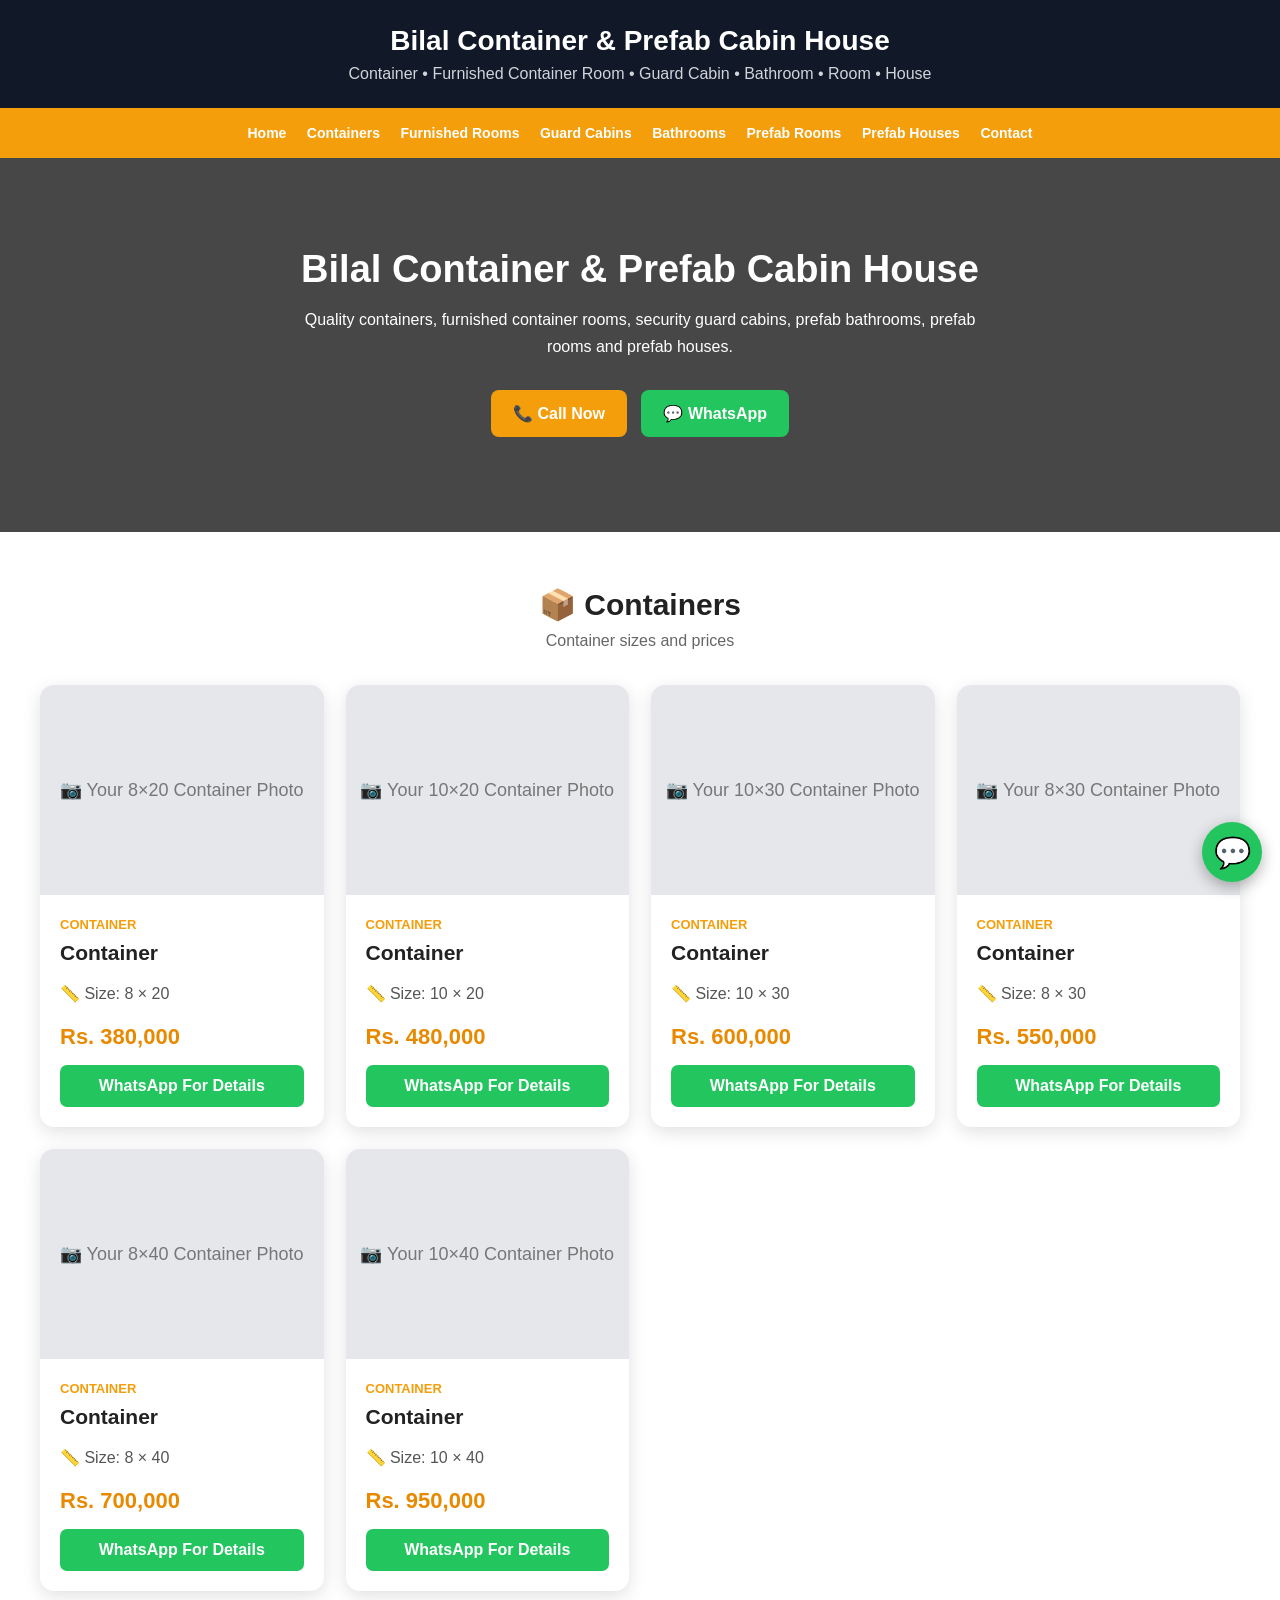
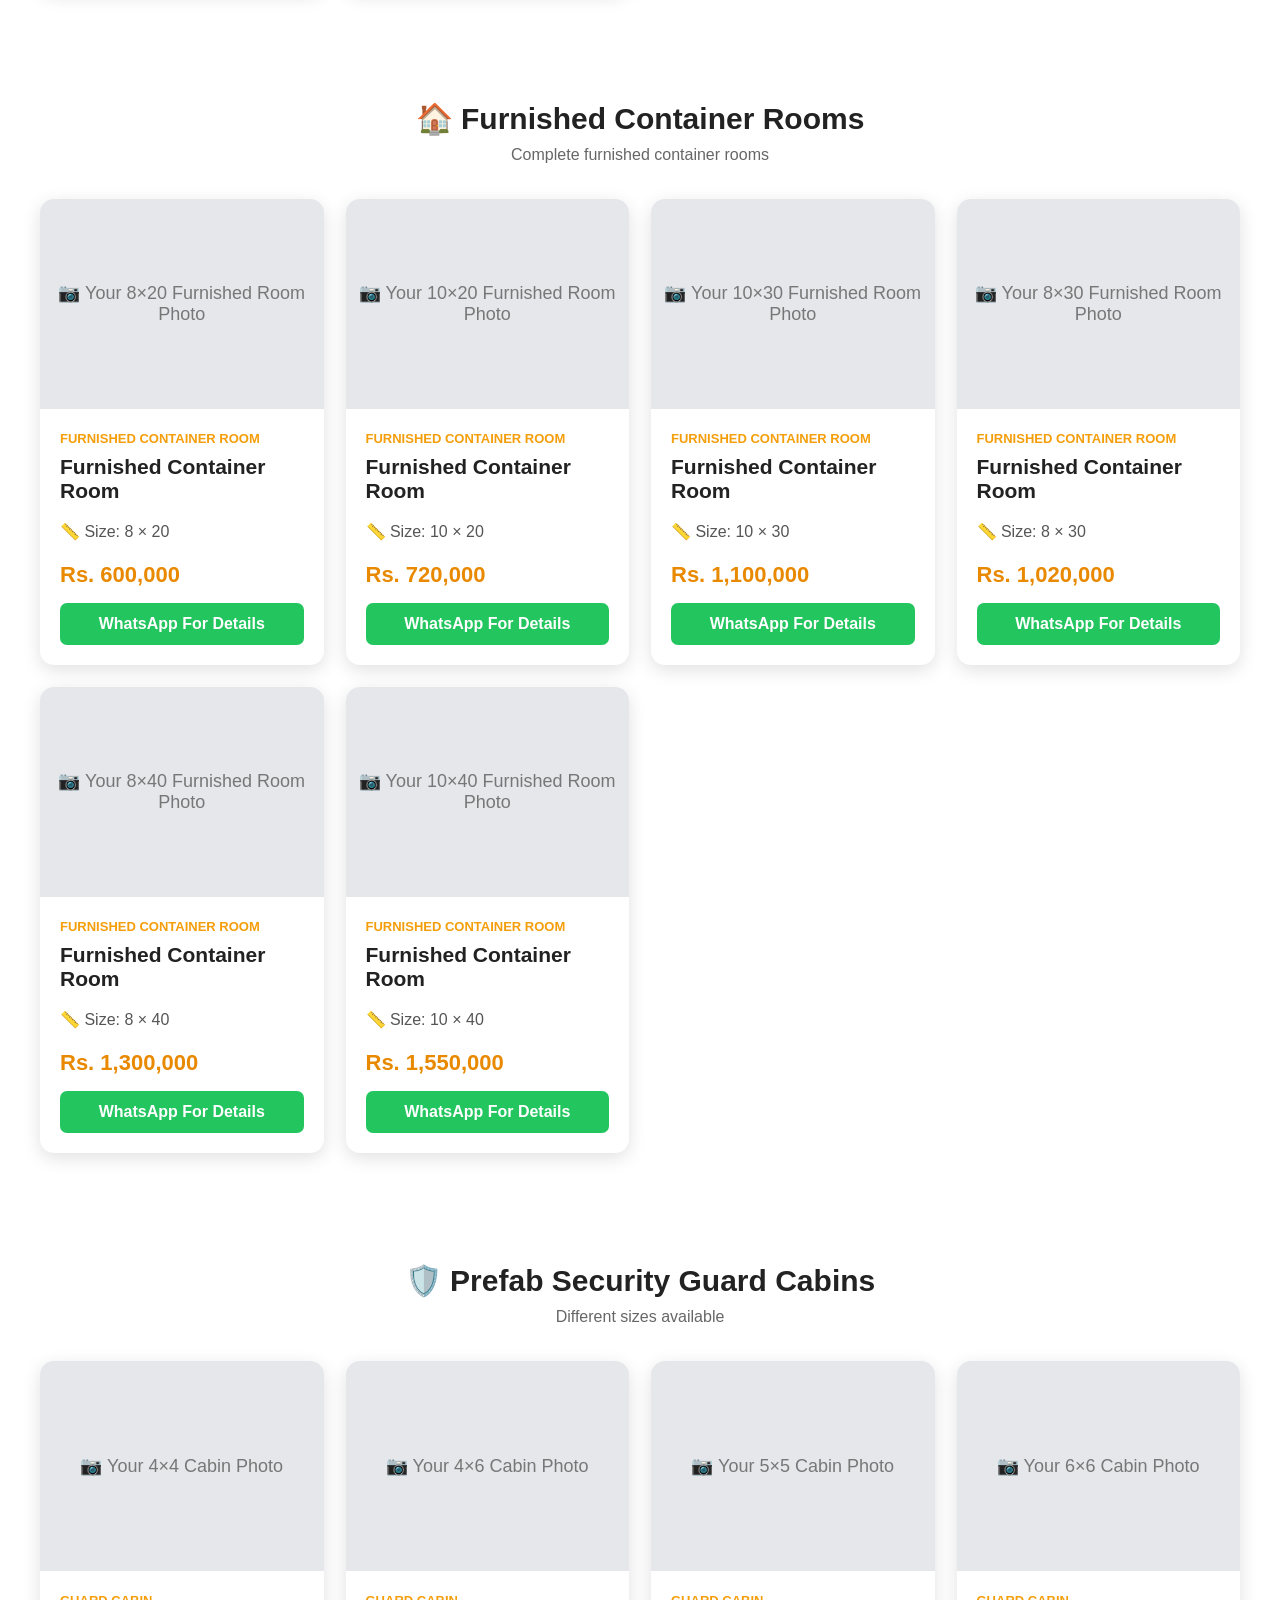
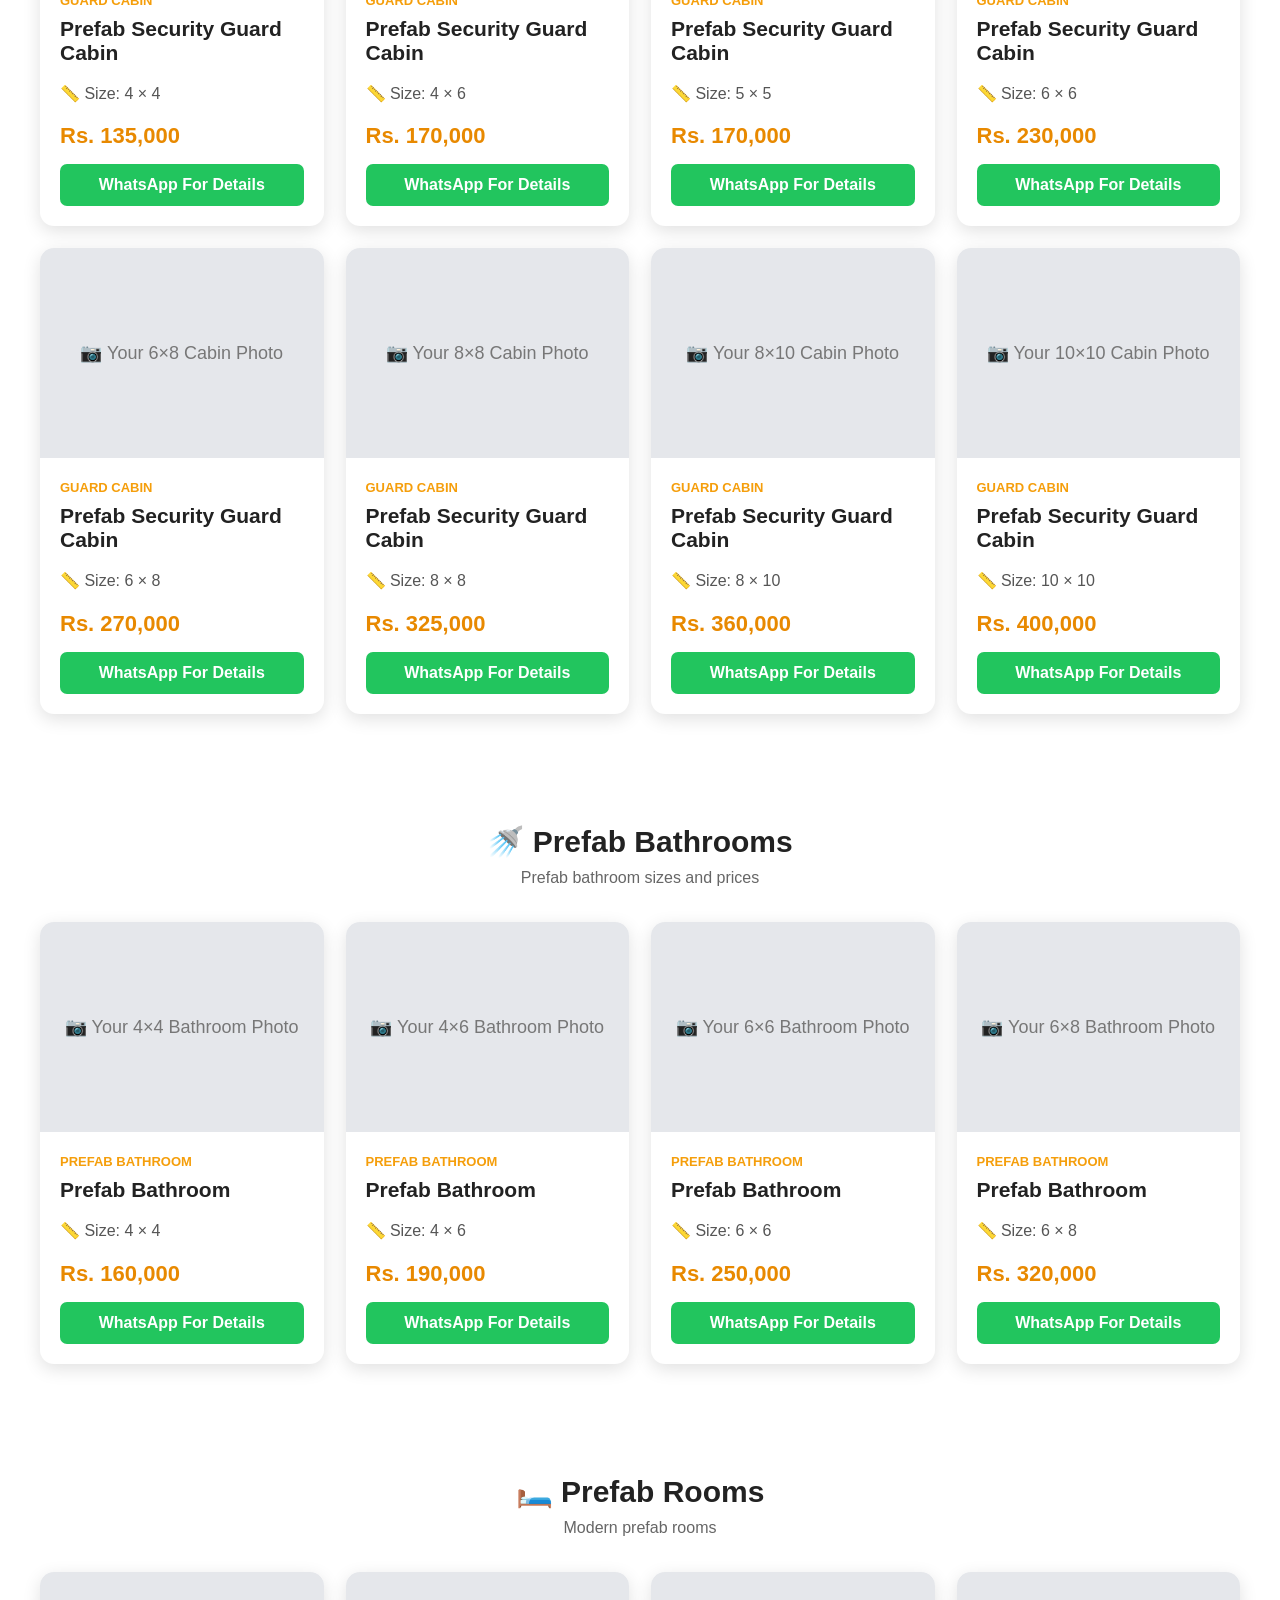
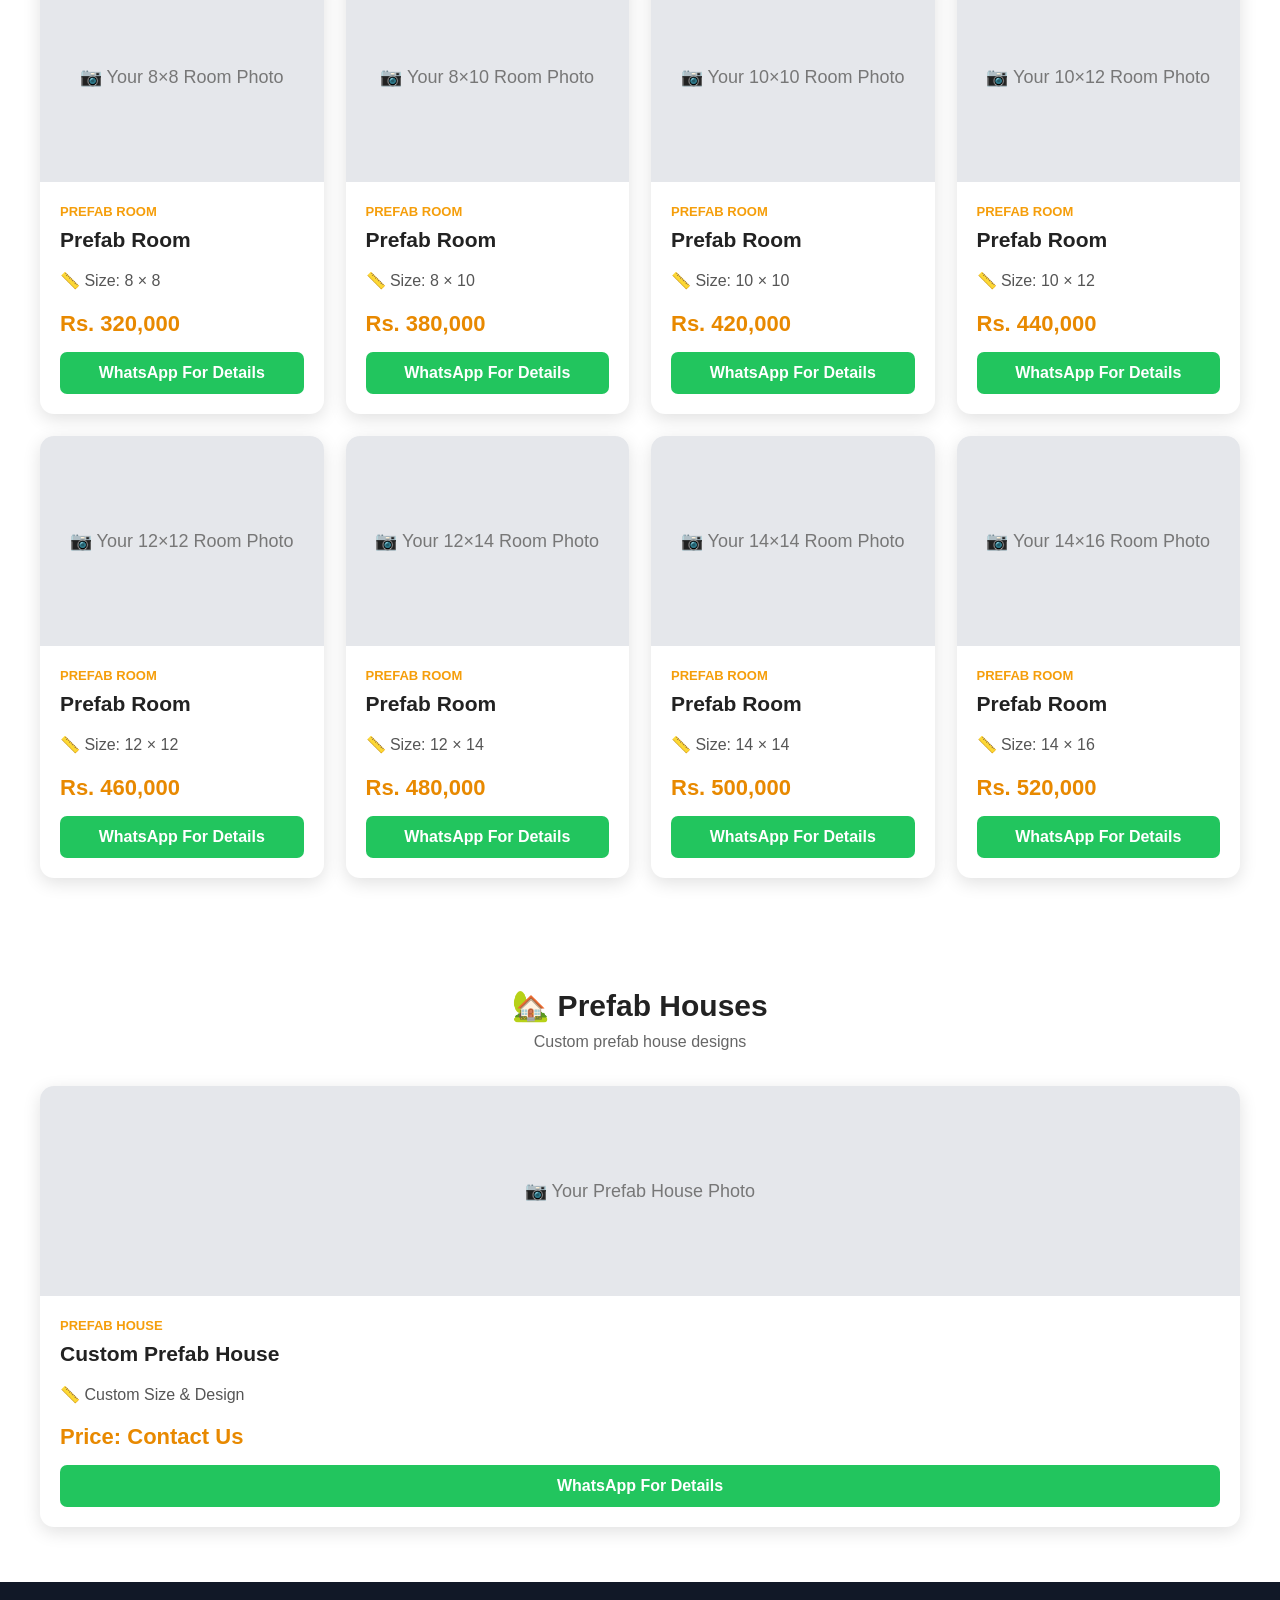
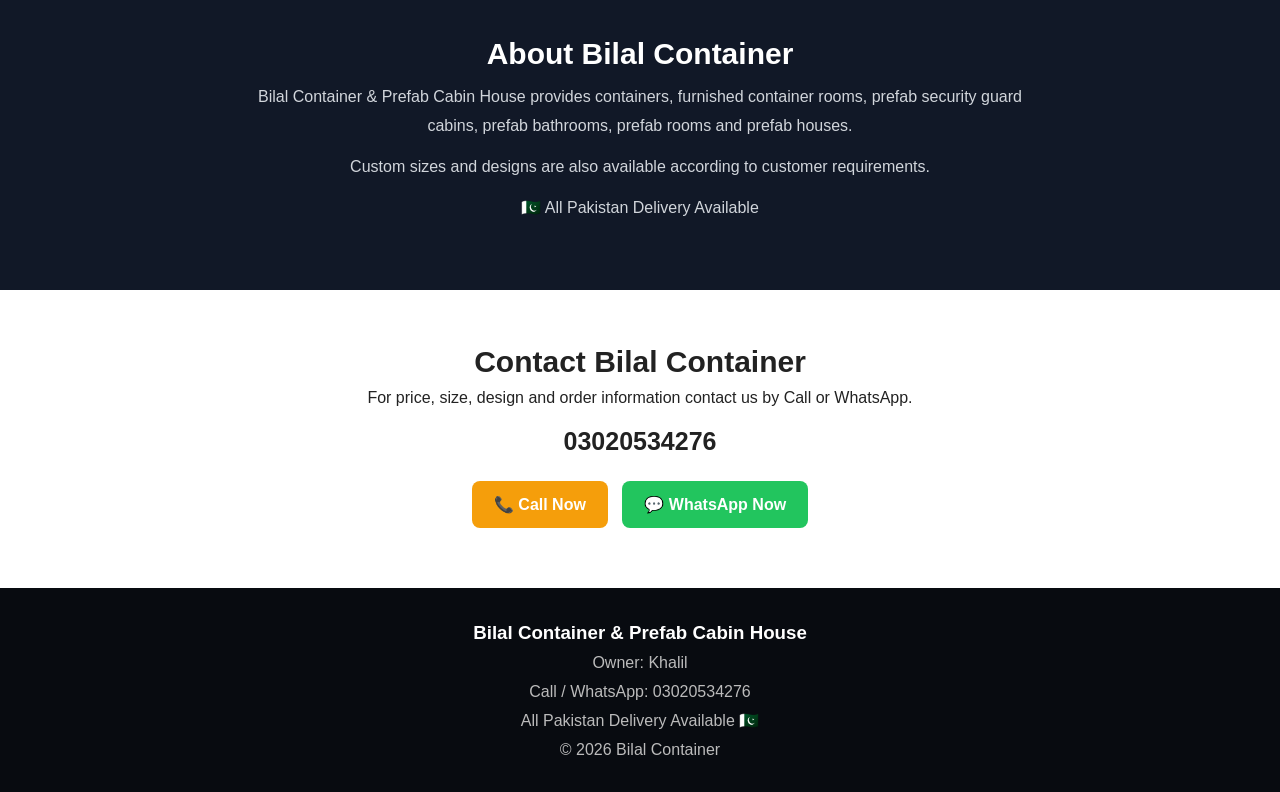
==== index.html @ c1cf69a3 "Add files via upload" ====
<!DOCTYPE html>
<html lang="en">
<head>
<meta charset="UTF-8">
<meta name="viewport" content="width=device-width, initial-scale=1.0">

<title>Bilal Container & Prefab Cabin House</title>

<style>
*{
    margin:0;
    padding:0;
    box-sizing:border-box;
}

html{
    scroll-behavior:smooth;
}

body{
    font-family:Arial,sans-serif;
    background:url("background.jpg");
    color:#222;
}

/* HEADER */
header{
    background:#111827;
    color:white;
    text-align:center;
    padding:25px 15px;
}

header h1{
    font-size:28px;
    margin-bottom:8px;
}

header p{
    color:#d1d5db;
}

/* NAVIGATION */
nav{
    position:sticky;
    top:0;
    z-index:1000;
    background:#f59e0b;
    padding:12px 5px;
    text-align:center;
}

nav a{
    color:white;
    text-decoration:none;
    font-weight:bold;
    margin:5px 8px;
    display:inline-block;
    font-size:14px;
}

/* HERO */
.hero{
    background:
    linear-gradient(rgba(0,0,0,.72),rgba(0,0,0,.72)),
    url("https://images.unsplash.com/photo-1503387762-592deb58ef4e?auto=format&fit=crop&w=1400&q=80");

    background-size:cover;
    background-position:center;

    color:white;
    text-align:center;
    padding:90px 20px;
}

.hero h2{
    font-size:38px;
    margin-bottom:15px;
}

.hero p{
    max-width:700px;
    margin:auto;
    line-height:1.7;
}

.hero-buttons{
    margin-top:25px;
}

.button{
    display:inline-block;
    padding:14px 22px;
    margin:5px;
    border-radius:8px;
    text-decoration:none;
    font-weight:bold;
}

.call{
    background:#f59e0b;
    color:white;
}

.whatsapp{
    background:#22c55e;
    color:white;
}

/* SECTION */
.section{
    padding:55px 15px;
}

.section-title{
    text-align:center;
    font-size:30px;
    margin-bottom:10px;
}

.section-subtitle{
    text-align:center;
    color:#666;
    margin-bottom:35px;
}

/* PRODUCTS */
.products{
    max-width:1200px;
    margin:auto;

    display:grid;
    grid-template-columns:
    repeat(auto-fit,minmax(270px,1fr));

    gap:22px;
}

/* PRODUCT */
.product{
    background:white;
    border-radius:14px;
    overflow:hidden;
    box-shadow:0 5px 18px rgba(0,0,0,.12);
    transition:.2s;
}

.product:hover{
    transform:translateY(-4px);
}

/* PHOTO */
.product-photo{
    height:210px;
    background:#e5e7eb;

    display:flex;
    align-items:center;
    justify-content:center;

    color:#777;
    font-size:18px;
    text-align:center;
}

.product-photo img{
    width:100%;
    height:100%;
    object-fit:cover;
}

/* INFO */
.product-info{
    padding:20px;
}

.product-category{
    color:#f59e0b;
    font-size:13px;
    font-weight:bold;
    text-transform:uppercase;
}

.product-info h3{
    font-size:21px;
    margin:8px 0 15px;
}

.details{
    line-height:1.8;
    color:#555;
}

.price{
    color:#e88900;
    font-size:22px;
    font-weight:bold;
    margin:15px 0;
}

.order-button{
    display:block;
    background:#22c55e;
    color:white;
    text-align:center;
    padding:12px;
    border-radius:7px;
    text-decoration:none;
    font-weight:bold;
}

/* ABOUT */
.about{
    background:#111827;
    color:white;
    text-align:center;
}

.about p{
    max-width:800px;
    margin:12px auto;
    line-height:1.8;
    color:#d1d5db;
}

/* CONTACT */
.contact{
    background:white;
    text-align:center;
}

.contact-number{
    font-size:25px;
    font-weight:bold;
    margin:20px 0;
}

/* FOOTER */
footer{
    background:#080b10;
    color:white;
    text-align:center;
    padding:28px 15px;
    line-height:1.8;
}

footer p{
    color:#bbb;
}

/* FLOATING WHATSAPP */
.whatsapp-float{
    position:fixed;
    right:18px;
    bottom:18px;

    width:60px;
    height:60px;

    background:#22c55e;
    color:white;

    border-radius:50%;

    display:flex;
    align-items:center;
    justify-content:center;

    text-decoration:none;

    font-size:30px;

    box-shadow:0 5px 15px rgba(0,0,0,.3);

    z-index:9999;
}

/* MOBILE */
@media(max-width:600px){

    header h1{
        font-size:21px;
    }

    .hero{
        padding:70px 15px;
    }

    .hero h2{
        font-size:27px;
    }

    .section-title{
        font-size:26px;
    }

}
</style>
</head>

<body>

<!-- HEADER -->

<header>

<h1>Bilal Container & Prefab Cabin House</h1>

<p>
Container • Furnished Container Room • Guard Cabin • Bathroom • Room • House
</p>

</header>


<!-- NAVIGATION -->

<nav>

<a href="#home">Home</a>
<a href="#containers">Containers</a>
<a href="#furnished">Furnished Rooms</a>
<a href="#guard">Guard Cabins</a>
<a href="#bathrooms">Bathrooms</a>
<a href="#rooms">Prefab Rooms</a>
<a href="#houses">Prefab Houses</a>
<a href="#contact">Contact</a>

</nav>


<!-- HOME -->

<section class="hero" id="home">

<h2>Bilal Container & Prefab Cabin House</h2>

<p>
Quality containers, furnished container rooms,
security guard cabins, prefab bathrooms,
prefab rooms and prefab houses.
</p>

<div class="hero-buttons">

<a class="button call"
href="tel:03020534276">
📞 Call Now
</a>

<a class="button whatsapp"
href="https://wa.me/923020534276"
target="_blank">
💬 WhatsApp
</a>

</div>

</section>


<!-- ================================================= -->
<!-- CONTAINERS -->
<!-- ================================================= -->

<section class="section" id="containers">

<h2 class="section-title">
📦 Containers
</h2>

<p class="section-subtitle">
Container sizes and prices
</p>

<div class="products">


<div class="product">

<div class="product-photo">
📷 Your 8×20 Container Photo
</div>

<div class="product-info">

<span class="product-category">
Container
</span>

<h3>Container</h3>

<div class="details">
📏 Size: 8 × 20
</div>

<div class="price">
Rs. 380,000
</div>

<a class="order-button"
href="https://wa.me/923020534276?text=8x20%20Container"
target="_blank">
WhatsApp For Details
</a>

</div>
</div>


<div class="product">

<div class="product-photo">
📷 Your 10×20 Container Photo
</div>

<div class="product-info">

<span class="product-category">
Container
</span>

<h3>Container</h3>

<div class="details">
📏 Size: 10 × 20
</div>

<div class="price">
Rs. 480,000
</div>

<a class="order-button"
href="https://wa.me/923020534276?text=10x20%20Container"
target="_blank">
WhatsApp For Details
</a>

</div>
</div>


<div class="product">

<div class="product-photo">
📷 Your 10×30 Container Photo
</div>

<div class="product-info">

<span class="product-category">
Container
</span>

<h3>Container</h3>

<div class="details">
📏 Size: 10 × 30
</div>

<div class="price">
Rs. 600,000
</div>

<a class="order-button"
href="https://wa.me/923020534276?text=10x30%20Container"
target="_blank">
WhatsApp For Details
</a>

</div>
</div>


<div class="product">

<div class="product-photo">
📷 Your 8×30 Container Photo
</div>

<div class="product-info">

<span class="product-category">
Container
</span>

<h3>Container</h3>

<div class="details">
📏 Size: 8 × 30
</div>

<div class="price">
Rs. 550,000
</div>

<a class="order-button"
href="https://wa.me/923020534276?text=8x30%20Container"
target="_blank">
WhatsApp For Details
</a>

</div>
</div>


<div class="product">

<div class="product-photo">
📷 Your 8×40 Container Photo
</div>

<div class="product-info">

<span class="product-category">
Container
</span>

<h3>Container</h3>

<div class="details">
📏 Size: 8 × 40
</div>

<div class="price">
Rs. 700,000
</div>

<a class="order-button"
href="https://wa.me/923020534276?text=8x40%20Container"
target="_blank">
WhatsApp For Details
</a>

</div>
</div>


<div class="product">

<div class="product-photo">
📷 Your 10×40 Container Photo
</div>

<div class="product-info">

<span class="product-category">
Container
</span>

<h3>Container</h3>

<div class="details">
📏 Size: 10 × 40
</div>

<div class="price">
Rs. 950,000
</div>

<a class="order-button"
href="https://wa.me/923020534276?text=10x40%20Container"
target="_blank">
WhatsApp For Details
</a>

</div>
</div>


</div>
</section>


<!-- ================================================= -->
<!-- FURNISHED CONTAINER ROOMS -->
<!-- ================================================= -->

<section class="section" id="furnished">

<h2 class="section-title">
🏠 Furnished Container Rooms
</h2>

<p class="section-subtitle">
Complete furnished container rooms
</p>

<div class="products">


<div class="product">

<div class="product-photo">
📷 Your 8×20 Furnished Room Photo
</div>

<div class="product-info">

<span class="product-category">
Furnished Container Room
</span>

<h3>Furnished Container Room</h3>

<div class="details">
📏 Size: 8 × 20
</div>

<div class="price">
Rs. 600,000
</div>

<a class="order-button"
href="https://wa.me/923020534276?text=8x20%20Furnished%20Container%20Room"
target="_blank">
WhatsApp For Details
</a>

</div>
</div>


<div class="product">

<div class="product-photo">
📷 Your 10×20 Furnished Room Photo
</div>

<div class="product-info">

<span class="product-category">
Furnished Container Room
</span>

<h3>Furnished Container Room</h3>

<div class="details">
📏 Size: 10 × 20
</div>

<div class="price">
Rs. 720,000
</div>

<a class="order-button"
href="https://wa.me/923020534276?text=10x20%20Furnished%20Container%20Room"
target="_blank">
WhatsApp For Details
</a>

</div>
</div>


<div class="product">

<div class="product-photo">
📷 Your 10×30 Furnished Room Photo
</div>

<div class="product-info">

<span class="product-category">
Furnished Container Room
</span>

<h3>Furnished Container Room</h3>

<div class="details">
📏 Size: 10 × 30
</div>

<div class="price">
Rs. 1,100,000
</div>

<a class="order-button"
href="https://wa.me/923020534276?text=10x30%20Furnished%20Container%20Room"
target="_blank">
WhatsApp For Details
</a>

</div>
</div>


<div class="product">

<div class="product-photo">
📷 Your 8×30 Furnished Room Photo
</div>

<div class="product-info">

<span class="product-category">
Furnished Container Room
</span>

<h3>Furnished Container Room</h3>

<div class="details">
📏 Size: 8 × 30
</div>

<div class="price">
Rs. 1,020,000
</div>

<a class="order-button"
href="https://wa.me/923020534276?text=8x30%20Furnished%20Container%20Room"
target="_blank">
WhatsApp For Details
</a>

</div>
</div>


<div class="product">

<div class="product-photo">
📷 Your 8×40 Furnished Room Photo
</div>

<div class="product-info">

<span class="product-category">
Furnished Container Room
</span>

<h3>Furnished Container Room</h3>

<div class="details">
📏 Size: 8 × 40
</div>

<div class="price">
Rs. 1,300,000
</div>

<a class="order-button"
href="https://wa.me/923020534276?text=8x40%20Furnished%20Container%20Room"
target="_blank">
WhatsApp For Details
</a>

</div>
</div>


<div class="product">

<div class="product-photo">
📷 Your 10×40 Furnished Room Photo
</div>

<div class="product-info">

<span class="product-category">
Furnished Container Room
</span>

<h3>Furnished Container Room</h3>

<div class="details">
📏 Size: 10 × 40
</div>

<div class="price">
Rs. 1,550,000
</div>

<a class="order-button"
href="https://wa.me/923020534276?text=10x40%20Furnished%20Container%20Room"
target="_blank">
WhatsApp For Details
</a>

</div>
</div>


</div>
</section>


<!-- ================================================= -->
<!-- SECURITY GUARD CABINS -->
<!-- ================================================= -->

<section class="section" id="guard">

<h2 class="section-title">
🛡️ Prefab Security Guard Cabins
</h2>

<p class="section-subtitle">
Different sizes available
</p>

<div class="products">


<div class="product">
<div class="product-photo">📷 Your 4×4 Cabin Photo</div>
<div class="product-info">
<span class="product-category">Guard Cabin</span>
<h3>Prefab Security Guard Cabin</h3>
<div class="details">📏 Size: 4 × 4</div>
<div class="price">Rs. 135,000</div>
<a class="order-button" href="https://wa.me/923020534276?text=4x4%20Guard%20Cabin" target="_blank">WhatsApp For Details</a>
</div>
</div>


<div class="product">
<div class="product-photo">📷 Your 4×6 Cabin Photo</div>
<div class="product-info">
<span class="product-category">Guard Cabin</span>
<h3>Prefab Security Guard Cabin</h3>
<div class="details">📏 Size: 4 × 6</div>
<div class="price">Rs. 170,000</div>
<a class="order-button" href="https://wa.me/923020534276?text=4x6%20Guard%20Cabin" target="_blank">WhatsApp For Details</a>
</div>
</div>


<div class="product">
<div class="product-photo">📷 Your 5×5 Cabin Photo</div>
<div class="product-info">
<span class="product-category">Guard Cabin</span>
<h3>Prefab Security Guard Cabin</h3>
<div class="details">📏 Size: 5 × 5</div>
<div class="price">Rs. 170,000</div>
<a class="order-button" href="https://wa.me/923020534276?text=5x5%20Guard%20Cabin" target="_blank">WhatsApp For Details</a>
</div>
</div>


<div class="product">
<div class="product-photo">📷 Your 6×6 Cabin Photo</div>
<div class="product-info">
<span class="product-category">Guard Cabin</span>
<h3>Prefab Security Guard Cabin</h3>
<div class="details">📏 Size: 6 × 6</div>
<div class="price">Rs. 230,000</div>
<a class="order-button" href="https://wa.me/923020534276?text=6x6%20Guard%20Cabin" target="_blank">WhatsApp For Details</a>
</div>
</div>


<div class="product">
<div class="product-photo">📷 Your 6×8 Cabin Photo</div>
<div class="product-info">
<span class="product-category">Guard Cabin</span>
<h3>Prefab Security Guard Cabin</h3>
<div class="details">📏 Size: 6 × 8</div>
<div class="price">Rs. 270,000</div>
<a class="order-button" href="https://wa.me/923020534276?text=6x8%20Guard%20Cabin" target="_blank">WhatsApp For Details</a>
</div>
</div>


<div class="product">
<div class="product-photo">📷 Your 8×8 Cabin Photo</div>
<div class="product-info">
<span class="product-category">Guard Cabin</span>
<h3>Prefab Security Guard Cabin</h3>
<div class="details">📏 Size: 8 × 8</div>
<div class="price">Rs. 325,000</div>
<a class="order-button" href="https://wa.me/923020534276?text=8x8%20Guard%20Cabin" target="_blank">WhatsApp For Details</a>
</div>
</div>


<div class="product">
<div class="product-photo">📷 Your 8×10 Cabin Photo</div>
<div class="product-info">
<span class="product-category">Guard Cabin</span>
<h3>Prefab Security Guard Cabin</h3>
<div class="details">📏 Size: 8 × 10</div>
<div class="price">Rs. 360,000</div>
<a class="order-button" href="https://wa.me/923020534276?text=8x10%20Guard%20Cabin" target="_blank">WhatsApp For Details</a>
</div>
</div>


<div class="product">
<div class="product-photo">📷 Your 10×10 Cabin Photo</div>
<div class="product-info">
<span class="product-category">Guard Cabin</span>
<h3>Prefab Security Guard Cabin</h3>
<div class="details">📏 Size: 10 × 10</div>
<div class="price">Rs. 400,000</div>
<a class="order-button" href="https://wa.me/923020534276?text=10x10%20Guard%20Cabin" target="_blank">WhatsApp For Details</a>
</div>
</div>


</div>
</section>


<!-- ================================================= -->
<!-- PREFAB BATHROOMS -->
<!-- ================================================= -->

<section class="section" id="bathrooms">

<h2 class="section-title">
🚿 Prefab Bathrooms
</h2>

<p class="section-subtitle">
Prefab bathroom sizes and prices
</p>

<div class="products">


<div class="product">
<div class="product-photo">📷 Your 4×4 Bathroom Photo</div>
<div class="product-info">
<span class="product-category">Prefab Bathroom</span>
<h3>Prefab Bathroom</h3>
<div class="details">📏 Size: 4 × 4</div>
<div class="price">Rs. 160,000</div>
<a class="order-button" href="https://wa.me/923020534276?text=4x4%20Prefab%20Bathroom" target="_blank">WhatsApp For Details</a>
</div>
</div>


<div class="product">
<div class="product-photo">📷 Your 4×6 Bathroom Photo</div>
<div class="product-info">
<span class="product-category">Prefab Bathroom</span>
<h3>Prefab Bathroom</h3>
<div class="details">📏 Size: 4 × 6</div>
<div class="price">Rs. 190,000</div>
<a class="order-button" href="https://wa.me/923020534276?text=4x6%20Prefab%20Bathroom" target="_blank">WhatsApp For Details</a>
</div>
</div>


<div class="product">
<div class="product-photo">📷 Your 6×6 Bathroom Photo</div>
<div class="product-info">
<span class="product-category">Prefab Bathroom</span>
<h3>Prefab Bathroom</h3>
<div class="details">📏 Size: 6 × 6</div>
<div class="price">Rs. 250,000</div>
<a class="order-button" href="https://wa.me/923020534276?text=6x6%20Prefab%20Bathroom" target="_blank">WhatsApp For Details</a>
</div>
</div>


<div class="product">
<div class="product-photo">📷 Your 6×8 Bathroom Photo</div>
<div class="product-info">
<span class="product-category">Prefab Bathroom</span>
<h3>Prefab Bathroom</h3>
<div class="details">📏 Size: 6 × 8</div>
<div class="price">Rs. 320,000</div>
<a class="order-button" href="https://wa.me/923020534276?text=6x8%20Prefab%20Bathroom" target="_blank">WhatsApp For Details</a>
</div>
</div>


</div>
</section>


<!-- ================================================= -->
<!-- PREFAB ROOMS -->
<!-- ================================================= -->

<section class="section" id="rooms">

<h2 class="section-title">
🛏️ Prefab Rooms
</h2>

<p class="section-subtitle">
Modern prefab rooms
</p>

<div class="products">


<div class="product">
<div class="product-photo">📷 Your 8×8 Room Photo</div>
<div class="product-info">
<span class="product-category">Prefab Room</span>
<h3>Prefab Room</h3>
<div class="details">📏 Size: 8 × 8</div>
<div class="price">Rs. 320,000</div>
<a class="order-button" href="https://wa.me/923020534276?text=8x8%20Prefab%20Room" target="_blank">WhatsApp For Details</a>
</div>
</div>


<div class="product">
<div class="product-photo">📷 Your 8×10 Room Photo</div>
<div class="product-info">
<span class="product-category">Prefab Room</span>
<h3>Prefab Room</h3>
<div class="details">📏 Size: 8 × 10</div>
<div class="price">Rs. 380,000</div>
<a class="order-button" href="https://wa.me/923020534276?text=8x10%20Prefab%20Room" target="_blank">WhatsApp For Details</a>
</div>
</div>


<div class="product">
<div class="product-photo">📷 Your 10×10 Room Photo</div>
<div class="product-info">
<span class="product-category">Prefab Room</span>
<h3>Prefab Room</h3>
<div class="details">📏 Size: 10 × 10</div>
<div class="price">Rs. 420,000</div>
<a class="order-button" href="https://wa.me/923020534276?text=10x10%20Prefab%20Room" target="_blank">WhatsApp For Details</a>
</div>
</div>


<div class="product">
<div class="product-photo">📷 Your 10×12 Room Photo</div>
<div class="product-info">
<span class="product-category">Prefab Room</span>
<h3>Prefab Room</h3>
<div class="details">📏 Size: 10 × 12</div>
<div class="price">Rs. 440,000</div>
<a class="order-button" href="https://wa.me/923020534276?text=10x12%20Prefab%20Room" target="_blank">WhatsApp For Details</a>
</div>
</div>


<div class="product">
<div class="product-photo">📷 Your 12×12 Room Photo</div>
<div class="product-info">
<span class="product-category">Prefab Room</span>
<h3>Prefab Room</h3>
<div class="details">📏 Size: 12 × 12</div>
<div class="price">Rs. 460,000</div>
<a class="order-button" href="https://wa.me/923020534276?text=12x12%20Prefab%20Room" target="_blank">WhatsApp For Details</a>
</div>
</div>


<div class="product">
<div class="product-photo">📷 Your 12×14 Room Photo</div>
<div class="product-info">
<span class="product-category">Prefab Room</span>
<h3>Prefab Room</h3>
<div class="details">📏 Size: 12 × 14</div>
<div class="price">Rs. 480,000</div>
<a class="order-button" href="https://wa.me/923020534276?text=12x14%20Prefab%20Room" target="_blank">WhatsApp For Details</a>
</div>
</div>


<div class="product">
<div class="product-photo">📷 Your 14×14 Room Photo</div>
<div class="product-info">
<span class="product-category">Prefab Room</span>
<h3>Prefab Room</h3>
<div class="details">📏 Size: 14 × 14</div>
<div class="price">Rs. 500,000</div>
<a class="order-button" href="https://wa.me/923020534276?text=14x14%20Prefab%20Room" target="_blank">WhatsApp For Details</a>
</div>
</div>


<div class="product">
<div class="product-photo">📷 Your 14×16 Room Photo</div>
<div class="product-info">
<span class="product-category">Prefab Room</span>
<h3>Prefab Room</h3>
<div class="details">📏 Size: 14 × 16</div>
<div class="price">Rs. 520,000</div>
<a class="order-button" href="https://wa.me/923020534276?text=14x16%20Prefab%20Room" target="_blank">WhatsApp For Details</a>
</div>
</div>


</div>
</section>


<!-- ================================================= -->
<!-- PREFAB HOUSES -->
<!-- ================================================= -->

<section class="section" id="houses">

<h2 class="section-title">
🏡 Prefab Houses
</h2>

<p class="section-subtitle">
Custom prefab house designs
</p>

<div class="products">

<div class="product">

<div class="product-photo">
📷 Your Prefab House Photo
</div>

<div class="product-info">

<span class="product-category">
Prefab House
</span>

<h3>
Custom Prefab House
</h3>

<div class="details">
📏 Custom Size & Design
</div>

<div class="price">
Price: Contact Us
</div>

<a class="order-button"
href="https://wa.me/923020534276?text=I%20want%20Prefab%20House%20information"
target="_blank">
WhatsApp For Details
</a>

</div>
</div>

</div>
</section>


<!-- ABOUT -->

<section class="section about">

<h2 class="section-title">
About Bilal Container
</h2>

<p>
Bilal Container & Prefab Cabin House provides
containers, furnished container rooms,
prefab security guard cabins, prefab bathrooms,
prefab rooms and prefab houses.
</p>

<p>
Custom sizes and designs are also available
according to customer requirements.
</p>

<p>
🇵🇰 All Pakistan Delivery Available
</p>

</section>


<!-- CONTACT -->

<section class="section contact" id="contact">

<h2 class="section-title">
Contact Bilal Container
</h2>

<p>
For price, size, design and order information
contact us by Call or WhatsApp.
</p>

<div class="contact-number">
03020534276
</div>

<a class="button call"
href="tel:03020534276">
📞 Call Now
</a>

<a class="button whatsapp"
href="https://wa.me/923020534276"
target="_blank">
💬 WhatsApp Now
</a>

</section>


<!-- FOOTER -->

<footer>

<h3>
Bilal Container & Prefab Cabin House
</h3>

<p>
Owner: Khalil
</p>

<p>
Call / WhatsApp: 03020534276
</p>

<p>
All Pakistan Delivery Available 🇵🇰
</p>

<p>
© 2026 Bilal Container
</p>

</footer>


<!-- FLOATING WHATSAPP -->

<a class="whatsapp-float"
href="https://wa.me/923020534276"
target="_blank">

💬

</a>


</body>
</html>
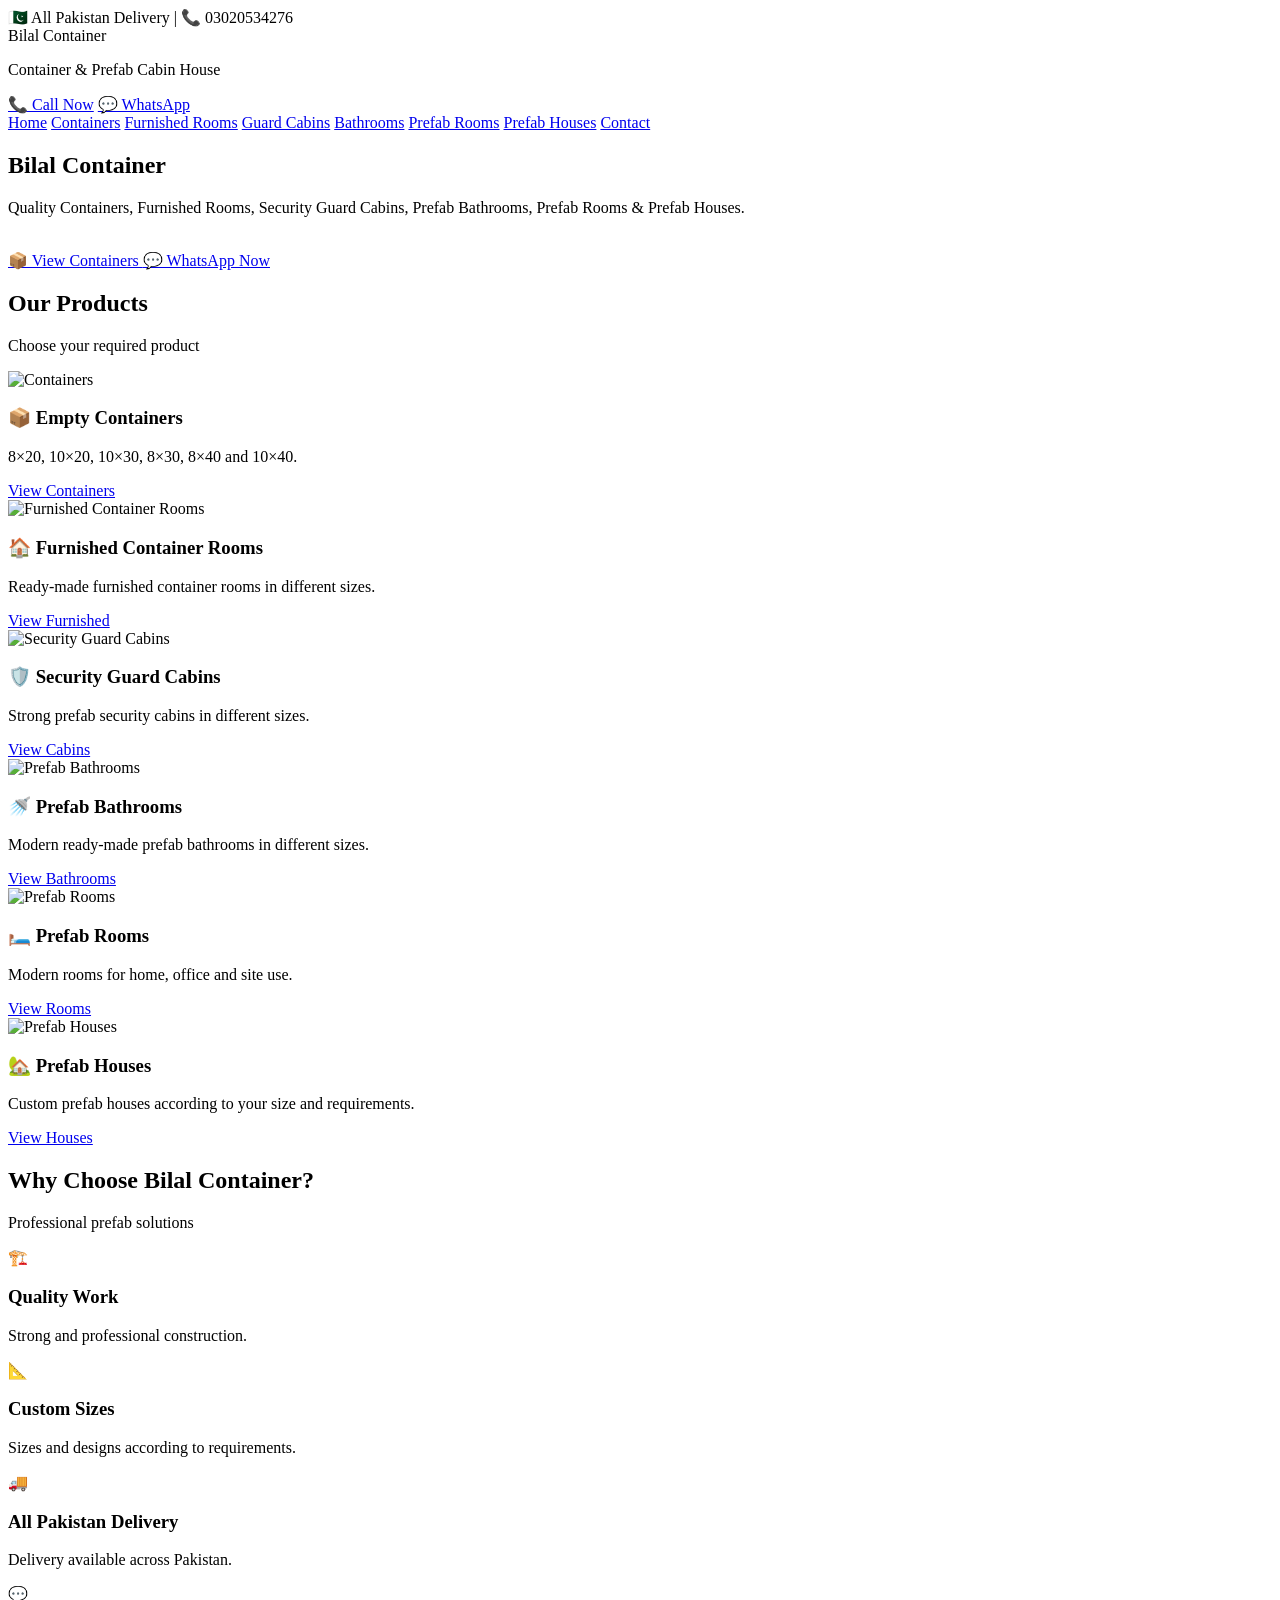
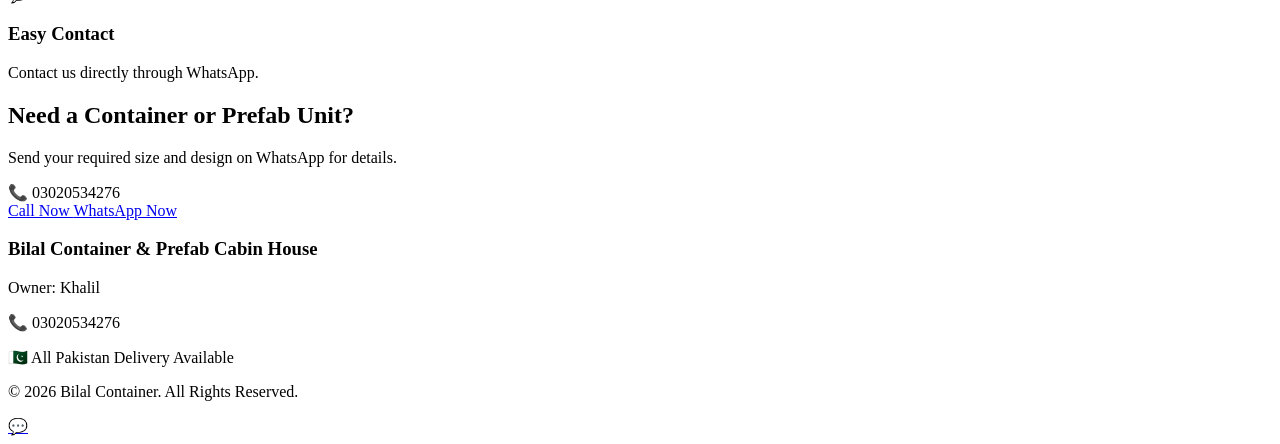
==== commit 9b7d1c52: "Add files via upload" ====
--- a/index.html
+++ b/index.html
@@ -1,1241 +1,338 @@
 <!DOCTYPE html>
 <html lang="en">
 <head>
+  <meta name="google-site-verification" content="mZL0BKDx_j44jRtgHN3fbo0H54jsElmaPX9iBmKv8KY" />
 <meta charset="UTF-8">
 <meta name="viewport" content="width=device-width, initial-scale=1.0">
 
 <title>Bilal Container & Prefab Cabin House</title>
 
-<style>
-*{
-    margin:0;
-    padding:0;
-    box-sizing:border-box;
-}
-
-html{
-    scroll-behavior:smooth;
-}
-
-body{
-    font-family:Arial,sans-serif;
-    background:url("background.jpg");
-    color:#222;
-}
-
-/* HEADER */
-header{
-    background:#111827;
-    color:white;
-    text-align:center;
-    padding:25px 15px;
-}
-
-header h1{
-    font-size:28px;
-    margin-bottom:8px;
-}
-
-header p{
-    color:#d1d5db;
-}
-
-/* NAVIGATION */
-nav{
-    position:sticky;
-    top:0;
-    z-index:1000;
-    background:#f59e0b;
-    padding:12px 5px;
-    text-align:center;
-}
-
-nav a{
-    color:white;
-    text-decoration:none;
-    font-weight:bold;
-    margin:5px 8px;
-    display:inline-block;
-    font-size:14px;
-}
-
-/* HERO */
-.hero{
-    background:
-    linear-gradient(rgba(0,0,0,.72),rgba(0,0,0,.72)),
-    url("https://images.unsplash.com/photo-1503387762-592deb58ef4e?auto=format&fit=crop&w=1400&q=80");
-
-    background-size:cover;
-    background-position:center;
-
-    color:white;
-    text-align:center;
-    padding:90px 20px;
-}
-
-.hero h2{
-    font-size:38px;
-    margin-bottom:15px;
-}
-
-.hero p{
-    max-width:700px;
-    margin:auto;
-    line-height:1.7;
-}
-
-.hero-buttons{
-    margin-top:25px;
-}
-
-.button{
-    display:inline-block;
-    padding:14px 22px;
-    margin:5px;
-    border-radius:8px;
-    text-decoration:none;
-    font-weight:bold;
-}
-
-.call{
-    background:#f59e0b;
-    color:white;
-}
-
-.whatsapp{
-    background:#22c55e;
-    color:white;
-}
-
-/* SECTION */
-.section{
-    padding:55px 15px;
-}
-
-.section-title{
-    text-align:center;
-    font-size:30px;
-    margin-bottom:10px;
-}
-
-.section-subtitle{
-    text-align:center;
-    color:#666;
-    margin-bottom:35px;
-}
-
-/* PRODUCTS */
-.products{
-    max-width:1200px;
-    margin:auto;
-
-    display:grid;
-    grid-template-columns:
-    repeat(auto-fit,minmax(270px,1fr));
-
-    gap:22px;
-}
-
-/* PRODUCT */
-.product{
-    background:white;
-    border-radius:14px;
-    overflow:hidden;
-    box-shadow:0 5px 18px rgba(0,0,0,.12);
-    transition:.2s;
-}
-
-.product:hover{
-    transform:translateY(-4px);
-}
-
-/* PHOTO */
-.product-photo{
-    height:210px;
-    background:#e5e7eb;
-
-    display:flex;
-    align-items:center;
-    justify-content:center;
-
-    color:#777;
-    font-size:18px;
-    text-align:center;
-}
-
-.product-photo img{
-    width:100%;
-    height:100%;
-    object-fit:cover;
-}
-
-/* INFO */
-.product-info{
-    padding:20px;
-}
-
-.product-category{
-    color:#f59e0b;
-    font-size:13px;
-    font-weight:bold;
-    text-transform:uppercase;
-}
-
-.product-info h3{
-    font-size:21px;
-    margin:8px 0 15px;
-}
-
-.details{
-    line-height:1.8;
-    color:#555;
-}
-
-.price{
-    color:#e88900;
-    font-size:22px;
-    font-weight:bold;
-    margin:15px 0;
-}
-
-.order-button{
-    display:block;
-    background:#22c55e;
-    color:white;
-    text-align:center;
-    padding:12px;
-    border-radius:7px;
-    text-decoration:none;
-    font-weight:bold;
-}
-
-/* ABOUT */
-.about{
-    background:#111827;
-    color:white;
-    text-align:center;
-}
-
-.about p{
-    max-width:800px;
-    margin:12px auto;
-    line-height:1.8;
-    color:#d1d5db;
-}
-
-/* CONTACT */
-.contact{
-    background:white;
-    text-align:center;
-}
-
-.contact-number{
-    font-size:25px;
-    font-weight:bold;
-    margin:20px 0;
-}
-
-/* FOOTER */
-footer{
-    background:#080b10;
-    color:white;
-    text-align:center;
-    padding:28px 15px;
-    line-height:1.8;
-}
-
-footer p{
-    color:#bbb;
-}
-
-/* FLOATING WHATSAPP */
-.whatsapp-float{
-    position:fixed;
-    right:18px;
-    bottom:18px;
-
-    width:60px;
-    height:60px;
-
-    background:#22c55e;
-    color:white;
-
-    border-radius:50%;
-
-    display:flex;
-    align-items:center;
-    justify-content:center;
-
-    text-decoration:none;
-
-    font-size:30px;
-
-    box-shadow:0 5px 15px rgba(0,0,0,.3);
-
-    z-index:9999;
-}
-
-/* MOBILE */
-@media(max-width:600px){
-
-    header h1{
-        font-size:21px;
-    }
-
-    .hero{
-        padding:70px 15px;
-    }
-
-    .hero h2{
-        font-size:27px;
-    }
-
-    .section-title{
-        font-size:26px;
-    }
-
-}
-</style>
+<link rel="stylesheet" href="style.css">
 </head>
 
 <body>
 
-<!-- HEADER -->
+<div class="top">
+🇵🇰 All Pakistan Delivery | 📞 03020534276
+</div>
 
 <header>
-
-<h1>Bilal Container & Prefab Cabin House</h1>
-
-<p>
-Container • Furnished Container Room • Guard Cabin • Bathroom • Room • House
-</p>
-
+    <div class="logo">
+        Bilal <span>Container</span>
+    </div>
+    <p>Container & Prefab Cabin House</p>
+
+    <a href="tel:03020534276" class="btn call">📞 Call Now</a>
+    <a href="https://wa.me/923020534276" class="btn whatsapp">
+        💬 WhatsApp
+    </a>
 </header>
 
-
-<!-- NAVIGATION -->
-
 <nav>
-
-<a href="#home">Home</a>
-<a href="#containers">Containers</a>
-<a href="#furnished">Furnished Rooms</a>
-<a href="#guard">Guard Cabins</a>
-<a href="#bathrooms">Bathrooms</a>
-<a href="#rooms">Prefab Rooms</a>
-<a href="#houses">Prefab Houses</a>
-<a href="#contact">Contact</a>
-
+    <a href="index.html">Home</a>
+    <a href="containers.html">Containers</a>
+    <a href="furnished.html">Furnished Rooms</a>
+    <a href="cabins.html">Guard Cabins</a>
+    <a href="bathrooms.html">Bathrooms</a>
+    <a href="rooms.html">Prefab Rooms</a>
+    <a href="houses.html">Prefab Houses</a>
+    <a href="contact.html">Contact</a>
 </nav>
 
 
-<!-- HOME -->
-
-<section class="hero" id="home">
-
-<h2>Bilal Container & Prefab Cabin House</h2>
-
-<p>
-Quality containers, furnished container rooms,
-security guard cabins, prefab bathrooms,
-prefab rooms and prefab houses.
-</p>
-
-<div class="hero-buttons">
-
-<a class="button call"
-href="tel:03020534276">
-📞 Call Now
+<section class="hero">
+
+    <div>
+
+        <h1>
+            Bilal <span>Container</span>
+        </h1>
+
+        <p>
+            Quality Containers, Furnished Rooms,
+            Security Guard Cabins, Prefab Bathrooms,
+            Prefab Rooms & Prefab Houses.
+        </p>
+
+        <br>
+
+        <a href="containers.html" class="btn call">
+            📦 View Containers
+        </a>
+
+        <a href="https://wa.me/923020534276" class="btn whatsapp">
+            💬 WhatsApp Now
+        </a>
+
+    </div>
+
+</section>
+
+
+<section class="section">
+
+    <div class="title">
+        <h2>Our Products</h2>
+        <p>Choose your required product</p>
+    </div>
+
+
+    <div class="grid">
+
+
+        <div class="card">
+
+            <div class="card-img">
+                <img src="images/container-cover.jpg"
+                alt="Containers">
+            </div>
+
+            <div class="card-body">
+
+                <h3>📦 Empty Containers</h3>
+
+                <p>
+                    8×20, 10×20, 10×30,
+                    8×30, 8×40 and 10×40.
+                </p>
+
+                <a href="containers.html"
+                class="btn call">
+                    View Containers
+                </a>
+
+            </div>
+
+        </div>
+
+
+        <div class="card">
+
+            <div class="card-img">
+                <img src="images/furnished-cover.jpg"
+                alt="Furnished Container Rooms">
+            </div>
+
+            <div class="card-body">
+
+                <h3>🏠 Furnished Container Rooms</h3>
+
+                <p>
+                    Ready-made furnished container
+                    rooms in different sizes.
+                </p>
+
+                <a href="furnished.html"
+                class="btn call">
+                    View Furnished
+                </a>
+
+            </div>
+
+        </div>
+
+
+        <div class="card">
+
+            <div class="card-img">
+                <img src="images/cabin-cover.jpg"
+                alt="Security Guard Cabins">
+            </div>
+
+            <div class="card-body">
+
+                <h3>🛡️ Security Guard Cabins</h3>
+
+                <p>
+                    Strong prefab security cabins
+                    in different sizes.
+                </p>
+
+                <a href="cabins.html"
+                class="btn call">
+                    View Cabins
+                </a>
+
+            </div>
+
+        </div>
+
+
+        <div class="card">
+
+            <div class="card-img">
+                <img src="images/bathroom-cover.jpg"
+                alt="Prefab Bathrooms">
+            </div>
+
+            <div class="card-body">
+
+                <h3>🚿 Prefab Bathrooms</h3>
+
+                <p>
+                    Modern ready-made prefab
+                    bathrooms in different sizes.
+                </p>
+
+                <a href="bathrooms.html"
+                class="btn call">
+                    View Bathrooms
+                </a>
+
+            </div>
+
+        </div>
+
+
+        <div class="card">
+
+            <div class="card-img">
+                <img src="images/room-cover.jpg"
+                alt="Prefab Rooms">
+            </div>
+
+            <div class="card-body">
+
+                <h3>🛏️ Prefab Rooms</h3>
+
+                <p>
+                    Modern rooms for home,
+                    office and site use.
+                </p>
+
+                <a href="rooms.html"
+                class="btn call">
+                    View Rooms
+                </a>
+
+            </div>
+
+        </div>
+
+
+        <div class="card">
+
+            <div class="card-img">
+                <img src="images/house-cover.jpg"
+                alt="Prefab Houses">
+            </div>
+
+            <div class="card-body">
+
+                <h3>🏡 Prefab Houses</h3>
+
+                <p>
+                    Custom prefab houses according
+                    to your size and requirements.
+                </p>
+
+                <a href="houses.html"
+                class="btn call">
+                    View Houses
+                </a>
+
+            </div>
+
+        </div>
+
+
+    </div>
+
+</section>
+
+
+<section class="features">
+
+    <div class="section">
+
+        <div class="title">
+            <h2>Why Choose Bilal Container?</h2>
+            <p>Professional prefab solutions</p>
+        </div>
+
+
+        <div class="grid">
+
+            <div class="feature">
+                <div class="icon">🏗️</div>
+                <h3>Quality Work</h3>
+                <p>Strong and professional construction.</p>
+            </div>
+
+            <div class="feature">
+                <div class="icon">📐</div>
+                <h3>Custom Sizes</h3>
+                <p>Sizes and designs according to requirements.</p>
+            </div>
+
+            <div class="feature">
+                <div class="icon">🚚</div>
+                <h3>All Pakistan Delivery</h3>
+                <p>Delivery available across Pakistan.</p>
+            </div>
+
+            <div class="feature">
+                <div class="icon">💬</div>
+                <h3>Easy Contact</h3>
+                <p>Contact us directly through WhatsApp.</p>
+            </div>
+
+        </div>
+
+    </div>
+
+</section>
+
+
+<section class="section">
+
+    <div class="contact">
+
+        <h2>Need a Container or Prefab Unit?</h2>
+
+        <p>
+            Send your required size and design
+            on WhatsApp for details.
+        </p>
+
+        <div class="phone">
+            📞 03020534276
+        </div>
+
+        <a href="tel:03020534276"
+        class="btn call">
+            Call Now
+        </a>
+
+        <a href="https://wa.me/923020534276"
+        class="btn whatsapp">
+            WhatsApp Now
+        </a>
+
+    </div>
+
+</section>
+
+
+<footer>
+
+    <h3>Bilal Container & Prefab Cabin House</h3>
+
+    <p>Owner: Khalil</p>
+
+    <p>📞 03020534276</p>
+
+    <p>🇵🇰 All Pakistan Delivery Available</p>
+
+    <p>© 2026 Bilal Container. All Rights Reserved.</p>
+
+</footer>
+
+
+<a href="https://wa.me/923020534276"
+class="float">
+💬
 </a>
-
-<a class="button whatsapp"
-href="https://wa.me/923020534276"
-target="_blank">
-💬 WhatsApp
-</a>
-
-</div>
-
-</section>
-
-
-<!-- ================================================= -->
-<!-- CONTAINERS -->
-<!-- ================================================= -->
-
-<section class="section" id="containers">
-
-<h2 class="section-title">
-📦 Containers
-</h2>
-
-<p class="section-subtitle">
-Container sizes and prices
-</p>
-
-<div class="products">
-
-
-<div class="product">
-
-<div class="product-photo">
-📷 Your 8×20 Container Photo
-</div>
-
-<div class="product-info">
-
-<span class="product-category">
-Container
-</span>
-
-<h3>Container</h3>
-
-<div class="details">
-📏 Size: 8 × 20
-</div>
-
-<div class="price">
-Rs. 380,000
-</div>
-
-<a class="order-button"
-href="https://wa.me/923020534276?text=8x20%20Container"
-target="_blank">
-WhatsApp For Details
-</a>
-
-</div>
-</div>
-
-
-<div class="product">
-
-<div class="product-photo">
-📷 Your 10×20 Container Photo
-</div>
-
-<div class="product-info">
-
-<span class="product-category">
-Container
-</span>
-
-<h3>Container</h3>
-
-<div class="details">
-📏 Size: 10 × 20
-</div>
-
-<div class="price">
-Rs. 480,000
-</div>
-
-<a class="order-button"
-href="https://wa.me/923020534276?text=10x20%20Container"
-target="_blank">
-WhatsApp For Details
-</a>
-
-</div>
-</div>
-
-
-<div class="product">
-
-<div class="product-photo">
-📷 Your 10×30 Container Photo
-</div>
-
-<div class="product-info">
-
-<span class="product-category">
-Container
-</span>
-
-<h3>Container</h3>
-
-<div class="details">
-📏 Size: 10 × 30
-</div>
-
-<div class="price">
-Rs. 600,000
-</div>
-
-<a class="order-button"
-href="https://wa.me/923020534276?text=10x30%20Container"
-target="_blank">
-WhatsApp For Details
-</a>
-
-</div>
-</div>
-
-
-<div class="product">
-
-<div class="product-photo">
-📷 Your 8×30 Container Photo
-</div>
-
-<div class="product-info">
-
-<span class="product-category">
-Container
-</span>
-
-<h3>Container</h3>
-
-<div class="details">
-📏 Size: 8 × 30
-</div>
-
-<div class="price">
-Rs. 550,000
-</div>
-
-<a class="order-button"
-href="https://wa.me/923020534276?text=8x30%20Container"
-target="_blank">
-WhatsApp For Details
-</a>
-
-</div>
-</div>
-
-
-<div class="product">
-
-<div class="product-photo">
-📷 Your 8×40 Container Photo
-</div>
-
-<div class="product-info">
-
-<span class="product-category">
-Container
-</span>
-
-<h3>Container</h3>
-
-<div class="details">
-📏 Size: 8 × 40
-</div>
-
-<div class="price">
-Rs. 700,000
-</div>
-
-<a class="order-button"
-href="https://wa.me/923020534276?text=8x40%20Container"
-target="_blank">
-WhatsApp For Details
-</a>
-
-</div>
-</div>
-
-
-<div class="product">
-
-<div class="product-photo">
-📷 Your 10×40 Container Photo
-</div>
-
-<div class="product-info">
-
-<span class="product-category">
-Container
-</span>
-
-<h3>Container</h3>
-
-<div class="details">
-📏 Size: 10 × 40
-</div>
-
-<div class="price">
-Rs. 950,000
-</div>
-
-<a class="order-button"
-href="https://wa.me/923020534276?text=10x40%20Container"
-target="_blank">
-WhatsApp For Details
-</a>
-
-</div>
-</div>
-
-
-</div>
-</section>
-
-
-<!-- ================================================= -->
-<!-- FURNISHED CONTAINER ROOMS -->
-<!-- ================================================= -->
-
-<section class="section" id="furnished">
-
-<h2 class="section-title">
-🏠 Furnished Container Rooms
-</h2>
-
-<p class="section-subtitle">
-Complete furnished container rooms
-</p>
-
-<div class="products">
-
-
-<div class="product">
-
-<div class="product-photo">
-📷 Your 8×20 Furnished Room Photo
-</div>
-
-<div class="product-info">
-
-<span class="product-category">
-Furnished Container Room
-</span>
-
-<h3>Furnished Container Room</h3>
-
-<div class="details">
-📏 Size: 8 × 20
-</div>
-
-<div class="price">
-Rs. 600,000
-</div>
-
-<a class="order-button"
-href="https://wa.me/923020534276?text=8x20%20Furnished%20Container%20Room"
-target="_blank">
-WhatsApp For Details
-</a>
-
-</div>
-</div>
-
-
-<div class="product">
-
-<div class="product-photo">
-📷 Your 10×20 Furnished Room Photo
-</div>
-
-<div class="product-info">
-
-<span class="product-category">
-Furnished Container Room
-</span>
-
-<h3>Furnished Container Room</h3>
-
-<div class="details">
-📏 Size: 10 × 20
-</div>
-
-<div class="price">
-Rs. 720,000
-</div>
-
-<a class="order-button"
-href="https://wa.me/923020534276?text=10x20%20Furnished%20Container%20Room"
-target="_blank">
-WhatsApp For Details
-</a>
-
-</div>
-</div>
-
-
-<div class="product">
-
-<div class="product-photo">
-📷 Your 10×30 Furnished Room Photo
-</div>
-
-<div class="product-info">
-
-<span class="product-category">
-Furnished Container Room
-</span>
-
-<h3>Furnished Container Room</h3>
-
-<div class="details">
-📏 Size: 10 × 30
-</div>
-
-<div class="price">
-Rs. 1,100,000
-</div>
-
-<a class="order-button"
-href="https://wa.me/923020534276?text=10x30%20Furnished%20Container%20Room"
-target="_blank">
-WhatsApp For Details
-</a>
-
-</div>
-</div>
-
-
-<div class="product">
-
-<div class="product-photo">
-📷 Your 8×30 Furnished Room Photo
-</div>
-
-<div class="product-info">
-
-<span class="product-category">
-Furnished Container Room
-</span>
-
-<h3>Furnished Container Room</h3>
-
-<div class="details">
-📏 Size: 8 × 30
-</div>
-
-<div class="price">
-Rs. 1,020,000
-</div>
-
-<a class="order-button"
-href="https://wa.me/923020534276?text=8x30%20Furnished%20Container%20Room"
-target="_blank">
-WhatsApp For Details
-</a>
-
-</div>
-</div>
-
-
-<div class="product">
-
-<div class="product-photo">
-📷 Your 8×40 Furnished Room Photo
-</div>
-
-<div class="product-info">
-
-<span class="product-category">
-Furnished Container Room
-</span>
-
-<h3>Furnished Container Room</h3>
-
-<div class="details">
-📏 Size: 8 × 40
-</div>
-
-<div class="price">
-Rs. 1,300,000
-</div>
-
-<a class="order-button"
-href="https://wa.me/923020534276?text=8x40%20Furnished%20Container%20Room"
-target="_blank">
-WhatsApp For Details
-</a>
-
-</div>
-</div>
-
-
-<div class="product">
-
-<div class="product-photo">
-📷 Your 10×40 Furnished Room Photo
-</div>
-
-<div class="product-info">
-
-<span class="product-category">
-Furnished Container Room
-</span>
-
-<h3>Furnished Container Room</h3>
-
-<div class="details">
-📏 Size: 10 × 40
-</div>
-
-<div class="price">
-Rs. 1,550,000
-</div>
-
-<a class="order-button"
-href="https://wa.me/923020534276?text=10x40%20Furnished%20Container%20Room"
-target="_blank">
-WhatsApp For Details
-</a>
-
-</div>
-</div>
-
-
-</div>
-</section>
-
-
-<!-- ================================================= -->
-<!-- SECURITY GUARD CABINS -->
-<!-- ================================================= -->
-
-<section class="section" id="guard">
-
-<h2 class="section-title">
-🛡️ Prefab Security Guard Cabins
-</h2>
-
-<p class="section-subtitle">
-Different sizes available
-</p>
-
-<div class="products">
-
-
-<div class="product">
-<div class="product-photo">📷 Your 4×4 Cabin Photo</div>
-<div class="product-info">
-<span class="product-category">Guard Cabin</span>
-<h3>Prefab Security Guard Cabin</h3>
-<div class="details">📏 Size: 4 × 4</div>
-<div class="price">Rs. 135,000</div>
-<a class="order-button" href="https://wa.me/923020534276?text=4x4%20Guard%20Cabin" target="_blank">WhatsApp For Details</a>
-</div>
-</div>
-
-
-<div class="product">
-<div class="product-photo">📷 Your 4×6 Cabin Photo</div>
-<div class="product-info">
-<span class="product-category">Guard Cabin</span>
-<h3>Prefab Security Guard Cabin</h3>
-<div class="details">📏 Size: 4 × 6</div>
-<div class="price">Rs. 170,000</div>
-<a class="order-button" href="https://wa.me/923020534276?text=4x6%20Guard%20Cabin" target="_blank">WhatsApp For Details</a>
-</div>
-</div>
-
-
-<div class="product">
-<div class="product-photo">📷 Your 5×5 Cabin Photo</div>
-<div class="product-info">
-<span class="product-category">Guard Cabin</span>
-<h3>Prefab Security Guard Cabin</h3>
-<div class="details">📏 Size: 5 × 5</div>
-<div class="price">Rs. 170,000</div>
-<a class="order-button" href="https://wa.me/923020534276?text=5x5%20Guard%20Cabin" target="_blank">WhatsApp For Details</a>
-</div>
-</div>
-
-
-<div class="product">
-<div class="product-photo">📷 Your 6×6 Cabin Photo</div>
-<div class="product-info">
-<span class="product-category">Guard Cabin</span>
-<h3>Prefab Security Guard Cabin</h3>
-<div class="details">📏 Size: 6 × 6</div>
-<div class="price">Rs. 230,000</div>
-<a class="order-button" href="https://wa.me/923020534276?text=6x6%20Guard%20Cabin" target="_blank">WhatsApp For Details</a>
-</div>
-</div>
-
-
-<div class="product">
-<div class="product-photo">📷 Your 6×8 Cabin Photo</div>
-<div class="product-info">
-<span class="product-category">Guard Cabin</span>
-<h3>Prefab Security Guard Cabin</h3>
-<div class="details">📏 Size: 6 × 8</div>
-<div class="price">Rs. 270,000</div>
-<a class="order-button" href="https://wa.me/923020534276?text=6x8%20Guard%20Cabin" target="_blank">WhatsApp For Details</a>
-</div>
-</div>
-
-
-<div class="product">
-<div class="product-photo">📷 Your 8×8 Cabin Photo</div>
-<div class="product-info">
-<span class="product-category">Guard Cabin</span>
-<h3>Prefab Security Guard Cabin</h3>
-<div class="details">📏 Size: 8 × 8</div>
-<div class="price">Rs. 325,000</div>
-<a class="order-button" href="https://wa.me/923020534276?text=8x8%20Guard%20Cabin" target="_blank">WhatsApp For Details</a>
-</div>
-</div>
-
-
-<div class="product">
-<div class="product-photo">📷 Your 8×10 Cabin Photo</div>
-<div class="product-info">
-<span class="product-category">Guard Cabin</span>
-<h3>Prefab Security Guard Cabin</h3>
-<div class="details">📏 Size: 8 × 10</div>
-<div class="price">Rs. 360,000</div>
-<a class="order-button" href="https://wa.me/923020534276?text=8x10%20Guard%20Cabin" target="_blank">WhatsApp For Details</a>
-</div>
-</div>
-
-
-<div class="product">
-<div class="product-photo">📷 Your 10×10 Cabin Photo</div>
-<div class="product-info">
-<span class="product-category">Guard Cabin</span>
-<h3>Prefab Security Guard Cabin</h3>
-<div class="details">📏 Size: 10 × 10</div>
-<div class="price">Rs. 400,000</div>
-<a class="order-button" href="https://wa.me/923020534276?text=10x10%20Guard%20Cabin" target="_blank">WhatsApp For Details</a>
-</div>
-</div>
-
-
-</div>
-</section>
-
-
-<!-- ================================================= -->
-<!-- PREFAB BATHROOMS -->
-<!-- ================================================= -->
-
-<section class="section" id="bathrooms">
-
-<h2 class="section-title">
-🚿 Prefab Bathrooms
-</h2>
-
-<p class="section-subtitle">
-Prefab bathroom sizes and prices
-</p>
-
-<div class="products">
-
-
-<div class="product">
-<div class="product-photo">📷 Your 4×4 Bathroom Photo</div>
-<div class="product-info">
-<span class="product-category">Prefab Bathroom</span>
-<h3>Prefab Bathroom</h3>
-<div class="details">📏 Size: 4 × 4</div>
-<div class="price">Rs. 160,000</div>
-<a class="order-button" href="https://wa.me/923020534276?text=4x4%20Prefab%20Bathroom" target="_blank">WhatsApp For Details</a>
-</div>
-</div>
-
-
-<div class="product">
-<div class="product-photo">📷 Your 4×6 Bathroom Photo</div>
-<div class="product-info">
-<span class="product-category">Prefab Bathroom</span>
-<h3>Prefab Bathroom</h3>
-<div class="details">📏 Size: 4 × 6</div>
-<div class="price">Rs. 190,000</div>
-<a class="order-button" href="https://wa.me/923020534276?text=4x6%20Prefab%20Bathroom" target="_blank">WhatsApp For Details</a>
-</div>
-</div>
-
-
-<div class="product">
-<div class="product-photo">📷 Your 6×6 Bathroom Photo</div>
-<div class="product-info">
-<span class="product-category">Prefab Bathroom</span>
-<h3>Prefab Bathroom</h3>
-<div class="details">📏 Size: 6 × 6</div>
-<div class="price">Rs. 250,000</div>
-<a class="order-button" href="https://wa.me/923020534276?text=6x6%20Prefab%20Bathroom" target="_blank">WhatsApp For Details</a>
-</div>
-</div>
-
-
-<div class="product">
-<div class="product-photo">📷 Your 6×8 Bathroom Photo</div>
-<div class="product-info">
-<span class="product-category">Prefab Bathroom</span>
-<h3>Prefab Bathroom</h3>
-<div class="details">📏 Size: 6 × 8</div>
-<div class="price">Rs. 320,000</div>
-<a class="order-button" href="https://wa.me/923020534276?text=6x8%20Prefab%20Bathroom" target="_blank">WhatsApp For Details</a>
-</div>
-</div>
-
-
-</div>
-</section>
-
-
-<!-- ================================================= -->
-<!-- PREFAB ROOMS -->
-<!-- ================================================= -->
-
-<section class="section" id="rooms">
-
-<h2 class="section-title">
-🛏️ Prefab Rooms
-</h2>
-
-<p class="section-subtitle">
-Modern prefab rooms
-</p>
-
-<div class="products">
-
-
-<div class="product">
-<div class="product-photo">📷 Your 8×8 Room Photo</div>
-<div class="product-info">
-<span class="product-category">Prefab Room</span>
-<h3>Prefab Room</h3>
-<div class="details">📏 Size: 8 × 8</div>
-<div class="price">Rs. 320,000</div>
-<a class="order-button" href="https://wa.me/923020534276?text=8x8%20Prefab%20Room" target="_blank">WhatsApp For Details</a>
-</div>
-</div>
-
-
-<div class="product">
-<div class="product-photo">📷 Your 8×10 Room Photo</div>
-<div class="product-info">
-<span class="product-category">Prefab Room</span>
-<h3>Prefab Room</h3>
-<div class="details">📏 Size: 8 × 10</div>
-<div class="price">Rs. 380,000</div>
-<a class="order-button" href="https://wa.me/923020534276?text=8x10%20Prefab%20Room" target="_blank">WhatsApp For Details</a>
-</div>
-</div>
-
-
-<div class="product">
-<div class="product-photo">📷 Your 10×10 Room Photo</div>
-<div class="product-info">
-<span class="product-category">Prefab Room</span>
-<h3>Prefab Room</h3>
-<div class="details">📏 Size: 10 × 10</div>
-<div class="price">Rs. 420,000</div>
-<a class="order-button" href="https://wa.me/923020534276?text=10x10%20Prefab%20Room" target="_blank">WhatsApp For Details</a>
-</div>
-</div>
-
-
-<div class="product">
-<div class="product-photo">📷 Your 10×12 Room Photo</div>
-<div class="product-info">
-<span class="product-category">Prefab Room</span>
-<h3>Prefab Room</h3>
-<div class="details">📏 Size: 10 × 12</div>
-<div class="price">Rs. 440,000</div>
-<a class="order-button" href="https://wa.me/923020534276?text=10x12%20Prefab%20Room" target="_blank">WhatsApp For Details</a>
-</div>
-</div>
-
-
-<div class="product">
-<div class="product-photo">📷 Your 12×12 Room Photo</div>
-<div class="product-info">
-<span class="product-category">Prefab Room</span>
-<h3>Prefab Room</h3>
-<div class="details">📏 Size: 12 × 12</div>
-<div class="price">Rs. 460,000</div>
-<a class="order-button" href="https://wa.me/923020534276?text=12x12%20Prefab%20Room" target="_blank">WhatsApp For Details</a>
-</div>
-</div>
-
-
-<div class="product">
-<div class="product-photo">📷 Your 12×14 Room Photo</div>
-<div class="product-info">
-<span class="product-category">Prefab Room</span>
-<h3>Prefab Room</h3>
-<div class="details">📏 Size: 12 × 14</div>
-<div class="price">Rs. 480,000</div>
-<a class="order-button" href="https://wa.me/923020534276?text=12x14%20Prefab%20Room" target="_blank">WhatsApp For Details</a>
-</div>
-</div>
-
-
-<div class="product">
-<div class="product-photo">📷 Your 14×14 Room Photo</div>
-<div class="product-info">
-<span class="product-category">Prefab Room</span>
-<h3>Prefab Room</h3>
-<div class="details">📏 Size: 14 × 14</div>
-<div class="price">Rs. 500,000</div>
-<a class="order-button" href="https://wa.me/923020534276?text=14x14%20Prefab%20Room" target="_blank">WhatsApp For Details</a>
-</div>
-</div>
-
-
-<div class="product">
-<div class="product-photo">📷 Your 14×16 Room Photo</div>
-<div class="product-info">
-<span class="product-category">Prefab Room</span>
-<h3>Prefab Room</h3>
-<div class="details">📏 Size: 14 × 16</div>
-<div class="price">Rs. 520,000</div>
-<a class="order-button" href="https://wa.me/923020534276?text=14x16%20Prefab%20Room" target="_blank">WhatsApp For Details</a>
-</div>
-</div>
-
-
-</div>
-</section>
-
-
-<!-- ================================================= -->
-<!-- PREFAB HOUSES -->
-<!-- ================================================= -->
-
-<section class="section" id="houses">
-
-<h2 class="section-title">
-🏡 Prefab Houses
-</h2>
-
-<p class="section-subtitle">
-Custom prefab house designs
-</p>
-
-<div class="products">
-
-<div class="product">
-
-<div class="product-photo">
-📷 Your Prefab House Photo
-</div>
-
-<div class="product-info">
-
-<span class="product-category">
-Prefab House
-</span>
-
-<h3>
-Custom Prefab House
-</h3>
-
-<div class="details">
-📏 Custom Size & Design
-</div>
-
-<div class="price">
-Price: Contact Us
-</div>
-
-<a class="order-button"
-href="https://wa.me/923020534276?text=I%20want%20Prefab%20House%20information"
-target="_blank">
-WhatsApp For Details
-</a>
-
-</div>
-</div>
-
-</div>
-</section>
-
-
-<!-- ABOUT -->
-
-<section class="section about">
-
-<h2 class="section-title">
-About Bilal Container
-</h2>
-
-<p>
-Bilal Container & Prefab Cabin House provides
-containers, furnished container rooms,
-prefab security guard cabins, prefab bathrooms,
-prefab rooms and prefab houses.
-</p>
-
-<p>
-Custom sizes and designs are also available
-according to customer requirements.
-</p>
-
-<p>
-🇵🇰 All Pakistan Delivery Available
-</p>
-
-</section>
-
-
-<!-- CONTACT -->
-
-<section class="section contact" id="contact">
-
-<h2 class="section-title">
-Contact Bilal Container
-</h2>
-
-<p>
-For price, size, design and order information
-contact us by Call or WhatsApp.
-</p>
-
-<div class="contact-number">
-03020534276
-</div>
-
-<a class="button call"
-href="tel:03020534276">
-📞 Call Now
-</a>
-
-<a class="button whatsapp"
-href="https://wa.me/923020534276"
-target="_blank">
-💬 WhatsApp Now
-</a>
-
-</section>
-
-
-<!-- FOOTER -->
-
-<footer>
-
-<h3>
-Bilal Container & Prefab Cabin House
-</h3>
-
-<p>
-Owner: Khalil
-</p>
-
-<p>
-Call / WhatsApp: 03020534276
-</p>
-
-<p>
-All Pakistan Delivery Available 🇵🇰
-</p>
-
-<p>
-© 2026 Bilal Container
-</p>
-
-</footer>
-
-
-<!-- FLOATING WHATSAPP -->
-
-<a class="whatsapp-float"
-href="https://wa.me/923020534276"
-target="_blank">
-
-💬
-
-</a>
-
 
 </body>
 </html>
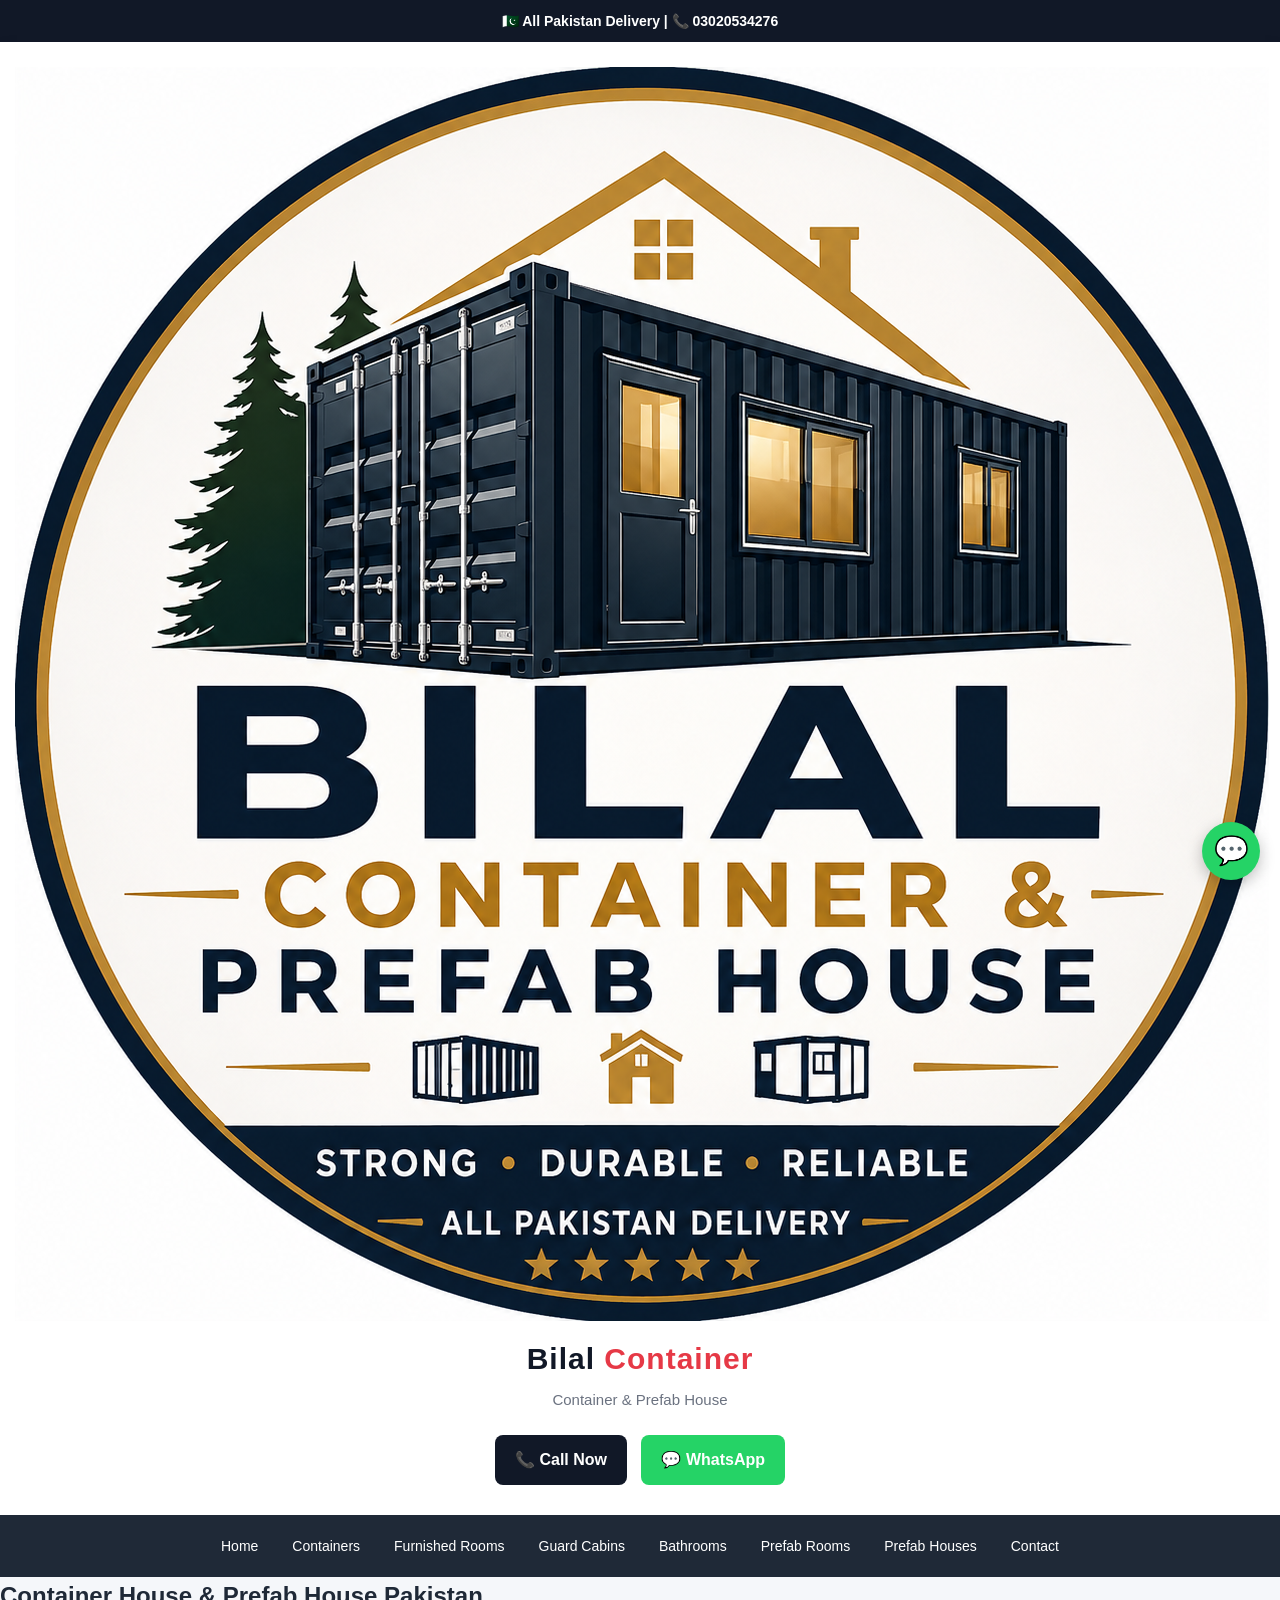
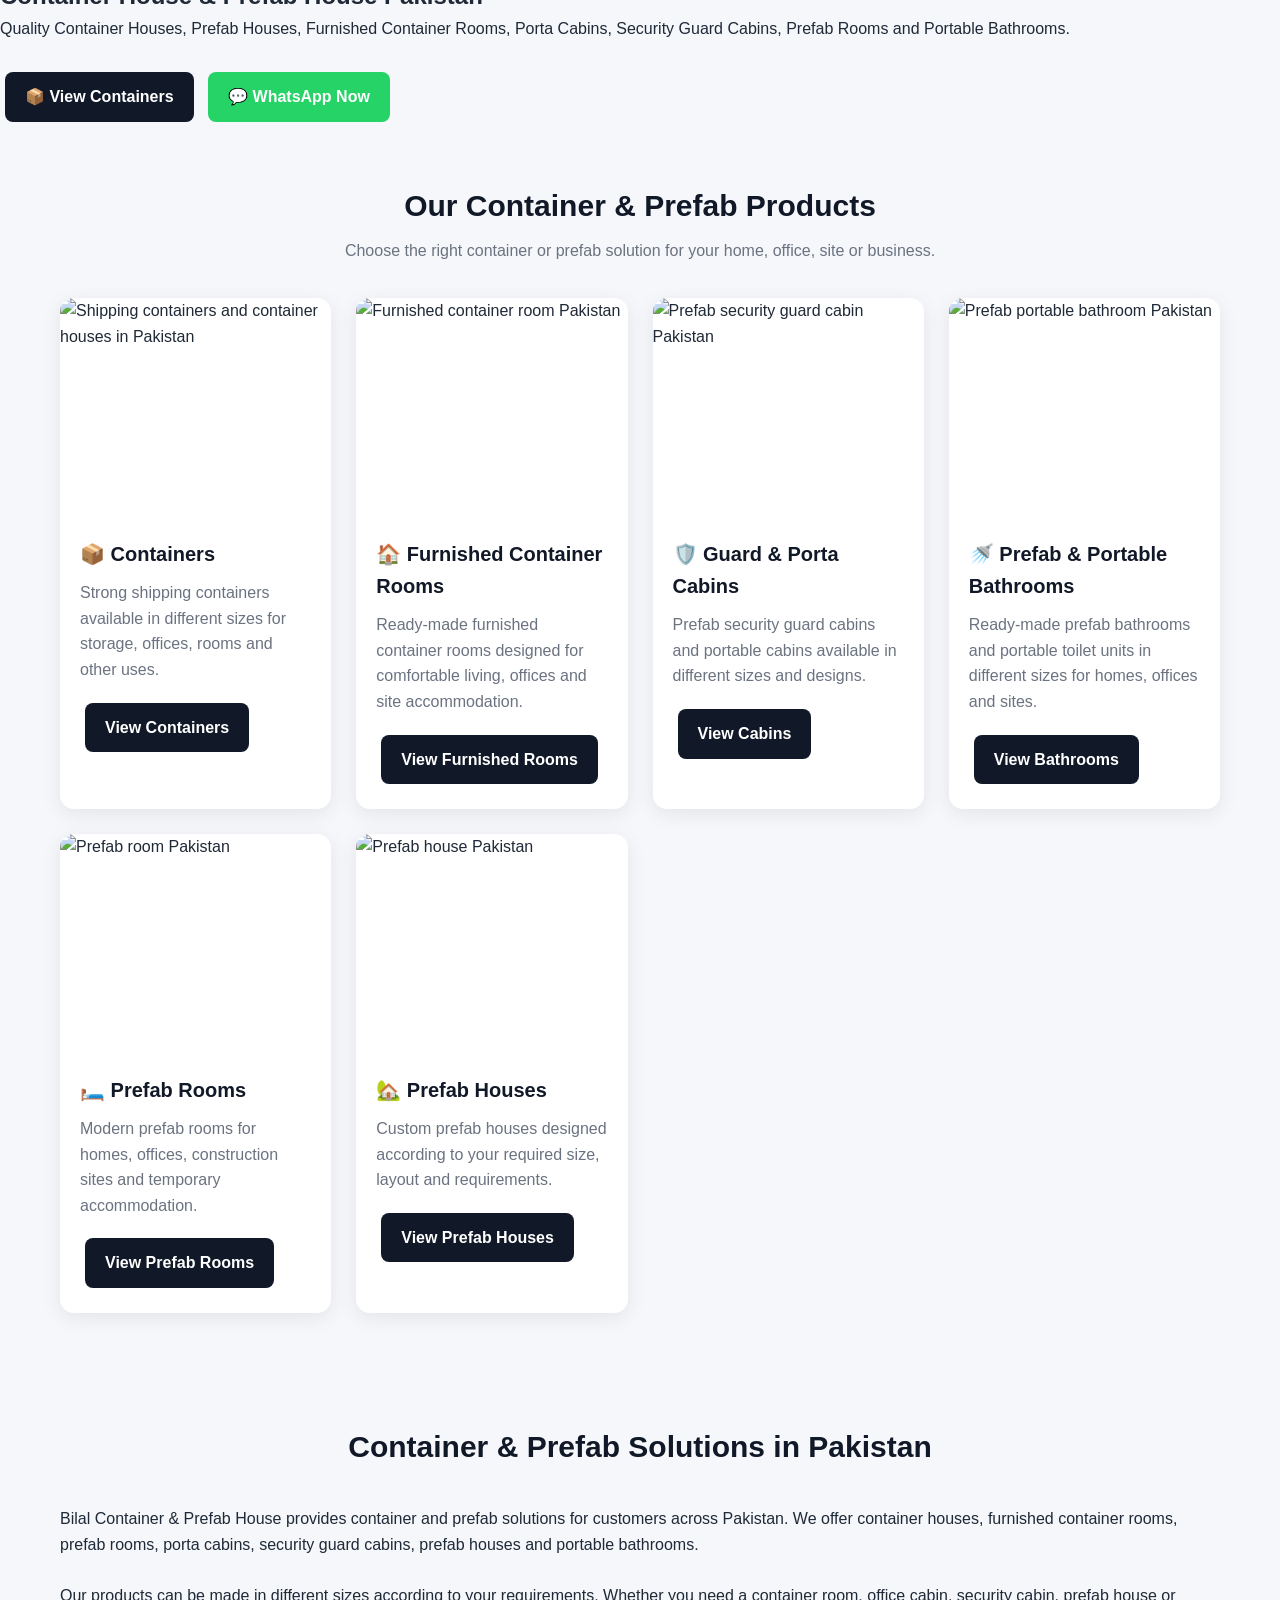
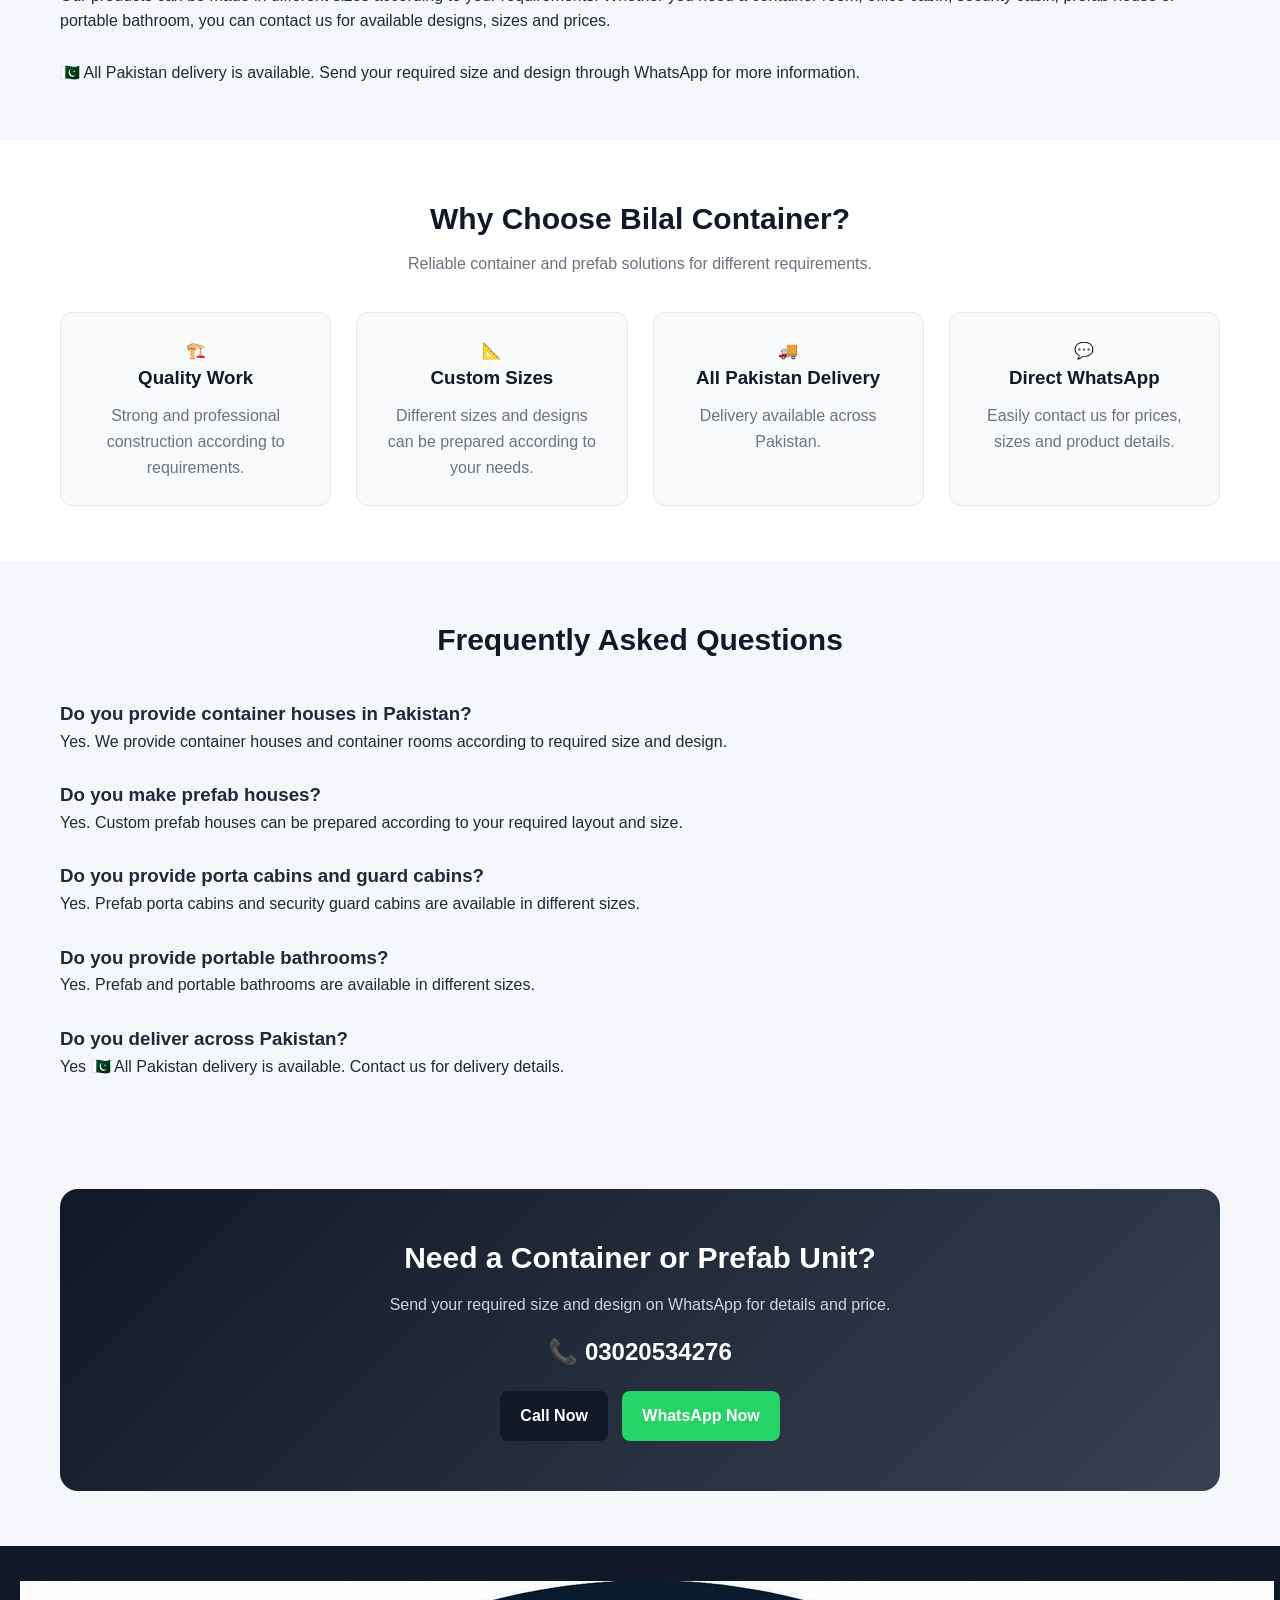
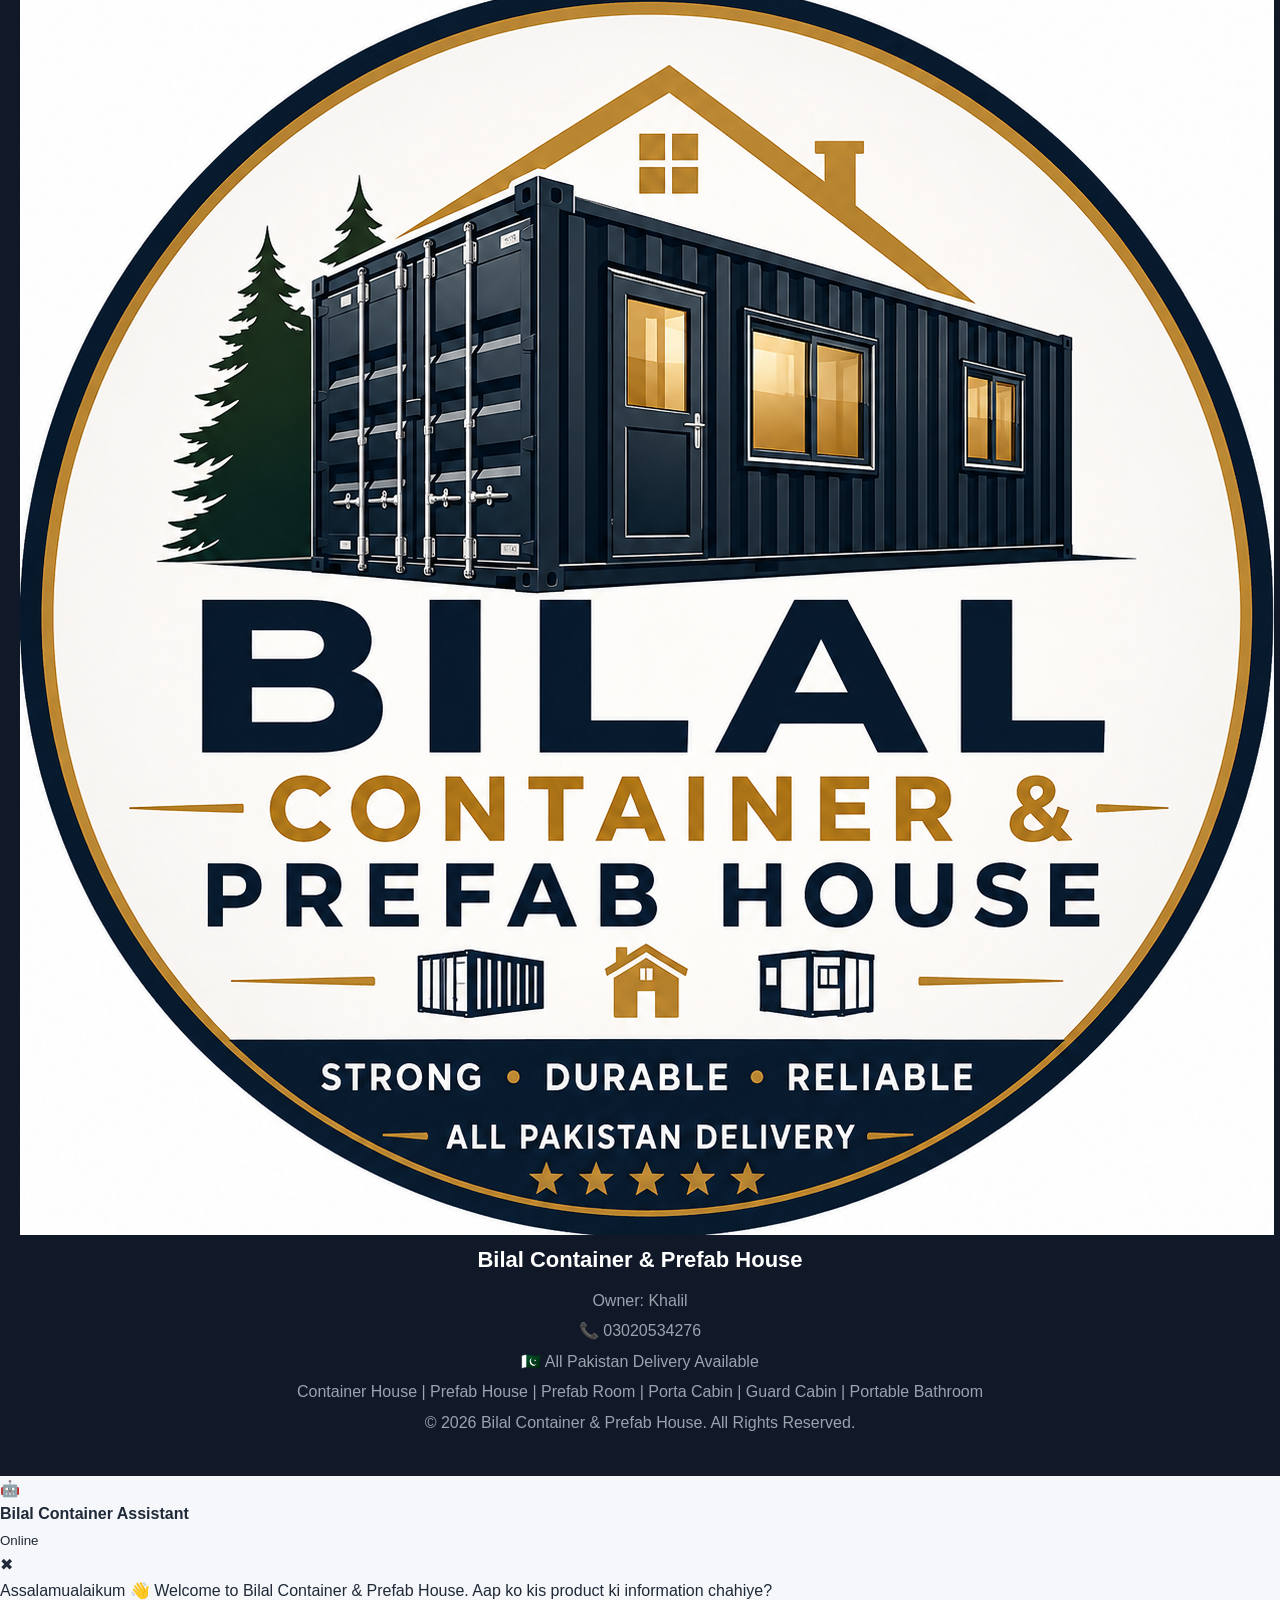
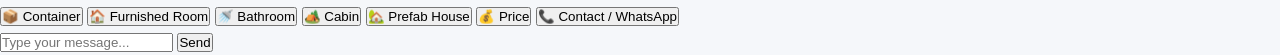
==== commit abd0e20b: "Add files via upload" ====
--- a/index.html
+++ b/index.html
@@ -1,338 +1,1510 @@
 <!DOCTYPE html>
 <html lang="en">
+
 <head>
-  <meta name="google-site-verification" content="mZL0BKDx_j44jRtgHN3fbo0H54jsElmaPX9iBmKv8KY" />
+
 <meta charset="UTF-8">
+
 <meta name="viewport" content="width=device-width, initial-scale=1.0">
 
-<title>Bilal Container & Prefab Cabin House</title>
+<meta name="google-site-verification"
+content="mZL0BKDx_j44jRtgHN3fbo0H54jsElmaPX9iBmKv8KY">
+
+<title>Bilal Container & Prefab House Pakistan</title>
+
+<meta name="description"
+content="Bilal Container & Prefab House provides container houses, prefab houses, prefab rooms, porta cabins, guard cabins, furnished container rooms and portable bathrooms across Pakistan.">
+
+<meta name="robots" content="index, follow">
+
+<meta name="author"
+content="Bilal Container & Prefab House">
+
+<meta name="keywords"
+content="container house Pakistan, prefab house Pakistan, container room Pakistan, prefab room Pakistan, porta cabin Pakistan, portable cabin Pakistan, guard cabin Pakistan, prefab bathroom Pakistan, portable bathroom Pakistan, container office Pakistan, furnished container room Pakistan">
+
+<meta name="theme-color" content="#111111">
+
+<!-- LOGO / FAVICON -->
+
+<link rel="icon" type="image/png" href="logo.png">
+
+<link rel="shortcut icon" type="image/png" href="logo.png">
+
+<link rel="apple-touch-icon" href="logo.png">
+
+<meta name="application-name"
+content="Bilal Container & Prefab House">
+
+<!-- CANONICAL -->
+
+<link rel="canonical"
+href="https://containerandprefabhouse-create.github.io/bilal-container-website/">
+
+<!-- CSS -->
 
 <link rel="stylesheet" href="style.css">
+
+<!-- OPEN GRAPH -->
+
+<meta property="og:type" content="website">
+
+<meta property="og:title"
+content="Bilal Container & Prefab House">
+
+<meta property="og:description"
+content="Container Houses, Prefab Houses, Prefab Rooms, Porta Cabins, Guard Cabins and Portable Bathrooms across Pakistan.">
+
+<meta property="og:url"
+content="https://containerandprefabhouse-create.github.io/bilal-container-website/">
+
+<meta property="og:site_name"
+content="Bilal Container & Prefab House">
+
+<meta property="og:image"
+content="https://containerandprefabhouse-create.github.io/bilal-container-website/logo.png">
+
+
+<!-- LOCAL BUSINESS SCHEMA -->
+
+<script type="application/ld+json">
+
+{
+  "@context": "https://schema.org",
+
+  "@type": "LocalBusiness",
+
+  "name": "Bilal Container & Prefab House",
+
+  "description": "Container houses, prefab houses, prefab rooms, porta cabins, guard cabins, furnished container rooms and portable bathrooms in Pakistan.",
+
+  "telephone": "+923020534276",
+
+  "url": "https://containerandprefabhouse-create.github.io/bilal-container-website/",
+
+  "logo": "https://containerandprefabhouse-create.github.io/bilal-container-website/logo.png",
+
+  "image": "https://containerandprefabhouse-create.github.io/bilal-container-website/logo.png",
+
+  "areaServed": {
+    "@type": "Country",
+    "name": "Pakistan"
+  }
+
+}
+
+</script>
+
+
+<!-- WEBSITE SCHEMA -->
+
+<script type="application/ld+json">
+
+{
+  "@context": "https://schema.org",
+
+  "@type": "WebSite",
+
+  "name": "Bilal Container & Prefab House",
+
+  "url": "https://containerandprefabhouse-create.github.io/bilal-container-website/"
+}
+
+</script>
+
 </head>
 
+
 <body>
 
+
+<!-- TOP BAR -->
+
 <div class="top">
+
 🇵🇰 All Pakistan Delivery | 📞 03020534276
-</div>
+
+</div>
+
+
+<!-- HEADER -->
 
 <header>
-    <div class="logo">
-        Bilal <span>Container</span>
-    </div>
-    <p>Container & Prefab Cabin House</p>
-
-    <a href="tel:03020534276" class="btn call">📞 Call Now</a>
-    <a href="https://wa.me/923020534276" class="btn whatsapp">
-        💬 WhatsApp
-    </a>
+
+<div class="logo">
+
+<img
+src="logo.png"
+alt="Bilal Container & Prefab House Logo"
+class="company-logo">
+
+<div class="logo-text">
+
+Bilal <span>Container</span>
+
+</div>
+
+</div>
+
+
+<p>
+
+Container & Prefab House
+
+</p>
+
+
+<a href="tel:03020534276" class="btn call">
+
+📞 Call Now
+
+</a>
+
+
+<a href="https://wa.me/923020534276" class="btn whatsapp">
+
+💬 WhatsApp
+
+</a>
+
 </header>
 
-<nav>
-    <a href="index.html">Home</a>
-    <a href="containers.html">Containers</a>
-    <a href="furnished.html">Furnished Rooms</a>
-    <a href="cabins.html">Guard Cabins</a>
-    <a href="bathrooms.html">Bathrooms</a>
-    <a href="rooms.html">Prefab Rooms</a>
-    <a href="houses.html">Prefab Houses</a>
-    <a href="contact.html">Contact</a>
+
+<!-- NAVIGATION -->
+
+<nav aria-label="Main Navigation">
+
+<a href="index.html">Home</a>
+
+<a href="containers.html">Containers</a>
+
+<a href="furnished.html">Furnished Rooms</a>
+
+<a href="cabins.html">Guard Cabins</a>
+
+<a href="bathrooms.html">Bathrooms</a>
+
+<a href="rooms.html">Prefab Rooms</a>
+
+<a href="houses.html">Prefab Houses</a>
+
+<a href="contact.html">Contact</a>
+
 </nav>
 
 
+<!-- HERO -->
+
 <section class="hero">
 
-    <div>
-
-        <h1>
-            Bilal <span>Container</span>
-        </h1>
-
-        <p>
-            Quality Containers, Furnished Rooms,
-            Security Guard Cabins, Prefab Bathrooms,
-            Prefab Rooms & Prefab Houses.
-        </p>
-
-        <br>
-
-        <a href="containers.html" class="btn call">
-            📦 View Containers
-        </a>
-
-        <a href="https://wa.me/923020534276" class="btn whatsapp">
-            💬 WhatsApp Now
-        </a>
-
-    </div>
+<div>
+
+<h1>
+
+Container House & Prefab House Pakistan
+
+</h1>
+
+
+<p>
+
+Quality Container Houses, Prefab Houses,
+Furnished Container Rooms, Porta Cabins,
+Security Guard Cabins, Prefab Rooms and
+Portable Bathrooms.
+
+</p>
+
+
+<br>
+
+
+<a href="containers.html" class="btn call">
+
+📦 View Containers
+
+</a>
+
+
+<a href="https://wa.me/923020534276" class="btn whatsapp">
+
+💬 WhatsApp Now
+
+</a>
+
+
+</div>
 
 </section>
 
 
+<!-- PRODUCTS -->
+
 <section class="section">
 
-    <div class="title">
-        <h2>Our Products</h2>
-        <p>Choose your required product</p>
-    </div>
-
-
-    <div class="grid">
-
-
-        <div class="card">
-
-            <div class="card-img">
-                <img src="images/container-cover.jpg"
-                alt="Containers">
-            </div>
-
-            <div class="card-body">
-
-                <h3>📦 Empty Containers</h3>
-
-                <p>
-                    8×20, 10×20, 10×30,
-                    8×30, 8×40 and 10×40.
-                </p>
-
-                <a href="containers.html"
-                class="btn call">
-                    View Containers
-                </a>
-
-            </div>
-
-        </div>
-
-
-        <div class="card">
-
-            <div class="card-img">
-                <img src="images/furnished-cover.jpg"
-                alt="Furnished Container Rooms">
-            </div>
-
-            <div class="card-body">
-
-                <h3>🏠 Furnished Container Rooms</h3>
-
-                <p>
-                    Ready-made furnished container
-                    rooms in different sizes.
-                </p>
-
-                <a href="furnished.html"
-                class="btn call">
-                    View Furnished
-                </a>
-
-            </div>
-
-        </div>
-
-
-        <div class="card">
-
-            <div class="card-img">
-                <img src="images/cabin-cover.jpg"
-                alt="Security Guard Cabins">
-            </div>
-
-            <div class="card-body">
-
-                <h3>🛡️ Security Guard Cabins</h3>
-
-                <p>
-                    Strong prefab security cabins
-                    in different sizes.
-                </p>
-
-                <a href="cabins.html"
-                class="btn call">
-                    View Cabins
-                </a>
-
-            </div>
-
-        </div>
-
-
-        <div class="card">
-
-            <div class="card-img">
-                <img src="images/bathroom-cover.jpg"
-                alt="Prefab Bathrooms">
-            </div>
-
-            <div class="card-body">
-
-                <h3>🚿 Prefab Bathrooms</h3>
-
-                <p>
-                    Modern ready-made prefab
-                    bathrooms in different sizes.
-                </p>
-
-                <a href="bathrooms.html"
-                class="btn call">
-                    View Bathrooms
-                </a>
-
-            </div>
-
-        </div>
-
-
-        <div class="card">
-
-            <div class="card-img">
-                <img src="images/room-cover.jpg"
-                alt="Prefab Rooms">
-            </div>
-
-            <div class="card-body">
-
-                <h3>🛏️ Prefab Rooms</h3>
-
-                <p>
-                    Modern rooms for home,
-                    office and site use.
-                </p>
-
-                <a href="rooms.html"
-                class="btn call">
-                    View Rooms
-                </a>
-
-            </div>
-
-        </div>
-
-
-        <div class="card">
-
-            <div class="card-img">
-                <img src="images/house-cover.jpg"
-                alt="Prefab Houses">
-            </div>
-
-            <div class="card-body">
-
-                <h3>🏡 Prefab Houses</h3>
-
-                <p>
-                    Custom prefab houses according
-                    to your size and requirements.
-                </p>
-
-                <a href="houses.html"
-                class="btn call">
-                    View Houses
-                </a>
-
-            </div>
-
-        </div>
-
-
-    </div>
+
+<div class="title">
+
+<h2>
+
+Our Container & Prefab Products
+
+</h2>
+
+
+<p>
+
+Choose the right container or prefab solution
+for your home, office, site or business.
+
+</p>
+
+</div>
+
+
+
+<div class="grid">
+
+
+<!-- CONTAINERS -->
+
+<div class="card">
+
+<div class="card-img">
+
+<img
+src="images/container-cover.jpg"
+alt="Shipping containers and container houses in Pakistan"
+loading="lazy">
+
+</div>
+
+
+<div class="card-body">
+
+<h3>
+
+📦 Containers
+
+</h3>
+
+
+<p>
+
+Strong shipping containers available
+in different sizes for storage, offices,
+rooms and other uses.
+
+</p>
+
+
+<a href="containers.html" class="btn call">
+
+View Containers
+
+</a>
+
+</div>
+
+</div>
+
+
+
+<!-- FURNISHED ROOMS -->
+
+<div class="card">
+
+<div class="card-img">
+
+<img
+src="images/furnished-cover.jpg"
+alt="Furnished container room Pakistan"
+loading="lazy">
+
+</div>
+
+
+<div class="card-body">
+
+<h3>
+
+🏠 Furnished Container Rooms
+
+</h3>
+
+
+<p>
+
+Ready-made furnished container rooms
+designed for comfortable living, offices
+and site accommodation.
+
+</p>
+
+
+<a href="furnished.html" class="btn call">
+
+View Furnished Rooms
+
+</a>
+
+</div>
+
+</div>
+
+
+
+<!-- GUARD CABINS -->
+
+<div class="card">
+
+<div class="card-img">
+
+<img
+src="images/cabin-cover.jpg"
+alt="Prefab security guard cabin Pakistan"
+loading="lazy">
+
+</div>
+
+
+<div class="card-body">
+
+<h3>
+
+🛡️ Guard & Porta Cabins
+
+</h3>
+
+
+<p>
+
+Prefab security guard cabins and
+portable cabins available in different
+sizes and designs.
+
+</p>
+
+
+<a href="cabins.html" class="btn call">
+
+View Cabins
+
+</a>
+
+</div>
+
+</div>
+
+
+
+<!-- BATHROOMS -->
+
+<div class="card">
+
+<div class="card-img">
+
+<img
+src="images/bathroom-cover.jpg"
+alt="Prefab portable bathroom Pakistan"
+loading="lazy">
+
+</div>
+
+
+<div class="card-body">
+
+<h3>
+
+🚿 Prefab & Portable Bathrooms
+
+</h3>
+
+
+<p>
+
+Ready-made prefab bathrooms and
+portable toilet units in different
+sizes for homes, offices and sites.
+
+</p>
+
+
+<a href="bathrooms.html" class="btn call">
+
+View Bathrooms
+
+</a>
+
+</div>
+
+</div>
+
+
+
+<!-- PREFAB ROOMS -->
+
+<div class="card">
+
+<div class="card-img">
+
+<img
+src="images/room-cover.jpg"
+alt="Prefab room Pakistan"
+loading="lazy">
+
+</div>
+
+
+<div class="card-body">
+
+<h3>
+
+🛏️ Prefab Rooms
+
+</h3>
+
+
+<p>
+
+Modern prefab rooms for homes,
+offices, construction sites and
+temporary accommodation.
+
+</p>
+
+
+<a href="rooms.html" class="btn call">
+
+View Prefab Rooms
+
+</a>
+
+</div>
+
+</div>
+
+
+
+<!-- PREFAB HOUSES -->
+
+<div class="card">
+
+<div class="card-img">
+
+<img
+src="images/house-cover.jpg"
+alt="Prefab house Pakistan"
+loading="lazy">
+
+</div>
+
+
+<div class="card-body">
+
+<h3>
+
+🏡 Prefab Houses
+
+</h3>
+
+
+<p>
+
+Custom prefab houses designed
+according to your required size,
+layout and requirements.
+
+</p>
+
+
+<a href="houses.html" class="btn call">
+
+View Prefab Houses
+
+</a>
+
+</div>
+
+</div>
+
+
+</div>
 
 </section>
 
 
+
+<!-- ABOUT -->
+
+<section class="section">
+
+
+<div class="title">
+
+<h2>
+
+Container & Prefab Solutions in Pakistan
+
+</h2>
+
+</div>
+
+
+<div class="content">
+
+
+<p>
+
+Bilal Container & Prefab House provides
+container and prefab solutions for customers
+across Pakistan. We offer container houses,
+furnished container rooms, prefab rooms,
+porta cabins, security guard cabins,
+prefab houses and portable bathrooms.
+
+</p>
+
+
+<br>
+
+
+<p>
+
+Our products can be made in different sizes
+according to your requirements. Whether you need
+a container room, office cabin, security cabin,
+prefab house or portable bathroom, you can
+contact us for available designs, sizes and prices.
+
+</p>
+
+
+<br>
+
+
+<p>
+
+🇵🇰 All Pakistan delivery is available.
+Send your required size and design through
+WhatsApp for more information.
+
+</p>
+
+
+</div>
+
+</section>
+
+
+
+<!-- WHY CHOOSE US -->
+
 <section class="features">
 
-    <div class="section">
-
-        <div class="title">
-            <h2>Why Choose Bilal Container?</h2>
-            <p>Professional prefab solutions</p>
-        </div>
-
-
-        <div class="grid">
-
-            <div class="feature">
-                <div class="icon">🏗️</div>
-                <h3>Quality Work</h3>
-                <p>Strong and professional construction.</p>
-            </div>
-
-            <div class="feature">
-                <div class="icon">📐</div>
-                <h3>Custom Sizes</h3>
-                <p>Sizes and designs according to requirements.</p>
-            </div>
-
-            <div class="feature">
-                <div class="icon">🚚</div>
-                <h3>All Pakistan Delivery</h3>
-                <p>Delivery available across Pakistan.</p>
-            </div>
-
-            <div class="feature">
-                <div class="icon">💬</div>
-                <h3>Easy Contact</h3>
-                <p>Contact us directly through WhatsApp.</p>
-            </div>
-
-        </div>
-
-    </div>
+<div class="section">
+
+
+<div class="title">
+
+<h2>
+
+Why Choose Bilal Container?
+
+</h2>
+
+
+<p>
+
+Reliable container and prefab solutions
+for different requirements.
+
+</p>
+
+</div>
+
+
+
+<div class="grid">
+
+
+<div class="feature">
+
+<div class="icon">
+
+🏗️
+
+</div>
+
+
+<h3>
+
+Quality Work
+
+</h3>
+
+
+<p>
+
+Strong and professional construction
+according to requirements.
+
+</p>
+
+</div>
+
+
+
+<div class="feature">
+
+<div class="icon">
+
+📐
+
+</div>
+
+
+<h3>
+
+Custom Sizes
+
+</h3>
+
+
+<p>
+
+Different sizes and designs can be
+prepared according to your needs.
+
+</p>
+
+</div>
+
+
+
+<div class="feature">
+
+<div class="icon">
+
+🚚
+
+</div>
+
+
+<h3>
+
+All Pakistan Delivery
+
+</h3>
+
+
+<p>
+
+Delivery available across Pakistan.
+
+</p>
+
+</div>
+
+
+
+<div class="feature">
+
+<div class="icon">
+
+💬
+
+</div>
+
+
+<h3>
+
+Direct WhatsApp
+
+</h3>
+
+
+<p>
+
+Easily contact us for prices,
+sizes and product details.
+
+</p>
+
+</div>
+
+
+</div>
+
+</div>
 
 </section>
 
 
+
+<!-- FAQ -->
+
 <section class="section">
 
-    <div class="contact">
-
-        <h2>Need a Container or Prefab Unit?</h2>
-
-        <p>
-            Send your required size and design
-            on WhatsApp for details.
-        </p>
-
-        <div class="phone">
-            📞 03020534276
-        </div>
-
-        <a href="tel:03020534276"
-        class="btn call">
-            Call Now
-        </a>
-
-        <a href="https://wa.me/923020534276"
-        class="btn whatsapp">
-            WhatsApp Now
-        </a>
-
-    </div>
+
+<div class="title">
+
+<h2>
+
+Frequently Asked Questions
+
+</h2>
+
+</div>
+
+
+
+<div class="content">
+
+
+<h3>
+
+Do you provide container houses in Pakistan?
+
+</h3>
+
+
+<p>
+
+Yes. We provide container houses and
+container rooms according to required
+size and design.
+
+</p>
+
+
+<br>
+
+
+<h3>
+
+Do you make prefab houses?
+
+</h3>
+
+
+<p>
+
+Yes. Custom prefab houses can be prepared
+according to your required layout and size.
+
+</p>
+
+
+<br>
+
+
+<h3>
+
+Do you provide porta cabins and guard cabins?
+
+</h3>
+
+
+<p>
+
+Yes. Prefab porta cabins and security
+guard cabins are available in different sizes.
+
+</p>
+
+
+<br>
+
+
+<h3>
+
+Do you provide portable bathrooms?
+
+</h3>
+
+
+<p>
+
+Yes. Prefab and portable bathrooms are
+available in different sizes.
+
+</p>
+
+
+<br>
+
+
+<h3>
+
+Do you deliver across Pakistan?
+
+</h3>
+
+
+<p>
+
+Yes 🇵🇰 All Pakistan delivery is available.
+Contact us for delivery details.
+
+</p>
+
+
+</div>
 
 </section>
 
 
+
+<!-- CONTACT -->
+
+<section class="section">
+
+
+<div class="contact">
+
+
+<h2>
+
+Need a Container or Prefab Unit?
+
+</h2>
+
+
+<p>
+
+Send your required size and design
+on WhatsApp for details and price.
+
+</p>
+
+
+<div class="phone">
+
+📞 03020534276
+
+</div>
+
+
+<a href="tel:03020534276" class="btn call">
+
+Call Now
+
+</a>
+
+
+<a href="https://wa.me/923020534276"
+class="btn whatsapp">
+
+WhatsApp Now
+
+</a>
+
+
+</div>
+
+</section>
+
+
+
+<!-- FOOTER -->
+
 <footer>
 
-    <h3>Bilal Container & Prefab Cabin House</h3>
-
-    <p>Owner: Khalil</p>
-
-    <p>📞 03020534276</p>
-
-    <p>🇵🇰 All Pakistan Delivery Available</p>
-
-    <p>© 2026 Bilal Container. All Rights Reserved.</p>
+
+<img
+src="logo.png"
+alt="Bilal Container Logo"
+class="footer-logo">
+
+
+<h3>
+
+Bilal Container & Prefab House
+
+</h3>
+
+
+<p>
+
+Owner: Khalil
+
+</p>
+
+
+<p>
+
+📞 03020534276
+
+</p>
+
+
+<p>
+
+🇵🇰 All Pakistan Delivery Available
+
+</p>
+
+
+<p>
+
+Container House | Prefab House |
+Prefab Room | Porta Cabin |
+Guard Cabin | Portable Bathroom
+
+</p>
+
+
+<p>
+
+© 2026 Bilal Container & Prefab House.
+All Rights Reserved.
+
+</p>
+
 
 </footer>
 
 
+
+<!-- FLOATING WHATSAPP -->
+
 <a href="https://wa.me/923020534276"
-class="float">
+class="float"
+aria-label="Contact Bilal Container on WhatsApp">
+
 💬
+
 </a>
 
+
+
+<!-- CHATBOT BUTTON -->
+
+<div class="chatbot-btn" id="chatbotBtn">
+
+🤖
+
+</div>
+
+
+
+<!-- CHATBOT -->
+
+<div class="chatbot-box" id="chatbotBox">
+
+
+<div class="chatbot-header">
+
+
+<div>
+
+<strong>
+
+Bilal Container Assistant
+
+</strong>
+
+
+<br>
+
+
+<small>
+
+Online
+
+</small>
+
+</div>
+
+
+<span id="closeChat">
+
+✖
+
+</span>
+
+
+</div>
+
+
+
+<div class="chatbot-messages" id="chatMessages">
+
+
+<div class="bot-message">
+
+Assalamualaikum 👋 Welcome to Bilal Container
+& Prefab House. Aap ko kis product ki
+information chahiye?
+
+</div>
+
+
+
+<div class="chat-options">
+
+
+<button onclick="quickReply('container')">
+
+📦 Container
+
+</button>
+
+
+<button onclick="quickReply('furnished')">
+
+🏠 Furnished Room
+
+</button>
+
+
+<button onclick="quickReply('bathroom')">
+
+🚿 Bathroom
+
+</button>
+
+
+<button onclick="quickReply('cabin')">
+
+🏕️ Cabin
+
+</button>
+
+
+<button onclick="quickReply('house')">
+
+🏡 Prefab House
+
+</button>
+
+
+<button onclick="quickReply('price')">
+
+💰 Price
+
+</button>
+
+
+<button onclick="quickReply('contact')">
+
+📞 Contact / WhatsApp
+
+</button>
+
+
+</div>
+
+</div>
+
+
+
+<div class="chatbot-input">
+
+
+<input
+type="text"
+id="userMessage"
+placeholder="Type your message...">
+
+
+<button id="sendMessage">
+
+Send
+
+</button>
+
+
+</div>
+
+
+</div>
+
+
+
+<!-- JAVASCRIPT -->
+
+<script>
+
+
+const chatbotBtn =
+document.getElementById("chatbotBtn");
+
+
+const chatbotBox =
+document.getElementById("chatbotBox");
+
+
+const closeChat =
+document.getElementById("closeChat");
+
+
+const sendMessage =
+document.getElementById("sendMessage");
+
+
+const userMessage =
+document.getElementById("userMessage");
+
+
+const chatMessages =
+document.getElementById("chatMessages");
+
+
+
+chatbotBtn.addEventListener(
+"click",
+function(){
+
+chatbotBox.classList.add("active");
+
+}
+);
+
+
+
+closeChat.addEventListener(
+"click",
+function(){
+
+chatbotBox.classList.remove("active");
+
+}
+);
+
+
+
+function addMessage(message, type){
+
+const div =
+document.createElement("div");
+
+
+div.className =
+type === "user"
+? "user-message"
+: "bot-message";
+
+
+div.textContent = message;
+
+
+chatMessages.appendChild(div);
+
+
+chatMessages.scrollTop =
+chatMessages.scrollHeight;
+
+}
+
+
+
+function getBotReply(message){
+
+
+const text =
+message.toLowerCase();
+
+
+
+if(
+
+text.includes("hello") ||
+text.includes("hi") ||
+text.includes("salam") ||
+text.includes("assalam")
+
+){
+
+return "Wa Alaikum Assalam 👋 Bilal Container & Prefab House mein khush aamdeed. Aap ko kis product ki information chahiye?";
+
+}
+
+
+
+if(
+
+text.includes("price") ||
+text.includes("rate") ||
+text.includes("qeemat")
+
+){
+
+return "Ji, containers, furnished rooms, prefab bathrooms, cabins aur prefab houses available hain. Aap required size bata dein.";
+
+}
+
+
+
+if(
+
+text.includes("10x20") ||
+text.includes("10 x 20")
+
+){
+
+return "10 × 20 Furnished Container Room ki price Rs. 720,000 hai. Complete details ke liye WhatsApp par rabta karein.";
+
+}
+
+
+
+if(
+
+text.includes("8x20") ||
+text.includes("8 x 20")
+
+){
+
+return "8 × 20 Furnished Container Room ki price Rs. 600,000 hai. Complete details ke liye WhatsApp karein.";
+
+}
+
+
+
+if(
+
+text.includes("bathroom") ||
+text.includes("toilet")
+
+){
+
+return "Prefab Bathrooms available hain. Size aur requirements WhatsApp par bhej dein, price aur details ke liye.";
+
+}
+
+
+
+if(
+
+text.includes("delivery") ||
+text.includes("deliver")
+
+){
+
+return "Ji haan 🇵🇰 All Pakistan Delivery Available hai.";
+
+}
+
+
+
+if(
+
+text.includes("whatsapp") ||
+text.includes("contact") ||
+text.includes("number") ||
+text.includes("phone")
+
+){
+
+return "Ji, WhatsApp ya Call ke liye 03020534276 par rabta karein.";
+
+}
+
+
+
+if(
+
+text.includes("container")
+
+){
+
+return "Ji, Containers aur Furnished Container Rooms available hain. Aap required size bata dein, jaise 8×20, 10×20, 10×30 ya 10×40.";
+
+}
+
+
+
+if(
+
+text.includes("cabin")
+
+){
+
+return "Ji, Guard Cabins aur Porta Cabins available hain. Aap apna required size bata dein.";
+
+}
+
+
+
+if(
+
+text.includes("room")
+
+){
+
+return "Ji, Prefab Rooms aur Furnished Container Rooms available hain. Aap required size bata dein.";
+
+}
+
+
+
+if(
+
+text.includes("house")
+
+){
+
+return "Ji, Prefab Houses custom design aur required size ke mutabiq tayar kiye ja sakte hain. Apni requirements WhatsApp par bhej dein.";
+
+}
+
+
+
+return "Ji, apni requirement ya size bata dein. Agar aap chahein to 03020534276 par WhatsApp karein.";
+
+}
+
+
+
+function sendChat(){
+
+
+const message =
+userMessage.value.trim();
+
+
+
+if(message === ""){
+
+return;
+
+}
+
+
+
+addMessage(message, "user");
+
+
+userMessage.value = "";
+
+
+
+setTimeout(
+function(){
+
+
+const reply =
+getBotReply(message);
+
+
+addMessage(reply, "bot");
+
+
+},
+500
+);
+
+
+}
+
+
+
+sendMessage.addEventListener(
+"click",
+sendChat
+);
+
+
+
+userMessage.addEventListener(
+"keydown",
+function(event){
+
+if(event.key === "Enter"){
+
+sendChat();
+
+}
+
+}
+);
+
+
+
+function quickReply(type){
+
+
+let message = "";
+
+
+if(type === "container"){
+
+message = "I need a container";
+
+}
+
+
+if(type === "furnished"){
+
+message = "I need a furnished room";
+
+}
+
+
+if(type === "bathroom"){
+
+message = "I need a prefab bathroom";
+
+}
+
+
+if(type === "cabin"){
+
+message = "I need a porta cabin";
+
+}
+
+
+if(type === "house"){
+
+message = "I need a prefab house";
+
+}
+
+
+if(type === "price"){
+
+message = "I want price details";
+
+}
+
+
+if(type === "contact"){
+
+message = "I want WhatsApp contact";
+
+}
+
+
+
+addMessage(message, "user");
+
+
+
+setTimeout(
+function(){
+
+
+const reply =
+getBotReply(message);
+
+
+addMessage(reply, "bot");
+
+
+},
+500
+);
+
+
+}
+
+
+</script>
+
+
 </body>
+
 </html>
--- a/style.css
+++ b/style.css
@@ -0,0 +1,428 @@
+*{
+margin:0;
+padding:0;
+box-sizing:border-box;
+}
+
+html{
+scroll-behavior:smooth;
+}
+
+body{
+font-family:Arial, sans-serif;
+background:#f5f7fa;
+color:#1f2937;
+line-height:1.6;
+}
+
+/* TOP BAR */
+
+.top{
+background:#111827;
+color:white;
+text-align:center;
+padding:10px 15px;
+font-size:14px;
+font-weight:bold;
+}
+
+/* HEADER */
+
+header{
+background:white;
+text-align:center;
+padding:25px 15px;
+box-shadow:0 2px 10px rgba(0,0,0,0.08);
+}
+
+.logo{
+font-size:30px;
+font-weight:bold;
+color:#111827;
+letter-spacing:1px;
+}
+
+.logo span{
+color:#e63946;
+}
+
+header p{
+color:#6b7280;
+margin:5px 0 18px;
+font-size:15px;
+}
+
+/* BUTTONS */
+
+.btn{
+display:inline-block;
+padding:12px 20px;
+margin:5px;
+border-radius:8px;
+text-decoration:none;
+font-weight:bold;
+transition:0.3s;
+}
+
+.call{
+background:#111827;
+color:white;
+}
+
+.call:hover{
+background:#374151;
+transform:translateY(-2px);
+}
+
+.whatsapp{
+background:#25D366;
+color:white;
+}
+
+.whatsapp:hover{
+background:#1ebe5d;
+transform:translateY(-2px);
+}
+
+/* NAVIGATION */
+
+nav{
+background:#1f2937;
+display:flex;
+justify-content:center;
+flex-wrap:wrap;
+padding:8px;
+}
+
+nav a{
+color:white;
+text-decoration:none;
+padding:10px 15px;
+margin:2px;
+border-radius:5px;
+font-size:14px;
+transition:0.3s;
+}
+
+nav a:hover{
+background:#e63946;
+}
+
+/* PAGE TITLE */
+
+.page-title{
+background:linear-gradient(135deg,#111827,#374151);
+color:white;
+text-align:center;
+padding:55px 20px;
+}
+
+.page-title h1{
+font-size:36px;
+margin-bottom:10px;
+}
+
+.page-title p{
+color:#d1d5db;
+font-size:17px;
+}
+
+/* GENERAL SECTION */
+
+.section{
+max-width:1200px;
+margin:auto;
+padding:55px 20px;
+}
+
+.title{
+text-align:center;
+margin-bottom:35px;
+}
+
+.title h2{
+font-size:30px;
+color:#111827;
+margin-bottom:8px;
+}
+
+.title p{
+color:#6b7280;
+}
+
+/* PRODUCT GRID */
+
+.grid{
+display:grid;
+grid-template-columns:repeat(auto-fit,minmax(260px,1fr));
+gap:25px;
+}
+
+/* PRODUCT CARD */
+
+.card{
+background:white;
+border-radius:14px;
+overflow:hidden;
+box-shadow:0 5px 20px rgba(0,0,0,0.08);
+transition:0.3s;
+}
+
+.card:hover{
+transform:translateY(-8px);
+box-shadow:0 12px 30px rgba(0,0,0,0.15);
+}
+
+.card-img{
+width:100%;
+height:220px;
+overflow:hidden;
+cursor:pointer;
+}
+
+.card-img img{
+width:100%;
+height:100%;
+object-fit:cover;
+transition:0.4s;
+cursor:pointer;
+}
+
+.card:hover .card-img img{
+transform:scale(1.08);
+}
+
+/* TWO IMAGES */
+
+.two-images{
+display:grid;
+grid-template-columns:1fr 1fr;
+gap:3px;
+}
+
+.two-images img{
+width:100%;
+height:220px;
+object-fit:cover;
+}
+
+/* CARD BODY */
+
+.card-body{
+padding:20px;
+}
+
+.card-body h3{
+font-size:20px;
+margin-bottom:10px;
+color:#111827;
+}
+
+.card-body p{
+color:#6b7280;
+margin-bottom:15px;
+}
+
+/* PRICE */
+
+.price{
+font-size:22px;
+font-weight:bold;
+color:#e63946;
+margin-bottom:15px;
+}
+
+/* FEATURES */
+
+.features{
+background:white;
+}
+
+.feature{
+background:#f9fafb;
+padding:25px;
+border-radius:12px;
+text-align:center;
+border:1px solid #e5e7eb;
+transition:0.3s;
+}
+
+.feature:hover{
+transform:translateY(-5px);
+box-shadow:0 8px 20px rgba(0,0,0,0.08);
+}
+
+.feature h3{
+margin-bottom:10px;
+color:#111827;
+}
+
+.feature p{
+color:#6b7280;
+}
+
+/* CONTACT */
+
+.contact{
+background:linear-gradient(135deg,#111827,#374151);
+color:white;
+text-align:center;
+padding:45px 20px;
+border-radius:18px;
+}
+
+.contact h2{
+font-size:30px;
+margin-bottom:10px;
+}
+
+.contact p{
+color:#d1d5db;
+margin-bottom:15px;
+}
+
+.phone{
+font-size:24px;
+font-weight:bold;
+margin:15px 0;
+}
+
+/* FOOTER */
+
+footer{
+background:#111827;
+color:white;
+text-align:center;
+padding:35px 20px;
+}
+
+footer h3{
+font-size:22px;
+margin-bottom:10px;
+}
+
+footer p{
+color:#9ca3af;
+margin:5px 0;
+}
+
+/* FLOATING WHATSAPP */
+
+.float{
+position:fixed;
+width:58px;
+height:58px;
+right:20px;
+bottom:20px;
+background:#25D366;
+color:white;
+border-radius:50%;
+display:flex;
+justify-content:center;
+align-items:center;
+font-size:28px;
+text-decoration:none;
+box-shadow:0 5px 15px rgba(0,0,0,0.25);
+z-index:999;
+transition:0.3s;
+}
+
+.float:hover{
+transform:scale(1.1);
+}
+
+/* IMAGE POPUP */
+
+.image-popup{
+display:none;
+position:fixed;
+z-index:9999;
+left:0;
+top:0;
+width:100%;
+height:100%;
+background:rgba(0,0,0,0.92);
+justify-content:center;
+align-items:center;
+padding:20px;
+}
+
+.image-popup img{
+max-width:95%;
+max-height:90%;
+border-radius:8px;
+object-fit:contain;
+}
+
+.image-popup.active{
+display:flex;
+}
+
+.close-popup{
+position:absolute;
+top:20px;
+right:25px;
+color:white;
+font-size:40px;
+font-weight:bold;
+cursor:pointer;
+z-index:10000;
+}
+
+/* MOBILE RESPONSIVE */
+
+@media(max-width:768px){
+
+.logo{
+    font-size:26px;
+}
+
+header{
+    padding:20px 10px;
+}
+
+.page-title{
+    padding:40px 15px;
+}
+
+.page-title h1{
+    font-size:28px;
+}
+
+.title h2{
+    font-size:25px;
+}
+
+.section{
+    padding:40px 15px;
+}
+
+nav{
+    justify-content:flex-start;
+    overflow-x:auto;
+    flex-wrap:nowrap;
+    white-space:nowrap;
+}
+
+nav a{
+    font-size:13px;
+    padding:9px 12px;
+}
+
+.grid{
+    grid-template-columns:1fr;
+}
+
+.card-img{
+    height:250px;
+}
+
+.two-images img{
+    height:250px;
+}
+
+.contact h2{
+    font-size:25px;
+}
+
+}
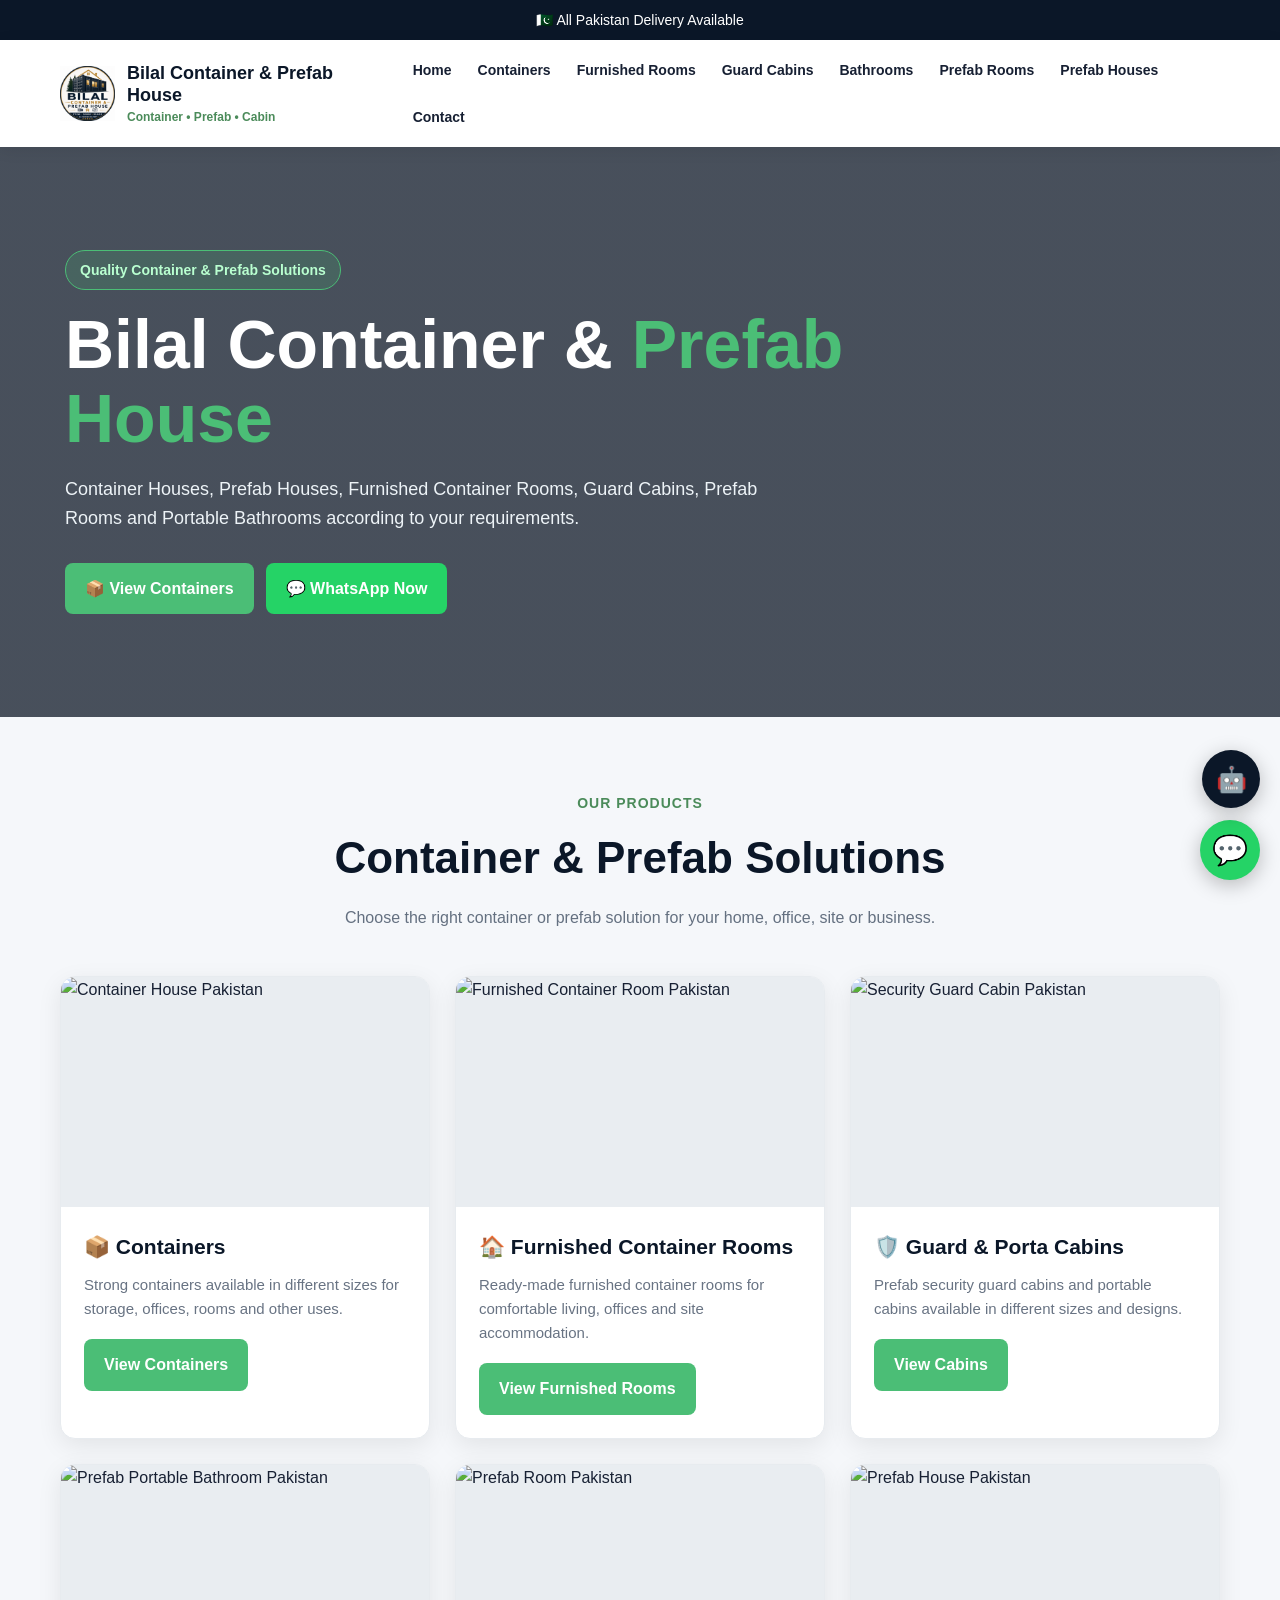
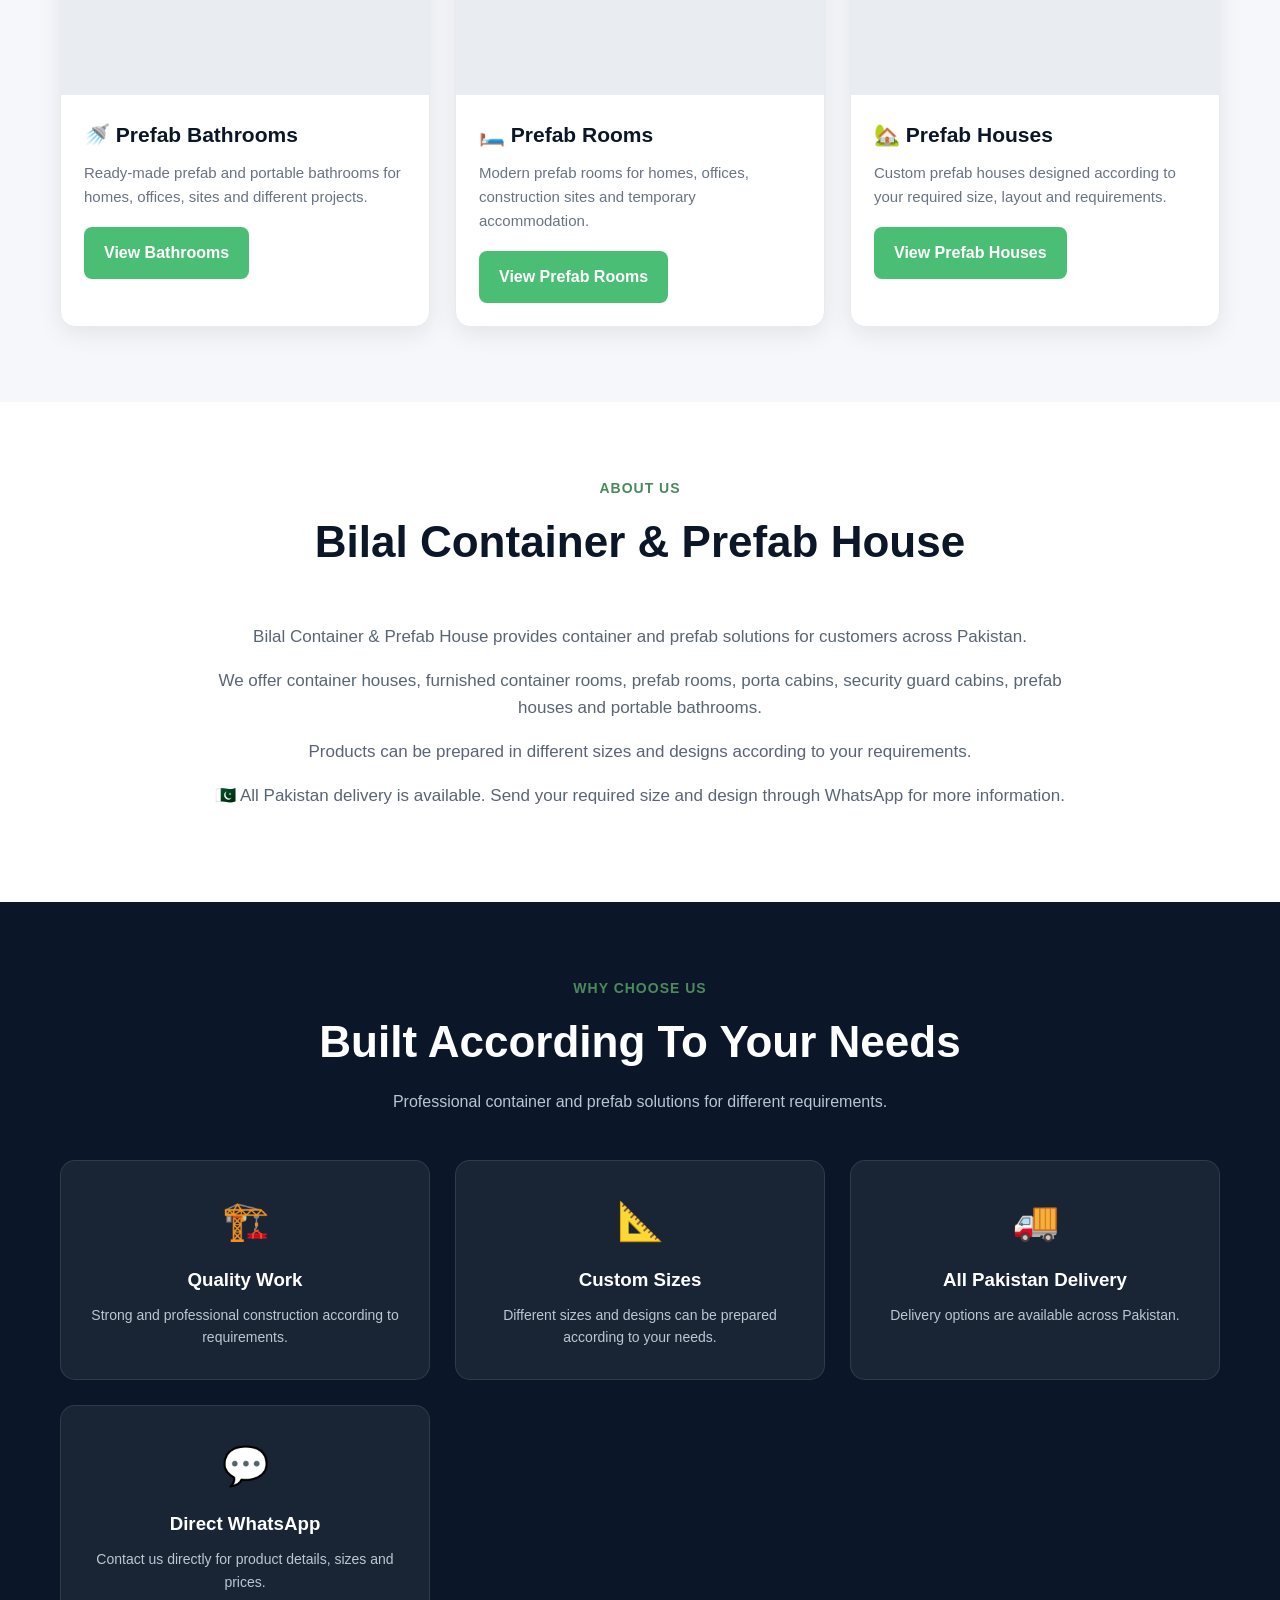
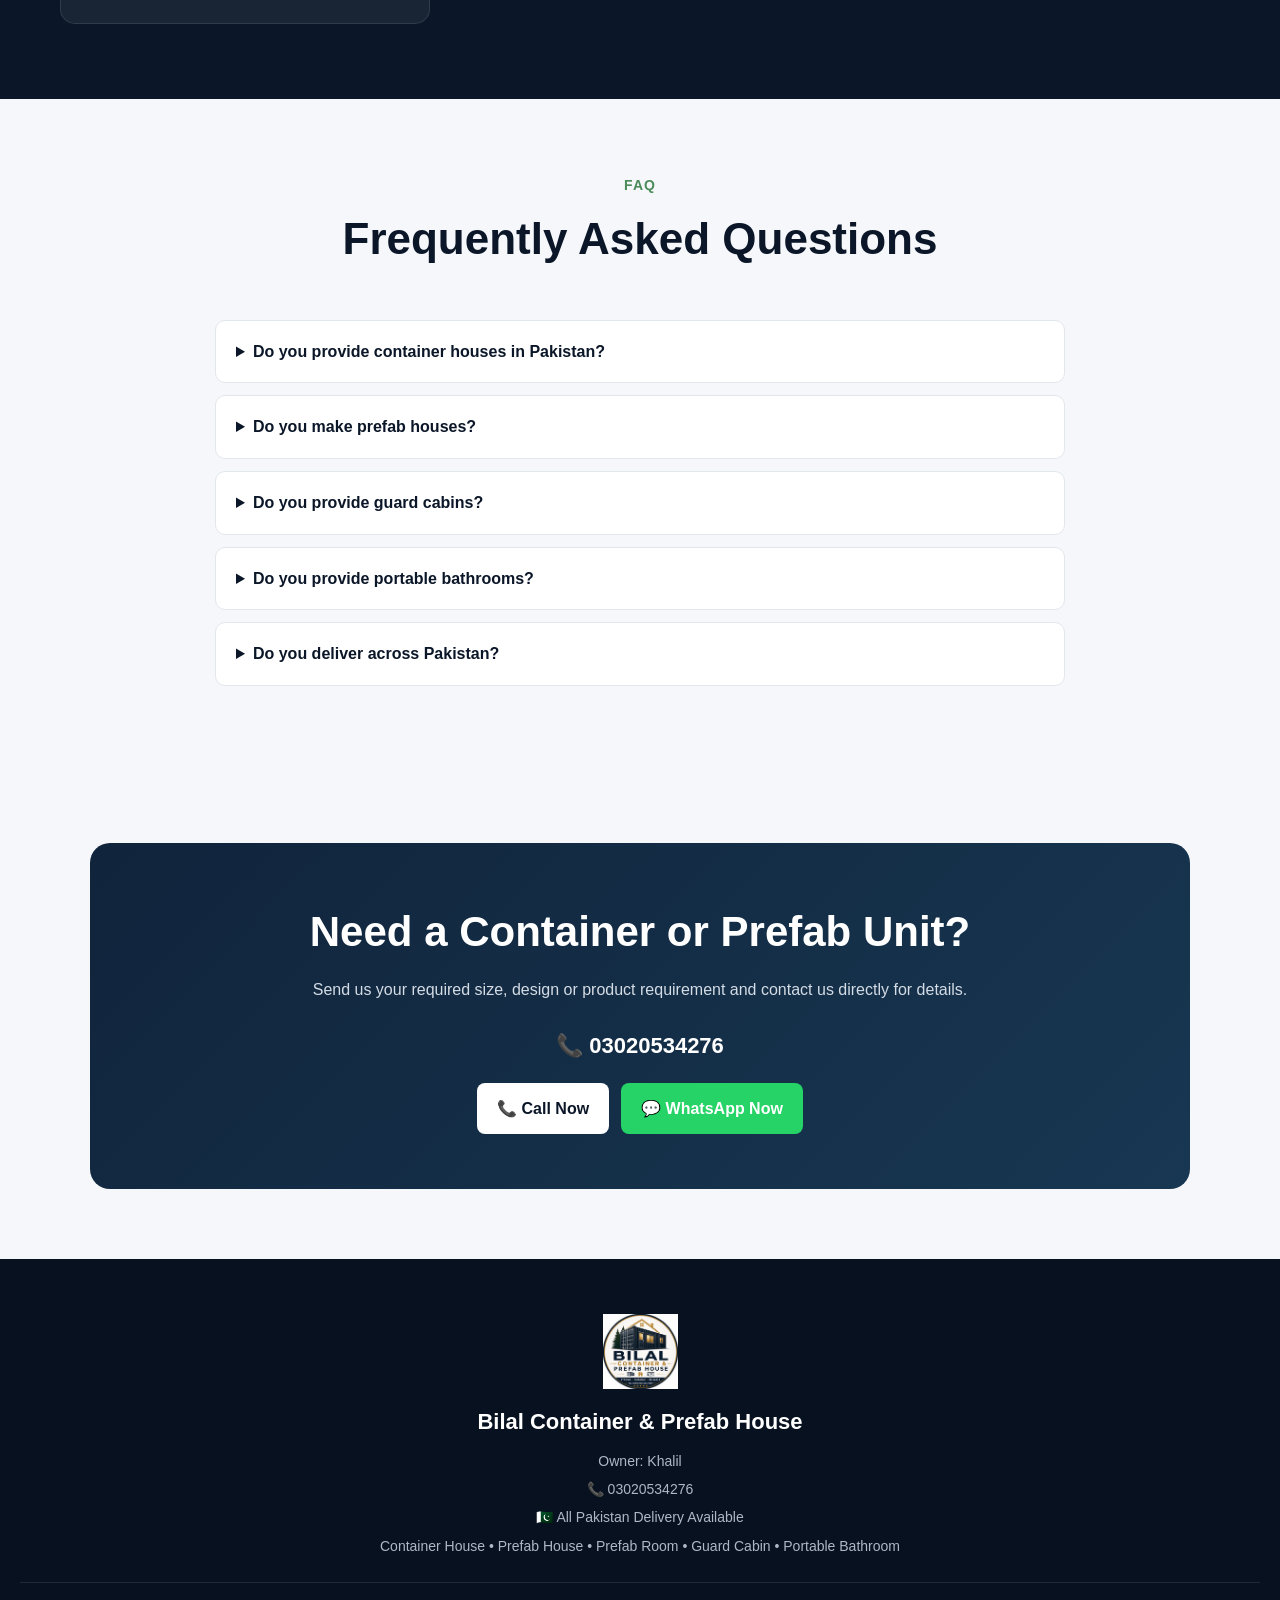
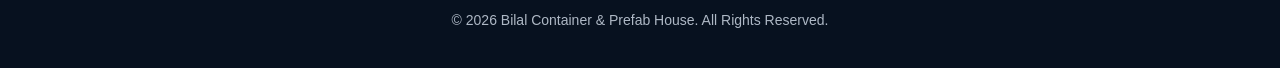
==== commit 1666f4cd: "Add files via upload" ====
--- a/index.html
+++ b/index.html
@@ -2,115 +2,775 @@
 <html lang="en">
 
 <head>
-
-<meta charset="UTF-8">
-
-<meta name="viewport" content="width=device-width, initial-scale=1.0">
-
-<meta name="google-site-verification"
-content="mZL0BKDx_j44jRtgHN3fbo0H54jsElmaPX9iBmKv8KY">
-
-<title>Bilal Container & Prefab House Pakistan</title>
-
-<meta name="description"
-content="Bilal Container & Prefab House provides container houses, prefab houses, prefab rooms, porta cabins, guard cabins, furnished container rooms and portable bathrooms across Pakistan.">
-
-<meta name="robots" content="index, follow">
-
-<meta name="author"
-content="Bilal Container & Prefab House">
-
-<meta name="keywords"
-content="container house Pakistan, prefab house Pakistan, container room Pakistan, prefab room Pakistan, porta cabin Pakistan, portable cabin Pakistan, guard cabin Pakistan, prefab bathroom Pakistan, portable bathroom Pakistan, container office Pakistan, furnished container room Pakistan">
-
-<meta name="theme-color" content="#111111">
-
-<!-- LOGO / FAVICON -->
-
-<link rel="icon" type="image/png" href="logo.png">
-
-<link rel="shortcut icon" type="image/png" href="logo.png">
-
-<link rel="apple-touch-icon" href="logo.png">
-
-<meta name="application-name"
-content="Bilal Container & Prefab House">
-
-<!-- CANONICAL -->
-
-<link rel="canonical"
-href="https://containerandprefabhouse-create.github.io/bilal-container-website/">
-
-<!-- CSS -->
-
-<link rel="stylesheet" href="style.css">
-
-<!-- OPEN GRAPH -->
-
-<meta property="og:type" content="website">
-
-<meta property="og:title"
-content="Bilal Container & Prefab House">
-
-<meta property="og:description"
-content="Container Houses, Prefab Houses, Prefab Rooms, Porta Cabins, Guard Cabins and Portable Bathrooms across Pakistan.">
-
-<meta property="og:url"
-content="https://containerandprefabhouse-create.github.io/bilal-container-website/">
-
-<meta property="og:site_name"
-content="Bilal Container & Prefab House">
-
-<meta property="og:image"
-content="https://containerandprefabhouse-create.github.io/bilal-container-website/logo.png">
-
-
-<!-- LOCAL BUSINESS SCHEMA -->
-
-<script type="application/ld+json">
-
-{
-  "@context": "https://schema.org",
-
-  "@type": "LocalBusiness",
-
-  "name": "Bilal Container & Prefab House",
-
-  "description": "Container houses, prefab houses, prefab rooms, porta cabins, guard cabins, furnished container rooms and portable bathrooms in Pakistan.",
-
-  "telephone": "+923020534276",
-
-  "url": "https://containerandprefabhouse-create.github.io/bilal-container-website/",
-
-  "logo": "https://containerandprefabhouse-create.github.io/bilal-container-website/logo.png",
-
-  "image": "https://containerandprefabhouse-create.github.io/bilal-container-website/logo.png",
-
-  "areaServed": {
-    "@type": "Country",
-    "name": "Pakistan"
+  <meta charset="UTF-8">
+
+  <meta name="viewport" content="width=device-width, initial-scale=1.0">
+
+  <!-- =========================
+       GOOGLE / SEO
+  ========================== -->
+
+  <title>Bilal Container & Prefab House | Pakistan</title>
+
+  <meta name="description"
+        content="Bilal Container & Prefab House - Container Houses, Prefab Houses, Furnished Container Rooms, Guard Cabins, Prefab Rooms and Portable Bathrooms in Pakistan.">
+
+  <meta name="keywords"
+        content="Bilal Container, Bilal Container & Prefab House, Container House Pakistan, Prefab House Pakistan, Container Room, Guard Cabin, Prefab Room, Prefab Bathroom">
+
+  <meta name="author"
+        content="Bilal Container & Prefab House">
+
+  <meta name="robots"
+        content="index, follow">
+
+  <!-- Google Verification -->
+  <meta name="google-site-verification"
+        content="mZL0BKDx_j44jRtgHN3fbo0H54jsElma">
+
+  <!-- FAVICON / LOGO -->
+  <link rel="icon"
+        type="image/png"
+        href="logo.png">
+
+  <link rel="shortcut icon"
+        type="image/png"
+        href="logo.png">
+
+  <!-- CANONICAL -->
+  <link rel="canonical"
+        href="https://containerandprefabhouse-create.github.io/bilal-container-website/">
+
+  <!-- SOCIAL SHARING -->
+  <meta property="og:title"
+        content="Bilal Container & Prefab House">
+
+  <meta property="og:description"
+        content="Container Houses, Prefab Houses, Furnished Rooms, Guard Cabins, Prefab Rooms and Portable Bathrooms in Pakistan.">
+
+  <meta property="og:type"
+        content="website">
+
+  <meta property="og:url"
+        content="https://containerandprefabhouse-create.github.io/bilal-container-website/">
+
+  <meta property="og:image"
+        content="logo.png">
+
+  <!-- MOBILE COLOR -->
+  <meta name="theme-color"
+        content="#0b1728">
+
+
+  <!-- =========================
+       STYLE
+  ========================== -->
+
+  <style>
+
+    * {
+      margin: 0;
+      padding: 0;
+      box-sizing: border-box;
+    }
+
+    html {
+      scroll-behavior: smooth;
+    }
+
+    body {
+      font-family: Arial, Helvetica, sans-serif;
+      background: #f5f7fa;
+      color: #172033;
+      line-height: 1.6;
+    }
+
+    a {
+      text-decoration: none;
+    }
+
+    img {
+      max-width: 100%;
+      display: block;
+    }
+
+    /* =========================
+       TOP BAR
+    ========================== */
+
+    .topbar {
+      background: #0b1728;
+      color: white;
+      text-align: center;
+      padding: 9px 15px;
+      font-size: 14px;
+    }
+
+    /* =========================
+       NAVBAR
+    ========================== */
+
+    header {
+      background: white;
+      position: sticky;
+      top: 0;
+      z-index: 1000;
+      box-shadow: 0 3px 15px rgba(0,0,0,0.08);
+    }
+
+    .navbar {
+      max-width: 1200px;
+      margin: auto;
+      min-height: 76px;
+      padding: 10px 20px;
+
+      display: flex;
+      align-items: center;
+      justify-content: space-between;
+      gap: 20px;
+    }
+
+    .brand {
+      display: flex;
+      align-items: center;
+      gap: 12px;
+      color: #0b1728;
+      font-weight: bold;
+    }
+
+    .brand img {
+      width: 55px;
+      height: 55px;
+      object-fit: contain;
+    }
+
+    .brand-text {
+      font-size: 18px;
+      line-height: 1.2;
+    }
+
+    .brand-text span {
+      display: block;
+      font-size: 12px;
+      color: #4b8b5a;
+      margin-top: 3px;
+    }
+
+    nav {
+      display: flex;
+      align-items: center;
+      flex-wrap: wrap;
+      gap: 6px;
+    }
+
+    nav a {
+      color: #172033;
+      padding: 9px 10px;
+      border-radius: 7px;
+      font-size: 14px;
+      font-weight: 600;
+    }
+
+    nav a:hover {
+      background: #4bbe76;
+      color: white;
+    }
+
+    /* =========================
+       HERO
+    ========================== */
+
+    .hero {
+      min-height: 570px;
+
+      display: flex;
+      align-items: center;
+
+      background:
+        linear-gradient(
+          rgba(5,15,30,0.72),
+          rgba(5,15,30,0.72)
+        ),
+        url("images/container-cover.jpg") center/cover no-repeat;
+
+      color: white;
+    }
+
+    .hero-content {
+      max-width: 1200px;
+      width: 100%;
+      margin: auto;
+      padding: 70px 25px;
+    }
+
+    .badge {
+      display: inline-block;
+      background: rgba(75,190,118,0.18);
+      border: 1px solid #4bbe76;
+      color: #b9ffd0;
+      padding: 8px 14px;
+      border-radius: 30px;
+      margin-bottom: 18px;
+      font-weight: bold;
+      font-size: 14px;
+    }
+
+    .hero h1 {
+      font-size: clamp(38px, 6vw, 68px);
+      max-width: 850px;
+      line-height: 1.08;
+      margin-bottom: 20px;
+    }
+
+    .hero h1 span {
+      color: #4bbe76;
+    }
+
+    .hero p {
+      max-width: 750px;
+      font-size: 18px;
+      color: #edf3f7;
+      margin-bottom: 30px;
+    }
+
+    .buttons {
+      display: flex;
+      flex-wrap: wrap;
+      gap: 12px;
+    }
+
+    .btn {
+      display: inline-block;
+      padding: 13px 20px;
+      border-radius: 8px;
+      font-weight: bold;
+      transition: 0.2s;
+    }
+
+    .btn:hover {
+      transform: translateY(-2px);
+    }
+
+    .btn-primary {
+      background: #4bbe76;
+      color: white;
+    }
+
+    .btn-dark {
+      background: white;
+      color: #0b1728;
+    }
+
+    .btn-whatsapp {
+      background: #25d366;
+      color: white;
+    }
+
+    /* =========================
+       SECTION
+    ========================== */
+
+    .section {
+      max-width: 1200px;
+      margin: auto;
+      padding: 75px 20px;
+    }
+
+    .section-title {
+      text-align: center;
+      margin-bottom: 45px;
+    }
+
+    .section-title .small {
+      color: #4b8b5a;
+      font-size: 14px;
+      font-weight: bold;
+      text-transform: uppercase;
+      letter-spacing: 1px;
+    }
+
+    .section-title h2 {
+      font-size: clamp(30px, 4vw, 44px);
+      color: #0b1728;
+      margin: 8px 0 12px;
+    }
+
+    .section-title p {
+      max-width: 700px;
+      margin: auto;
+      color: #647080;
+    }
+
+    /* =========================
+       PRODUCT GRID
+    ========================== */
+
+    .grid {
+      display: grid;
+      grid-template-columns: repeat(3, 1fr);
+      gap: 25px;
+    }
+
+    .card {
+      background: white;
+      border-radius: 15px;
+      overflow: hidden;
+      box-shadow: 0 7px 25px rgba(0,0,0,0.08);
+      transition: 0.25s;
+      border: 1px solid #e7ebef;
+    }
+
+    .card:hover {
+      transform: translateY(-7px);
+      box-shadow: 0 14px 35px rgba(0,0,0,0.13);
+    }
+
+    .card-img {
+      height: 230px;
+      overflow: hidden;
+      background: #e9edf1;
+    }
+
+    .card-img img {
+      width: 100%;
+      height: 100%;
+      object-fit: cover;
+      transition: 0.3s;
+    }
+
+    .card:hover .card-img img {
+      transform: scale(1.05);
+    }
+
+    .card-body {
+      padding: 23px;
+    }
+
+    .card-body h3 {
+      color: #0b1728;
+      font-size: 21px;
+      margin-bottom: 10px;
+    }
+
+    .card-body p {
+      color: #687383;
+      margin-bottom: 18px;
+      font-size: 15px;
+    }
+
+    /* =========================
+       ABOUT
+    ========================== */
+
+    .about {
+      background: white;
+    }
+
+    .about-box {
+      max-width: 900px;
+      margin: auto;
+      text-align: center;
+    }
+
+    .about-box p {
+      color: #596575;
+      margin-bottom: 17px;
+      font-size: 17px;
+    }
+
+    /* =========================
+       FEATURES
+    ========================== */
+
+    .features-section {
+      background: #0b1728;
+      color: white;
+    }
+
+    .features-section .section-title h2 {
+      color: white;
+    }
+
+    .features-section .section-title p {
+      color: #bac5d2;
+    }
+
+    .feature {
+      background: rgba(255,255,255,0.06);
+      border: 1px solid rgba(255,255,255,0.10);
+      padding: 30px 22px;
+      border-radius: 15px;
+      text-align: center;
+    }
+
+    .feature-icon {
+      font-size: 38px;
+      margin-bottom: 13px;
+    }
+
+    .feature h3 {
+      margin-bottom: 9px;
+    }
+
+    .feature p {
+      color: #bdc7d3;
+      font-size: 14px;
+    }
+
+    /* =========================
+       CTA
+    ========================== */
+
+    .cta {
+      max-width: 1100px;
+      margin: 70px auto;
+      padding: 55px 25px;
+      border-radius: 20px;
+
+      background:
+        linear-gradient(
+          135deg,
+          #10243b,
+          #183752
+        );
+
+      color: white;
+      text-align: center;
+    }
+
+    .cta h2 {
+      font-size: clamp(28px, 4vw, 42px);
+      margin-bottom: 12px;
+    }
+
+    .cta p {
+      color: #d4dce5;
+      max-width: 700px;
+      margin: 0 auto 25px;
+    }
+
+    .phone {
+      font-size: 22px;
+      font-weight: bold;
+      margin-bottom: 20px;
+    }
+
+    /* =========================
+       FAQ
+    ========================== */
+
+    .faq {
+      max-width: 850px;
+      margin: auto;
+    }
+
+    details {
+      background: white;
+      border: 1px solid #e2e7ec;
+      border-radius: 10px;
+      margin-bottom: 12px;
+      padding: 18px 20px;
+    }
+
+    summary {
+      cursor: pointer;
+      font-weight: bold;
+      color: #0b1728;
+    }
+
+    details p {
+      margin-top: 12px;
+      color: #657080;
+    }
+
+    /* =========================
+       FOOTER
+    ========================== */
+
+    footer {
+      background: #07111f;
+      color: white;
+      text-align: center;
+      padding: 55px 20px 30px;
+    }
+
+    .footer-logo {
+      width: 75px;
+      height: 75px;
+      object-fit: contain;
+      margin: 0 auto 15px;
+    }
+
+    footer h3 {
+      font-size: 22px;
+      margin-bottom: 10px;
+    }
+
+    footer p {
+      color: #aeb8c5;
+      margin: 6px 0;
+      font-size: 14px;
+    }
+
+    .copyright {
+      border-top: 1px solid rgba(255,255,255,0.1);
+      margin-top: 25px;
+      padding-top: 20px;
+    }
+
+    /* =========================
+       FLOATING WHATSAPP
+    ========================== */
+
+    .whatsapp-float {
+      position: fixed;
+      right: 20px;
+      bottom: 20px;
+
+      width: 60px;
+      height: 60px;
+
+      border-radius: 50%;
+      background: #25d366;
+      color: white;
+
+      display: flex;
+      align-items: center;
+      justify-content: center;
+
+      font-size: 29px;
+      box-shadow: 0 5px 20px rgba(0,0,0,0.25);
+
+      z-index: 1500;
+    }
+
+    /* =========================
+       CHATBOT
+    ========================== */
+
+    .chat-button {
+      position: fixed;
+      right: 20px;
+      bottom: 92px;
+
+      width: 58px;
+      height: 58px;
+
+      border: none;
+      border-radius: 50%;
+
+      background: #0b1728;
+      color: white;
+
+      font-size: 25px;
+      cursor: pointer;
+
+      box-shadow: 0 5px 20px rgba(0,0,0,0.25);
+
+      z-index: 1500;
+    }
+
+    .chat-box {
+      display: none;
+
+      position: fixed;
+      right: 20px;
+      bottom: 160px;
+
+      width: 340px;
+      max-width: calc(100vw - 30px);
+
+      background: white;
+      border-radius: 15px;
+
+      overflow: hidden;
+
+      box-shadow: 0 15px 45px rgba(0,0,0,0.25);
+
+      z-index: 2000;
+    }
+
+    .chat-box.active {
+      display: block;
+    }
+
+    .chat-header {
+      background: #0b1728;
+      color: white;
+      padding: 16px;
+      display: flex;
+      justify-content: space-between;
+      align-items: center;
+    }
+
+    .close-chat {
+      cursor: pointer;
+      font-size: 20px;
+    }
+
+    .chat-messages {
+      height: 290px;
+      overflow-y: auto;
+      padding: 15px;
+      background: #f4f7f9;
+    }
+
+    .bot-message,
+    .user-message {
+      padding: 10px 12px;
+      border-radius: 10px;
+      margin-bottom: 10px;
+      font-size: 14px;
+      max-width: 90%;
+    }
+
+    .bot-message {
+      background: white;
+      color: #253044;
+    }
+
+    .user-message {
+      background: #4bbe76;
+      color: white;
+      margin-left: auto;
+    }
+
+    .chat-options {
+      display: flex;
+      flex-wrap: wrap;
+      gap: 6px;
+      margin-top: 10px;
+    }
+
+    .chat-options button {
+      border: 1px solid #d9e0e5;
+      background: white;
+      border-radius: 20px;
+      padding: 7px 10px;
+      cursor: pointer;
+      font-size: 12px;
+    }
+
+    .chat-input {
+      display: flex;
+      border-top: 1px solid #ddd;
+    }
+
+    .chat-input input {
+      flex: 1;
+      border: none;
+      padding: 13px;
+      outline: none;
+    }
+
+    .chat-input button {
+      border: none;
+      background: #4bbe76;
+      color: white;
+      padding: 0 15px;
+      font-weight: bold;
+      cursor: pointer;
+    }
+
+    /* =========================
+       MOBILE
+    ========================== */
+
+    @media (max-width: 900px) {
+
+      .navbar {
+        flex-direction: column;
+        padding: 12px;
+      }
+
+      nav {
+        justify-content: center;
+      }
+
+      .hero {
+        min-height: 520px;
+      }
+
+      .grid {
+        grid-template-columns: repeat(2, 1fr);
+      }
+
+    }
+
+    @media (max-width: 600px) {
+
+      .brand-text {
+        font-size: 16px;
+      }
+
+      .brand img {
+        width: 48px;
+        height: 48px;
+      }
+
+      nav {
+        gap: 3px;
+      }
+
+      nav a {
+        font-size: 12px;
+        padding: 7px 6px;
+      }
+
+      .hero-content {
+        padding: 55px 20px;
+      }
+
+      .hero h1 {
+        font-size: 39px;
+      }
+
+      .hero p {
+        font-size: 16px;
+      }
+
+      .grid {
+        grid-template-columns: 1fr;
+      }
+
+      .section {
+        padding: 55px 17px;
+      }
+
+      .chat-box {
+        right: 10px;
+        bottom: 150px;
+      }
+
+      .whatsapp-float {
+        right: 15px;
+      }
+
+      .chat-button {
+        right: 15px;
+      }
+
+    }
+
+  </style>
+
+
+  <!-- =========================
+       GOOGLE STRUCTURED DATA
+  ========================== -->
+
+  <script type="application/ld+json">
+  {
+    "@context": "https://schema.org",
+    "@type": "LocalBusiness",
+    "name": "Bilal Container & Prefab House",
+    "description": "Container Houses, Prefab Houses, Furnished Container Rooms, Guard Cabins, Prefab Rooms and Portable Bathrooms in Pakistan.",
+    "telephone": "+923020534276",
+    "url": "https://containerandprefabhouse-create.github.io/bilal-container-website/",
+    "logo": "https://containerandprefabhouse-create.github.io/bilal-container-website/logo.png",
+    "areaServed": "Pakistan"
   }
-
-}
-
-</script>
-
-
-<!-- WEBSITE SCHEMA -->
-
-<script type="application/ld+json">
-
-{
-  "@context": "https://schema.org",
-
-  "@type": "WebSite",
-
-  "name": "Bilal Container & Prefab House",
-
-  "url": "https://containerandprefabhouse-create.github.io/bilal-container-website/"
-}
-
-</script>
+  </script>
 
 </head>
 
@@ -118,1391 +778,1131 @@
 <body>
 
 
-<!-- TOP BAR -->
-
-<div class="top">
-
-🇵🇰 All Pakistan Delivery | 📞 03020534276
-
-</div>
-
-
-<!-- HEADER -->
-
-<header>
-
-<div class="logo">
-
-<img
-src="logo.png"
-alt="Bilal Container & Prefab House Logo"
-class="company-logo">
-
-<div class="logo-text">
-
-Bilal <span>Container</span>
-
-</div>
-
-</div>
-
-
-<p>
-
-Container & Prefab House
-
-</p>
-
-
-<a href="tel:03020534276" class="btn call">
-
-📞 Call Now
-
-</a>
-
-
-<a href="https://wa.me/923020534276" class="btn whatsapp">
-
-💬 WhatsApp
-
-</a>
-
-</header>
-
-
-<!-- NAVIGATION -->
-
-<nav aria-label="Main Navigation">
-
-<a href="index.html">Home</a>
-
-<a href="containers.html">Containers</a>
-
-<a href="furnished.html">Furnished Rooms</a>
-
-<a href="cabins.html">Guard Cabins</a>
-
-<a href="bathrooms.html">Bathrooms</a>
-
-<a href="rooms.html">Prefab Rooms</a>
-
-<a href="houses.html">Prefab Houses</a>
-
-<a href="contact.html">Contact</a>
-
-</nav>
-
-
-<!-- HERO -->
-
-<section class="hero">
-
-<div>
-
-<h1>
-
-Container House & Prefab House Pakistan
-
-</h1>
-
-
-<p>
-
-Quality Container Houses, Prefab Houses,
-Furnished Container Rooms, Porta Cabins,
-Security Guard Cabins, Prefab Rooms and
-Portable Bathrooms.
-
-</p>
-
-
-<br>
-
-
-<a href="containers.html" class="btn call">
-
-📦 View Containers
-
-</a>
-
-
-<a href="https://wa.me/923020534276" class="btn whatsapp">
-
-💬 WhatsApp Now
-
-</a>
-
-
-</div>
-
-</section>
-
-
-<!-- PRODUCTS -->
-
-<section class="section">
-
-
-<div class="title">
-
-<h2>
-
-Our Container & Prefab Products
-
-</h2>
-
-
-<p>
-
-Choose the right container or prefab solution
-for your home, office, site or business.
-
-</p>
-
-</div>
-
-
-
-<div class="grid">
-
-
-<!-- CONTAINERS -->
-
-<div class="card">
-
-<div class="card-img">
-
-<img
-src="images/container-cover.jpg"
-alt="Shipping containers and container houses in Pakistan"
-loading="lazy">
-
-</div>
-
-
-<div class="card-body">
-
-<h3>
-
-📦 Containers
-
-</h3>
-
-
-<p>
-
-Strong shipping containers available
-in different sizes for storage, offices,
-rooms and other uses.
-
-</p>
-
-
-<a href="containers.html" class="btn call">
-
-View Containers
-
-</a>
-
-</div>
-
-</div>
-
-
-
-<!-- FURNISHED ROOMS -->
-
-<div class="card">
-
-<div class="card-img">
-
-<img
-src="images/furnished-cover.jpg"
-alt="Furnished container room Pakistan"
-loading="lazy">
-
-</div>
-
-
-<div class="card-body">
-
-<h3>
-
-🏠 Furnished Container Rooms
-
-</h3>
-
-
-<p>
-
-Ready-made furnished container rooms
-designed for comfortable living, offices
-and site accommodation.
-
-</p>
-
-
-<a href="furnished.html" class="btn call">
-
-View Furnished Rooms
-
-</a>
-
-</div>
-
-</div>
-
-
-
-<!-- GUARD CABINS -->
-
-<div class="card">
-
-<div class="card-img">
-
-<img
-src="images/cabin-cover.jpg"
-alt="Prefab security guard cabin Pakistan"
-loading="lazy">
-
-</div>
-
-
-<div class="card-body">
-
-<h3>
-
-🛡️ Guard & Porta Cabins
-
-</h3>
-
-
-<p>
-
-Prefab security guard cabins and
-portable cabins available in different
-sizes and designs.
-
-</p>
-
-
-<a href="cabins.html" class="btn call">
-
-View Cabins
-
-</a>
-
-</div>
-
-</div>
-
-
-
-<!-- BATHROOMS -->
-
-<div class="card">
-
-<div class="card-img">
-
-<img
-src="images/bathroom-cover.jpg"
-alt="Prefab portable bathroom Pakistan"
-loading="lazy">
-
-</div>
-
-
-<div class="card-body">
-
-<h3>
-
-🚿 Prefab & Portable Bathrooms
-
-</h3>
-
-
-<p>
-
-Ready-made prefab bathrooms and
-portable toilet units in different
-sizes for homes, offices and sites.
-
-</p>
-
-
-<a href="bathrooms.html" class="btn call">
-
-View Bathrooms
-
-</a>
-
-</div>
-
-</div>
-
-
-
-<!-- PREFAB ROOMS -->
-
-<div class="card">
-
-<div class="card-img">
-
-<img
-src="images/room-cover.jpg"
-alt="Prefab room Pakistan"
-loading="lazy">
-
-</div>
-
-
-<div class="card-body">
-
-<h3>
-
-🛏️ Prefab Rooms
-
-</h3>
-
-
-<p>
-
-Modern prefab rooms for homes,
-offices, construction sites and
-temporary accommodation.
-
-</p>
-
-
-<a href="rooms.html" class="btn call">
-
-View Prefab Rooms
-
-</a>
-
-</div>
-
-</div>
-
-
-
-<!-- PREFAB HOUSES -->
-
-<div class="card">
-
-<div class="card-img">
-
-<img
-src="images/house-cover.jpg"
-alt="Prefab house Pakistan"
-loading="lazy">
-
-</div>
-
-
-<div class="card-body">
-
-<h3>
-
-🏡 Prefab Houses
-
-</h3>
-
-
-<p>
-
-Custom prefab houses designed
-according to your required size,
-layout and requirements.
-
-</p>
-
-
-<a href="houses.html" class="btn call">
-
-View Prefab Houses
-
-</a>
-
-</div>
-
-</div>
-
-
-</div>
-
-</section>
-
-
-
-<!-- ABOUT -->
-
-<section class="section">
-
-
-<div class="title">
-
-<h2>
-
-Container & Prefab Solutions in Pakistan
-
-</h2>
-
-</div>
-
-
-<div class="content">
-
-
-<p>
-
-Bilal Container & Prefab House provides
-container and prefab solutions for customers
-across Pakistan. We offer container houses,
-furnished container rooms, prefab rooms,
-porta cabins, security guard cabins,
-prefab houses and portable bathrooms.
-
-</p>
-
-
-<br>
-
-
-<p>
-
-Our products can be made in different sizes
-according to your requirements. Whether you need
-a container room, office cabin, security cabin,
-prefab house or portable bathroom, you can
-contact us for available designs, sizes and prices.
-
-</p>
-
-
-<br>
-
-
-<p>
-
-🇵🇰 All Pakistan delivery is available.
-Send your required size and design through
-WhatsApp for more information.
-
-</p>
-
-
-</div>
-
-</section>
-
-
-
-<!-- WHY CHOOSE US -->
-
-<section class="features">
-
-<div class="section">
-
-
-<div class="title">
-
-<h2>
-
-Why Choose Bilal Container?
-
-</h2>
-
-
-<p>
-
-Reliable container and prefab solutions
-for different requirements.
-
-</p>
-
-</div>
-
-
-
-<div class="grid">
-
-
-<div class="feature">
-
-<div class="icon">
-
-🏗️
-
-</div>
-
-
-<h3>
-
-Quality Work
-
-</h3>
-
-
-<p>
-
-Strong and professional construction
-according to requirements.
-
-</p>
-
-</div>
-
-
-
-<div class="feature">
-
-<div class="icon">
-
-📐
-
-</div>
-
-
-<h3>
-
-Custom Sizes
-
-</h3>
-
-
-<p>
-
-Different sizes and designs can be
-prepared according to your needs.
-
-</p>
-
-</div>
-
-
-
-<div class="feature">
-
-<div class="icon">
-
-🚚
-
-</div>
-
-
-<h3>
-
-All Pakistan Delivery
-
-</h3>
-
-
-<p>
-
-Delivery available across Pakistan.
-
-</p>
-
-</div>
-
-
-
-<div class="feature">
-
-<div class="icon">
-
-💬
-
-</div>
-
-
-<h3>
-
-Direct WhatsApp
-
-</h3>
-
-
-<p>
-
-Easily contact us for prices,
-sizes and product details.
-
-</p>
-
-</div>
-
-
-</div>
-
-</div>
-
-</section>
-
-
-
-<!-- FAQ -->
-
-<section class="section">
-
-
-<div class="title">
-
-<h2>
-
-Frequently Asked Questions
-
-</h2>
-
-</div>
-
-
-
-<div class="content">
-
-
-<h3>
-
-Do you provide container houses in Pakistan?
-
-</h3>
-
-
-<p>
-
-Yes. We provide container houses and
-container rooms according to required
-size and design.
-
-</p>
-
-
-<br>
-
-
-<h3>
-
-Do you make prefab houses?
-
-</h3>
-
-
-<p>
-
-Yes. Custom prefab houses can be prepared
-according to your required layout and size.
-
-</p>
-
-
-<br>
-
-
-<h3>
-
-Do you provide porta cabins and guard cabins?
-
-</h3>
-
-
-<p>
-
-Yes. Prefab porta cabins and security
-guard cabins are available in different sizes.
-
-</p>
-
-
-<br>
-
-
-<h3>
-
-Do you provide portable bathrooms?
-
-</h3>
-
-
-<p>
-
-Yes. Prefab and portable bathrooms are
-available in different sizes.
-
-</p>
-
-
-<br>
-
-
-<h3>
-
-Do you deliver across Pakistan?
-
-</h3>
-
-
-<p>
-
-Yes 🇵🇰 All Pakistan delivery is available.
-Contact us for delivery details.
-
-</p>
-
-
-</div>
-
-</section>
-
-
-
-<!-- CONTACT -->
-
-<section class="section">
-
-
-<div class="contact">
-
-
-<h2>
-
-Need a Container or Prefab Unit?
-
-</h2>
-
-
-<p>
-
-Send your required size and design
-on WhatsApp for details and price.
-
-</p>
-
-
-<div class="phone">
-
-📞 03020534276
-
-</div>
-
-
-<a href="tel:03020534276" class="btn call">
-
-Call Now
-
-</a>
-
-
-<a href="https://wa.me/923020534276"
-class="btn whatsapp">
-
-WhatsApp Now
-
-</a>
-
-
-</div>
-
-</section>
-
-
-
-<!-- FOOTER -->
-
-<footer>
-
-
-<img
-src="logo.png"
-alt="Bilal Container Logo"
-class="footer-logo">
-
-
-<h3>
-
-Bilal Container & Prefab House
-
-</h3>
-
-
-<p>
-
-Owner: Khalil
-
-</p>
-
-
-<p>
-
-📞 03020534276
-
-</p>
-
-
-<p>
-
-🇵🇰 All Pakistan Delivery Available
-
-</p>
-
-
-<p>
-
-Container House | Prefab House |
-Prefab Room | Porta Cabin |
-Guard Cabin | Portable Bathroom
-
-</p>
-
-
-<p>
-
-© 2026 Bilal Container & Prefab House.
-All Rights Reserved.
-
-</p>
-
-
-</footer>
-
-
-
-<!-- FLOATING WHATSAPP -->
-
-<a href="https://wa.me/923020534276"
-class="float"
-aria-label="Contact Bilal Container on WhatsApp">
-
-💬
-
-</a>
-
-
-
-<!-- CHATBOT BUTTON -->
-
-<div class="chatbot-btn" id="chatbotBtn">
-
-🤖
-
-</div>
-
-
-
-<!-- CHATBOT -->
-
-<div class="chatbot-box" id="chatbotBox">
-
-
-<div class="chatbot-header">
-
-
-<div>
-
-<strong>
-
-Bilal Container Assistant
-
-</strong>
-
-
-<br>
-
-
-<small>
-
-Online
-
-</small>
-
-</div>
-
-
-<span id="closeChat">
-
-✖
-
-</span>
-
-
-</div>
-
-
-
-<div class="chatbot-messages" id="chatMessages">
-
-
-<div class="bot-message">
-
-Assalamualaikum 👋 Welcome to Bilal Container
-& Prefab House. Aap ko kis product ki
-information chahiye?
-
-</div>
-
-
-
-<div class="chat-options">
-
-
-<button onclick="quickReply('container')">
-
-📦 Container
-
-</button>
-
-
-<button onclick="quickReply('furnished')">
-
-🏠 Furnished Room
-
-</button>
-
-
-<button onclick="quickReply('bathroom')">
-
-🚿 Bathroom
-
-</button>
-
-
-<button onclick="quickReply('cabin')">
-
-🏕️ Cabin
-
-</button>
-
-
-<button onclick="quickReply('house')">
-
-🏡 Prefab House
-
-</button>
-
-
-<button onclick="quickReply('price')">
-
-💰 Price
-
-</button>
-
-
-<button onclick="quickReply('contact')">
-
-📞 Contact / WhatsApp
-
-</button>
-
-
-</div>
-
-</div>
-
-
-
-<div class="chatbot-input">
-
-
-<input
-type="text"
-id="userMessage"
-placeholder="Type your message...">
-
-
-<button id="sendMessage">
-
-Send
-
-</button>
-
-
-</div>
-
-
-</div>
-
-
-
-<!-- JAVASCRIPT -->
-
-<script>
-
-
-const chatbotBtn =
-document.getElementById("chatbotBtn");
-
-
-const chatbotBox =
-document.getElementById("chatbotBox");
-
-
-const closeChat =
-document.getElementById("closeChat");
-
-
-const sendMessage =
-document.getElementById("sendMessage");
-
-
-const userMessage =
-document.getElementById("userMessage");
-
-
-const chatMessages =
-document.getElementById("chatMessages");
-
-
-
-chatbotBtn.addEventListener(
-"click",
-function(){
-
-chatbotBox.classList.add("active");
-
-}
-);
-
-
-
-closeChat.addEventListener(
-"click",
-function(){
-
-chatbotBox.classList.remove("active");
-
-}
-);
-
-
-
-function addMessage(message, type){
-
-const div =
-document.createElement("div");
-
-
-div.className =
-type === "user"
-? "user-message"
-: "bot-message";
-
-
-div.textContent = message;
-
-
-chatMessages.appendChild(div);
-
-
-chatMessages.scrollTop =
-chatMessages.scrollHeight;
-
-}
-
-
-
-function getBotReply(message){
-
-
-const text =
-message.toLowerCase();
-
-
-
-if(
-
-text.includes("hello") ||
-text.includes("hi") ||
-text.includes("salam") ||
-text.includes("assalam")
-
-){
-
-return "Wa Alaikum Assalam 👋 Bilal Container & Prefab House mein khush aamdeed. Aap ko kis product ki information chahiye?";
-
-}
-
-
-
-if(
-
-text.includes("price") ||
-text.includes("rate") ||
-text.includes("qeemat")
-
-){
-
-return "Ji, containers, furnished rooms, prefab bathrooms, cabins aur prefab houses available hain. Aap required size bata dein.";
-
-}
-
-
-
-if(
-
-text.includes("10x20") ||
-text.includes("10 x 20")
-
-){
-
-return "10 × 20 Furnished Container Room ki price Rs. 720,000 hai. Complete details ke liye WhatsApp par rabta karein.";
-
-}
-
-
-
-if(
-
-text.includes("8x20") ||
-text.includes("8 x 20")
-
-){
-
-return "8 × 20 Furnished Container Room ki price Rs. 600,000 hai. Complete details ke liye WhatsApp karein.";
-
-}
-
-
-
-if(
-
-text.includes("bathroom") ||
-text.includes("toilet")
-
-){
-
-return "Prefab Bathrooms available hain. Size aur requirements WhatsApp par bhej dein, price aur details ke liye.";
-
-}
-
-
-
-if(
-
-text.includes("delivery") ||
-text.includes("deliver")
-
-){
-
-return "Ji haan 🇵🇰 All Pakistan Delivery Available hai.";
-
-}
-
-
-
-if(
-
-text.includes("whatsapp") ||
-text.includes("contact") ||
-text.includes("number") ||
-text.includes("phone")
-
-){
-
-return "Ji, WhatsApp ya Call ke liye 03020534276 par rabta karein.";
-
-}
-
-
-
-if(
-
-text.includes("container")
-
-){
-
-return "Ji, Containers aur Furnished Container Rooms available hain. Aap required size bata dein, jaise 8×20, 10×20, 10×30 ya 10×40.";
-
-}
-
-
-
-if(
-
-text.includes("cabin")
-
-){
-
-return "Ji, Guard Cabins aur Porta Cabins available hain. Aap apna required size bata dein.";
-
-}
-
-
-
-if(
-
-text.includes("room")
-
-){
-
-return "Ji, Prefab Rooms aur Furnished Container Rooms available hain. Aap required size bata dein.";
-
-}
-
-
-
-if(
-
-text.includes("house")
-
-){
-
-return "Ji, Prefab Houses custom design aur required size ke mutabiq tayar kiye ja sakte hain. Apni requirements WhatsApp par bhej dein.";
-
-}
-
-
-
-return "Ji, apni requirement ya size bata dein. Agar aap chahein to 03020534276 par WhatsApp karein.";
-
-}
-
-
-
-function sendChat(){
-
-
-const message =
-userMessage.value.trim();
-
-
-
-if(message === ""){
-
-return;
-
-}
-
-
-
-addMessage(message, "user");
-
-
-userMessage.value = "";
-
-
-
-setTimeout(
-function(){
-
-
-const reply =
-getBotReply(message);
-
-
-addMessage(reply, "bot");
-
-
-},
-500
-);
-
-
-}
-
-
-
-sendMessage.addEventListener(
-"click",
-sendChat
-);
-
-
-
-userMessage.addEventListener(
-"keydown",
-function(event){
-
-if(event.key === "Enter"){
-
-sendChat();
-
-}
-
-}
-);
-
-
-
-function quickReply(type){
-
-
-let message = "";
-
-
-if(type === "container"){
-
-message = "I need a container";
-
-}
-
-
-if(type === "furnished"){
-
-message = "I need a furnished room";
-
-}
-
-
-if(type === "bathroom"){
-
-message = "I need a prefab bathroom";
-
-}
-
-
-if(type === "cabin"){
-
-message = "I need a porta cabin";
-
-}
-
-
-if(type === "house"){
-
-message = "I need a prefab house";
-
-}
-
-
-if(type === "price"){
-
-message = "I want price details";
-
-}
-
-
-if(type === "contact"){
-
-message = "I want WhatsApp contact";
-
-}
-
-
-
-addMessage(message, "user");
-
-
-
-setTimeout(
-function(){
-
-
-const reply =
-getBotReply(message);
-
-
-addMessage(reply, "bot");
-
-
-},
-500
-);
-
-
-}
-
-
-</script>
+  <!-- TOP BAR -->
+
+  <div class="topbar">
+    🇵🇰 All Pakistan Delivery Available
+  </div>
+
+
+  <!-- =========================
+       NAVIGATION
+  ========================== -->
+
+  <header>
+
+    <div class="navbar">
+
+      <a href="index.html" class="brand">
+
+        <img
+          src="logo.png"
+          alt="Bilal Container & Prefab House Logo">
+
+        <div class="brand-text">
+
+          Bilal Container & Prefab House
+
+          <span>Container • Prefab • Cabin</span>
+
+        </div>
+
+      </a>
+
+
+      <nav aria-label="Main Navigation">
+
+        <a href="index.html">Home</a>
+
+        <a href="containers.html">Containers</a>
+
+        <a href="furnished.html">Furnished Rooms</a>
+
+        <a href="cabins.html">Guard Cabins</a>
+
+        <a href="bathrooms.html">Bathrooms</a>
+
+        <a href="rooms.html">Prefab Rooms</a>
+
+        <a href="houses.html">Prefab Houses</a>
+
+        <a href="contact.html">Contact</a>
+
+      </nav>
+
+    </div>
+
+  </header>
+
+
+  <!-- =========================
+       HERO
+  ========================== -->
+
+  <section class="hero">
+
+    <div class="hero-content">
+
+      <div class="badge">
+        Quality Container & Prefab Solutions
+      </div>
+
+      <h1>
+        Bilal Container &
+        <span>Prefab House</span>
+      </h1>
+
+      <p>
+        Container Houses, Prefab Houses,
+        Furnished Container Rooms, Guard Cabins,
+        Prefab Rooms and Portable Bathrooms
+        according to your requirements.
+      </p>
+
+      <div class="buttons">
+
+        <a
+          href="containers.html"
+          class="btn btn-primary">
+
+          📦 View Containers
+
+        </a>
+
+
+        <a
+          href="https://wa.me/923020534276"
+          target="_blank"
+          class="btn btn-whatsapp">
+
+          💬 WhatsApp Now
+
+        </a>
+
+      </div>
+
+    </div>
+
+  </section>
+
+
+  <!-- =========================
+       PRODUCTS
+  ========================== -->
+
+  <section class="section">
+
+    <div class="section-title">
+
+      <div class="small">
+        Our Products
+      </div>
+
+      <h2>
+        Container & Prefab Solutions
+      </h2>
+
+      <p>
+        Choose the right container or prefab
+        solution for your home, office, site
+        or business.
+      </p>
+
+    </div>
+
+
+    <div class="grid">
+
+
+      <!-- CONTAINER -->
+
+      <div class="card">
+
+        <div class="card-img">
+
+          <img
+            src="images/container-cover.jpg"
+            alt="Container House Pakistan"
+            loading="lazy">
+
+        </div>
+
+        <div class="card-body">
+
+          <h3>
+            📦 Containers
+          </h3>
+
+          <p>
+            Strong containers available in
+            different sizes for storage,
+            offices, rooms and other uses.
+          </p>
+
+          <a
+            href="containers.html"
+            class="btn btn-primary">
+
+            View Containers
+
+          </a>
+
+        </div>
+
+      </div>
+
+
+      <!-- FURNISHED ROOM -->
+
+      <div class="card">
+
+        <div class="card-img">
+
+          <img
+            src="images/furnished-cover.jpg"
+            alt="Furnished Container Room Pakistan"
+            loading="lazy">
+
+        </div>
+
+        <div class="card-body">
+
+          <h3>
+            🏠 Furnished Container Rooms
+          </h3>
+
+          <p>
+            Ready-made furnished container
+            rooms for comfortable living,
+            offices and site accommodation.
+          </p>
+
+          <a
+            href="furnished.html"
+            class="btn btn-primary">
+
+            View Furnished Rooms
+
+          </a>
+
+        </div>
+
+      </div>
+
+
+      <!-- CABIN -->
+
+      <div class="card">
+
+        <div class="card-img">
+
+          <img
+            src="images/cabin-cover.jpg"
+            alt="Security Guard Cabin Pakistan"
+            loading="lazy">
+
+        </div>
+
+        <div class="card-body">
+
+          <h3>
+            🛡️ Guard & Porta Cabins
+          </h3>
+
+          <p>
+            Prefab security guard cabins
+            and portable cabins available
+            in different sizes and designs.
+          </p>
+
+          <a
+            href="cabins.html"
+            class="btn btn-primary">
+
+            View Cabins
+
+          </a>
+
+        </div>
+
+      </div>
+
+
+      <!-- BATHROOM -->
+
+      <div class="card">
+
+        <div class="card-img">
+
+          <img
+            src="images/bathroom-cover.jpg"
+            alt="Prefab Portable Bathroom Pakistan"
+            loading="lazy">
+
+        </div>
+
+        <div class="card-body">
+
+          <h3>
+            🚿 Prefab Bathrooms
+          </h3>
+
+          <p>
+            Ready-made prefab and portable
+            bathrooms for homes, offices,
+            sites and different projects.
+          </p>
+
+          <a
+            href="bathrooms.html"
+            class="btn btn-primary">
+
+            View Bathrooms
+
+          </a>
+
+        </div>
+
+      </div>
+
+
+      <!-- PREFAB ROOM -->
+
+      <div class="card">
+
+        <div class="card-img">
+
+          <img
+            src="images/room-cover.jpg"
+            alt="Prefab Room Pakistan"
+            loading="lazy">
+
+        </div>
+
+        <div class="card-body">
+
+          <h3>
+            🛏️ Prefab Rooms
+          </h3>
+
+          <p>
+            Modern prefab rooms for homes,
+            offices, construction sites and
+            temporary accommodation.
+          </p>
+
+          <a
+            href="rooms.html"
+            class="btn btn-primary">
+
+            View Prefab Rooms
+
+          </a>
+
+        </div>
+
+      </div>
+
+
+      <!-- PREFAB HOUSE -->
+
+      <div class="card">
+
+        <div class="card-img">
+
+          <img
+            src="images/house-cover.jpg"
+            alt="Prefab House Pakistan"
+            loading="lazy">
+
+        </div>
+
+        <div class="card-body">
+
+          <h3>
+            🏡 Prefab Houses
+          </h3>
+
+          <p>
+            Custom prefab houses designed
+            according to your required size,
+            layout and requirements.
+          </p>
+
+          <a
+            href="houses.html"
+            class="btn btn-primary">
+
+            View Prefab Houses
+
+          </a>
+
+        </div>
+
+      </div>
+
+
+    </div>
+
+  </section>
+
+
+  <!-- =========================
+       ABOUT
+  ========================== -->
+
+  <section class="about">
+
+    <div class="section">
+
+      <div class="section-title">
+
+        <div class="small">
+          About Us
+        </div>
+
+        <h2>
+          Bilal Container & Prefab House
+        </h2>
+
+      </div>
+
+
+      <div class="about-box">
+
+        <p>
+          Bilal Container & Prefab House provides
+          container and prefab solutions for
+          customers across Pakistan.
+        </p>
+
+        <p>
+          We offer container houses, furnished
+          container rooms, prefab rooms, porta
+          cabins, security guard cabins, prefab
+          houses and portable bathrooms.
+        </p>
+
+        <p>
+          Products can be prepared in different
+          sizes and designs according to your
+          requirements.
+        </p>
+
+        <p>
+          🇵🇰 All Pakistan delivery is available.
+          Send your required size and design
+          through WhatsApp for more information.
+        </p>
+
+      </div>
+
+    </div>
+
+  </section>
+
+
+  <!-- =========================
+       WHY CHOOSE US
+  ========================== -->
+
+  <section class="features-section">
+
+    <div class="section">
+
+      <div class="section-title">
+
+        <div class="small">
+          Why Choose Us
+        </div>
+
+        <h2>
+          Built According To Your Needs
+        </h2>
+
+        <p>
+          Professional container and prefab
+          solutions for different requirements.
+        </p>
+
+      </div>
+
+
+      <div class="grid">
+
+
+        <div class="feature">
+
+          <div class="feature-icon">
+            🏗️
+          </div>
+
+          <h3>
+            Quality Work
+          </h3>
+
+          <p>
+            Strong and professional construction
+            according to requirements.
+          </p>
+
+        </div>
+
+
+        <div class="feature">
+
+          <div class="feature-icon">
+            📐
+          </div>
+
+          <h3>
+            Custom Sizes
+          </h3>
+
+          <p>
+            Different sizes and designs can be
+            prepared according to your needs.
+          </p>
+
+        </div>
+
+
+        <div class="feature">
+
+          <div class="feature-icon">
+            🚚
+          </div>
+
+          <h3>
+            All Pakistan Delivery
+          </h3>
+
+          <p>
+            Delivery options are available
+            across Pakistan.
+          </p>
+
+        </div>
+
+
+        <div class="feature">
+
+          <div class="feature-icon">
+            💬
+          </div>
+
+          <h3>
+            Direct WhatsApp
+          </h3>
+
+          <p>
+            Contact us directly for product
+            details, sizes and prices.
+          </p>
+
+        </div>
+
+
+      </div>
+
+    </div>
+
+  </section>
+
+
+  <!-- =========================
+       FAQ
+  ========================== -->
+
+  <section class="section">
+
+    <div class="section-title">
+
+      <div class="small">
+        FAQ
+      </div>
+
+      <h2>
+        Frequently Asked Questions
+      </h2>
+
+    </div>
+
+
+    <div class="faq">
+
+
+      <details>
+
+        <summary>
+          Do you provide container houses in Pakistan?
+        </summary>
+
+        <p>
+          Yes. Container houses and container
+          rooms can be prepared according to
+          required size and design.
+        </p>
+
+      </details>
+
+
+      <details>
+
+        <summary>
+          Do you make prefab houses?
+        </summary>
+
+        <p>
+          Yes. Custom prefab houses can be
+          prepared according to your required
+          layout and size.
+        </p>
+
+      </details>
+
+
+      <details>
+
+        <summary>
+          Do you provide guard cabins?
+        </summary>
+
+        <p>
+          Yes. Prefab security guard cabins
+          and portable cabins are available
+          in different sizes.
+        </p>
+
+      </details>
+
+
+      <details>
+
+        <summary>
+          Do you provide portable bathrooms?
+        </summary>
+
+        <p>
+          Yes. Prefab and portable bathrooms
+          are available in different sizes.
+        </p>
+
+      </details>
+
+
+      <details>
+
+        <summary>
+          Do you deliver across Pakistan?
+        </summary>
+
+        <p>
+          Yes 🇵🇰 All Pakistan delivery is
+          available. Contact us for details.
+        </p>
+
+      </details>
+
+
+    </div>
+
+  </section>
+
+
+  <!-- =========================
+       CTA
+  ========================== -->
+
+  <div class="cta">
+
+    <h2>
+      Need a Container or Prefab Unit?
+    </h2>
+
+    <p>
+      Send us your required size, design
+      or product requirement and contact
+      us directly for details.
+    </p>
+
+    <div class="phone">
+      📞 03020534276
+    </div>
+
+    <div class="buttons"
+         style="justify-content:center;">
+
+      <a
+        href="tel:03020534276"
+        class="btn btn-dark">
+
+        📞 Call Now
+
+      </a>
+
+      <a
+        href="https://wa.me/923020534276"
+        target="_blank"
+        class="btn btn-whatsapp">
+
+        💬 WhatsApp Now
+
+      </a>
+
+    </div>
+
+  </div>
+
+
+  <!-- =========================
+       FOOTER
+  ========================== -->
+
+  <footer>
+
+    <img
+      src="logo.png"
+      alt="Bilal Container & Prefab House Logo"
+      class="footer-logo">
+
+    <h3>
+      Bilal Container & Prefab House
+    </h3>
+
+    <p>
+      Owner: Khalil
+    </p>
+
+    <p>
+      📞 03020534276
+    </p>
+
+    <p>
+      🇵🇰 All Pakistan Delivery Available
+    </p>
+
+    <p>
+      Container House • Prefab House •
+      Prefab Room • Guard Cabin •
+      Portable Bathroom
+    </p>
+
+    <div class="copyright">
+
+      <p>
+        © 2026 Bilal Container & Prefab House.
+        All Rights Reserved.
+      </p>
+
+    </div>
+
+  </footer>
+
+
+  <!-- =========================
+       FLOATING WHATSAPP
+  ========================== -->
+
+  <a
+    href="https://wa.me/923020534276"
+    target="_blank"
+    class="whatsapp-float"
+    aria-label="Contact Bilal Container on WhatsApp">
+
+    💬
+
+  </a>
+
+
+  <!-- =========================
+       CHATBOT BUTTON
+  ========================== -->
+
+  <button
+    class="chat-button"
+    id="chatbotBtn"
+    aria-label="Open Chatbot">
+
+    🤖
+
+  </button>
+
+
+  <!-- =========================
+       CHATBOT
+  ========================== -->
+
+  <div
+    class="chat-box"
+    id="chatbotBox">
+
+
+    <div class="chat-header">
+
+      <div>
+
+        <strong>
+          Bilal Container Assistant
+        </strong>
+
+        <br>
+
+        <small>
+          Online • Ready to help
+        </small>
+
+      </div>
+
+      <span
+        class="close-chat"
+        id="closeChat">
+
+        ✖
+
+      </span>
+
+    </div>
+
+
+    <div
+      class="chat-messages"
+      id="chatMessages">
+
+
+      <div class="bot-message">
+
+        Assalamualaikum 👋<br><br>
+
+        Welcome to Bilal Container &
+        Prefab House. Aap ko kis product
+        ki information chahiye?
+
+      </div>
+
+
+      <div class="chat-options">
+
+        <button onclick="quickReply('container')">
+          📦 Container
+        </button>
+
+        <button onclick="quickReply('room')">
+          🏠 Room
+        </button>
+
+        <button onclick="quickReply('cabin')">
+          🛡️ Cabin
+        </button>
+
+        <button onclick="quickReply('bathroom')">
+          🚿 Bathroom
+        </button>
+
+        <button onclick="quickReply('house')">
+          🏡 House
+        </button>
+
+        <button onclick="quickReply('price')">
+          💰 Price
+        </button>
+
+        <button onclick="quickReply('contact')">
+          📞 Contact
+        </button>
+
+      </div>
+
+    </div>
+
+
+    <div class="chat-input">
+
+      <input
+        type="text"
+        id="userMessage"
+        placeholder="Type your message...">
+
+      <button id="sendMessage">
+        Send
+      </button>
+
+    </div>
+
+  </div>
+
+
+  <!-- =========================
+       JAVASCRIPT
+  ========================== -->
+
+  <script>
+
+    const chatbotBtn =
+      document.getElementById("chatbotBtn");
+
+    const chatbotBox =
+      document.getElementById("chatbotBox");
+
+    const closeChat =
+      document.getElementById("closeChat");
+
+    const sendMessage =
+      document.getElementById("sendMessage");
+
+    const userMessage =
+      document.getElementById("userMessage");
+
+    const chatMessages =
+      document.getElementById("chatMessages");
+
+
+    chatbotBtn.addEventListener(
+      "click",
+      function () {
+
+        chatbotBox.classList.toggle("active");
+
+      }
+    );
+
+
+    closeChat.addEventListener(
+      "click",
+      function () {
+
+        chatbotBox.classList.remove("active");
+
+      }
+    );
+
+
+    function addMessage(message, type) {
+
+      const div =
+        document.createElement("div");
+
+      div.className =
+        type === "user"
+        ? "user-message"
+        : "bot-message";
+
+      div.textContent = message;
+
+      chatMessages.appendChild(div);
+
+      chatMessages.scrollTop =
+        chatMessages.scrollHeight;
+
+    }
+
+
+    function getBotReply(message) {
+
+      const text =
+        message.toLowerCase();
+
+
+      if (
+        text.includes("hello") ||
+        text.includes("hi") ||
+        text.includes("salam") ||
+        text.includes("assalam")
+      ) {
+
+        return "Wa Alaikum Assalam 👋 Bilal Container & Prefab House mein khush aamdeed. Aap kis product ki information chahte hain?";
+
+      }
+
+
+      if (
+        text.includes("price") ||
+        text.includes("rate") ||
+        text.includes("qeemat") ||
+        text.includes("cost")
+      ) {
+
+        return "Ji, price product ke size aur design ke mutabiq hoti hai. Aap required product aur size bata dein.";
+
+      }
+
+
+      if (
+        text.includes("container")
+      ) {
+
+        return "Ji, Containers aur Container Houses available hain. Aap required size bata dein, jaise 8×20, 10×20, 10×30 ya 10×40.";
+
+      }
+
+
+      if (
+        text.includes("room")
+      ) {
+
+        return "Ji, Prefab Rooms aur Furnished Container Rooms available hain. Aap required size bata dein.";
+
+      }
+
+
+      if (
+        text.includes("bathroom") ||
+        text.includes("toilet")
+      ) {
+
+        return "Ji, Prefab aur Portable Bathrooms available hain. Aap required size bata dein.";
+
+      }
+
+
+      if (
+        text.includes("cabin") ||
+        text.includes("guard")
+      ) {
+
+        return "Ji, Security Guard Cabins aur Porta Cabins available hain. Aap required size bata dein.";
+
+      }
+
+
+      if (
+        text.includes("house") ||
+        text.includes("ghar")
+      ) {
+
+        return "Ji, Custom Prefab Houses required size aur layout ke mutabiq tayar kiye ja sakte hain.";
+
+      }
+
+
+      if (
+        text.includes("delivery") ||
+        text.includes("deliver")
+      ) {
+
+        return "Ji haan 🇵🇰 All Pakistan Delivery Available hai.";
+
+      }
+
+
+      if (
+        text.includes("contact") ||
+        text.includes("number") ||
+        text.includes("phone") ||
+        text.includes("whatsapp")
+      ) {
+
+        return "Ji, Call ya WhatsApp ke liye 03020534276 par rabta karein.";
+
+      }
+
+
+      return "Ji, apni requirement aur size bata dein. Price aur details ke liye 03020534276 par WhatsApp karein.";
+
+    }
+
+
+    function sendChat() {
+
+      const message =
+        userMessage.value.trim();
+
+
+      if (message === "") {
+        return;
+      }
+
+
+      addMessage(message, "user");
+
+      userMessage.value = "";
+
+
+      setTimeout(
+        function () {
+
+          const reply =
+            getBotReply(message);
+
+          addMessage(reply, "bot");
+
+        },
+        500
+      );
+
+    }
+
+
+    sendMessage.addEventListener(
+      "click",
+      sendChat
+    );
+
+
+    userMessage.addEventListener(
+      "keydown",
+      function (event) {
+
+        if (event.key === "Enter") {
+          sendChat();
+        }
+
+      }
+    );
+
+
+    function quickReply(type) {
+
+      let message = "";
+
+
+      if (type === "container") {
+        message = "I need a container";
+      }
+
+      if (type === "room") {
+        message = "I need a prefab room";
+      }
+
+      if (type === "cabin") {
+        message = "I need a guard cabin";
+      }
+
+      if (type === "bathroom") {
+        message = "I need a prefab bathroom";
+      }
+
+      if (type === "house") {
+        message = "I need a prefab house";
+      }
+
+      if (type === "price") {
+        message = "I want price details";
+      }
+
+      if (type === "contact") {
+        message = "I want WhatsApp contact";
+      }
+
+
+      addMessage(message, "user");
+
+
+      setTimeout(
+        function () {
+
+          const reply =
+            getBotReply(message);
+
+          addMessage(reply, "bot");
+
+        },
+        500
+      );
+
+    }
+
+  </script>
 
 
 </body>
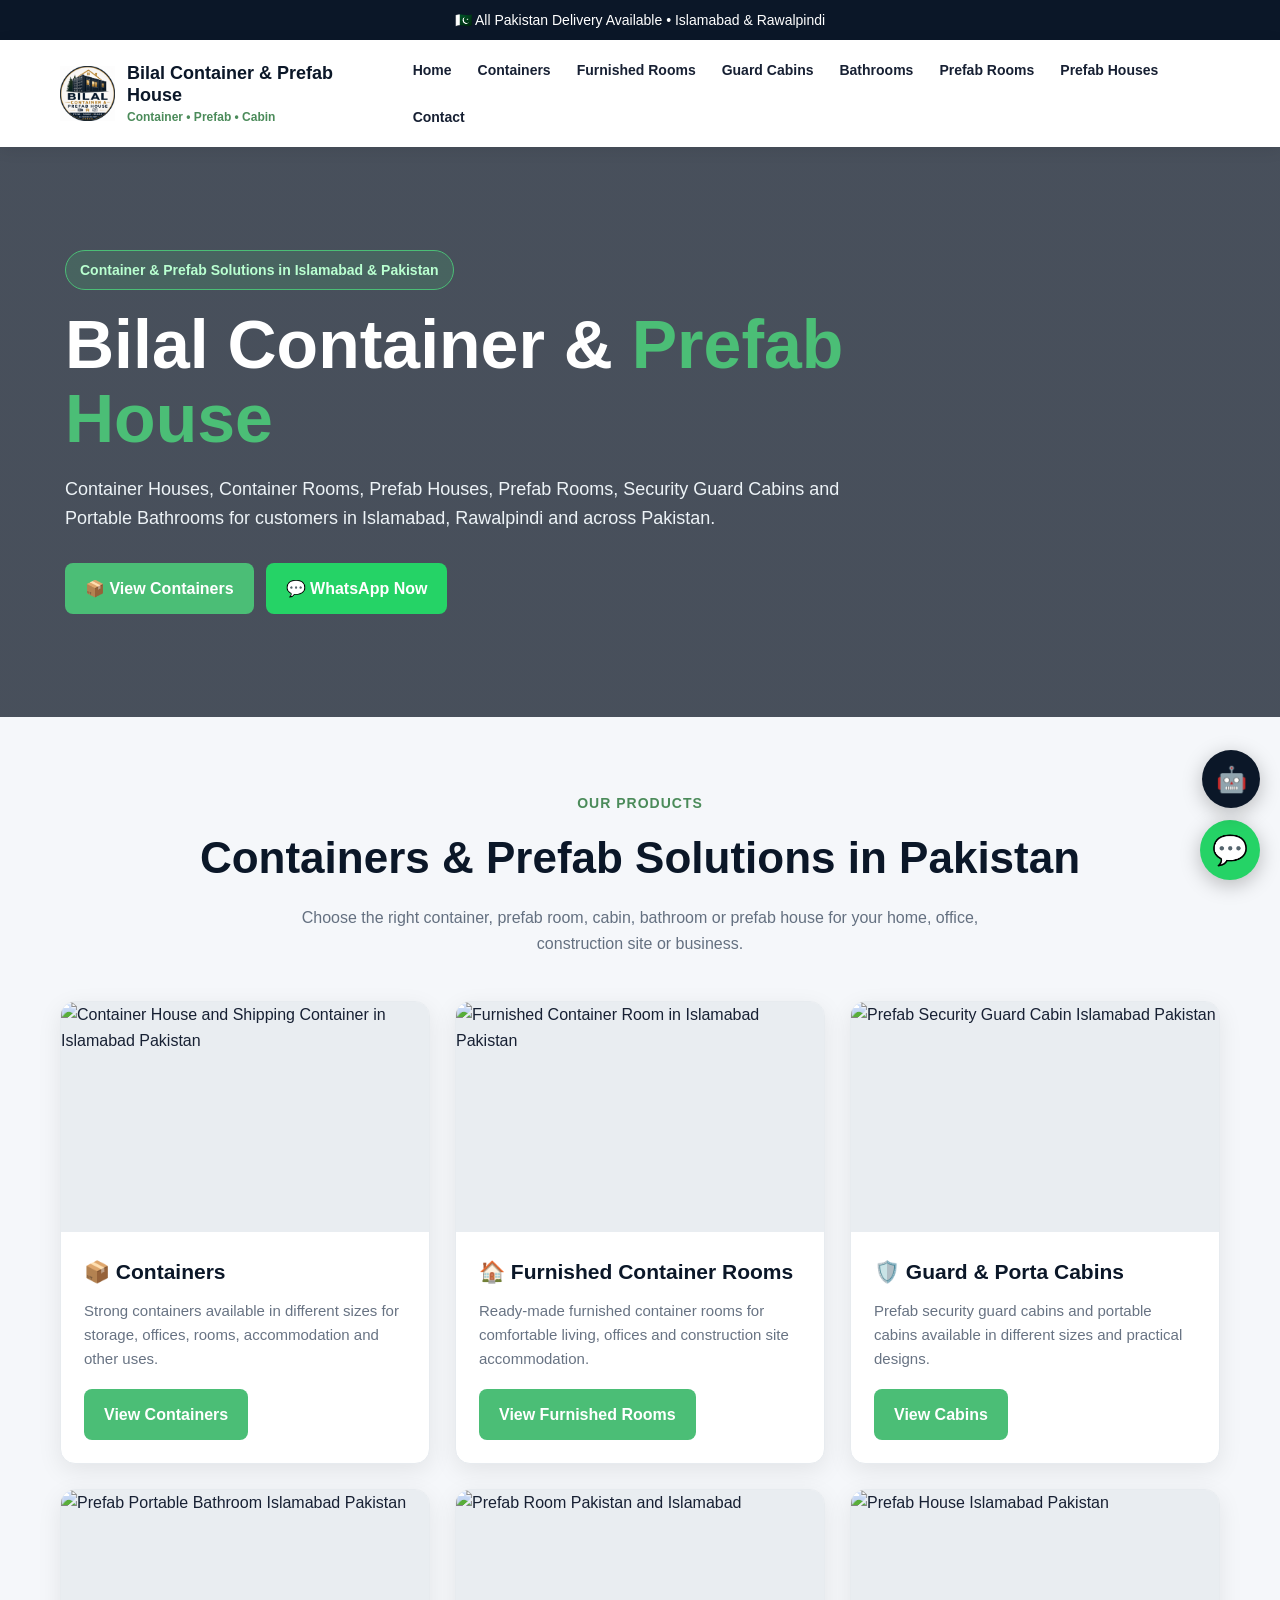
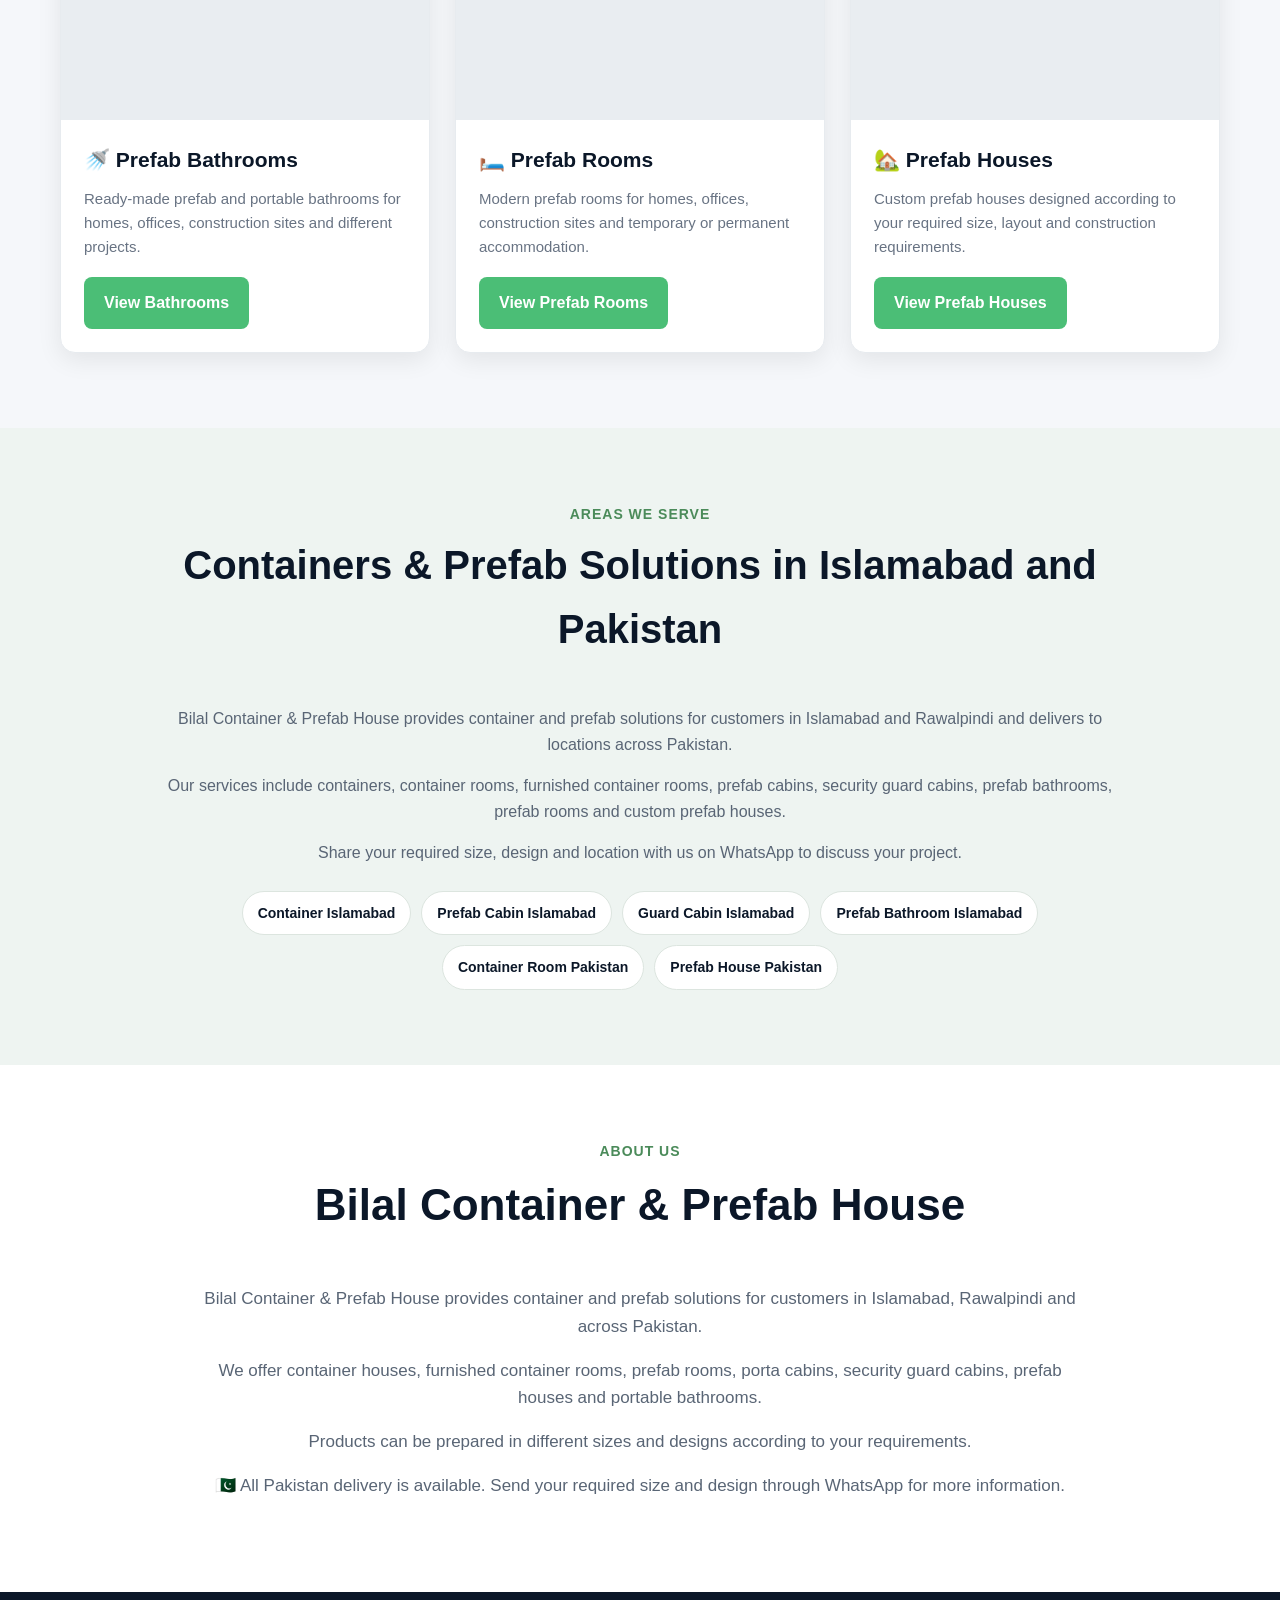
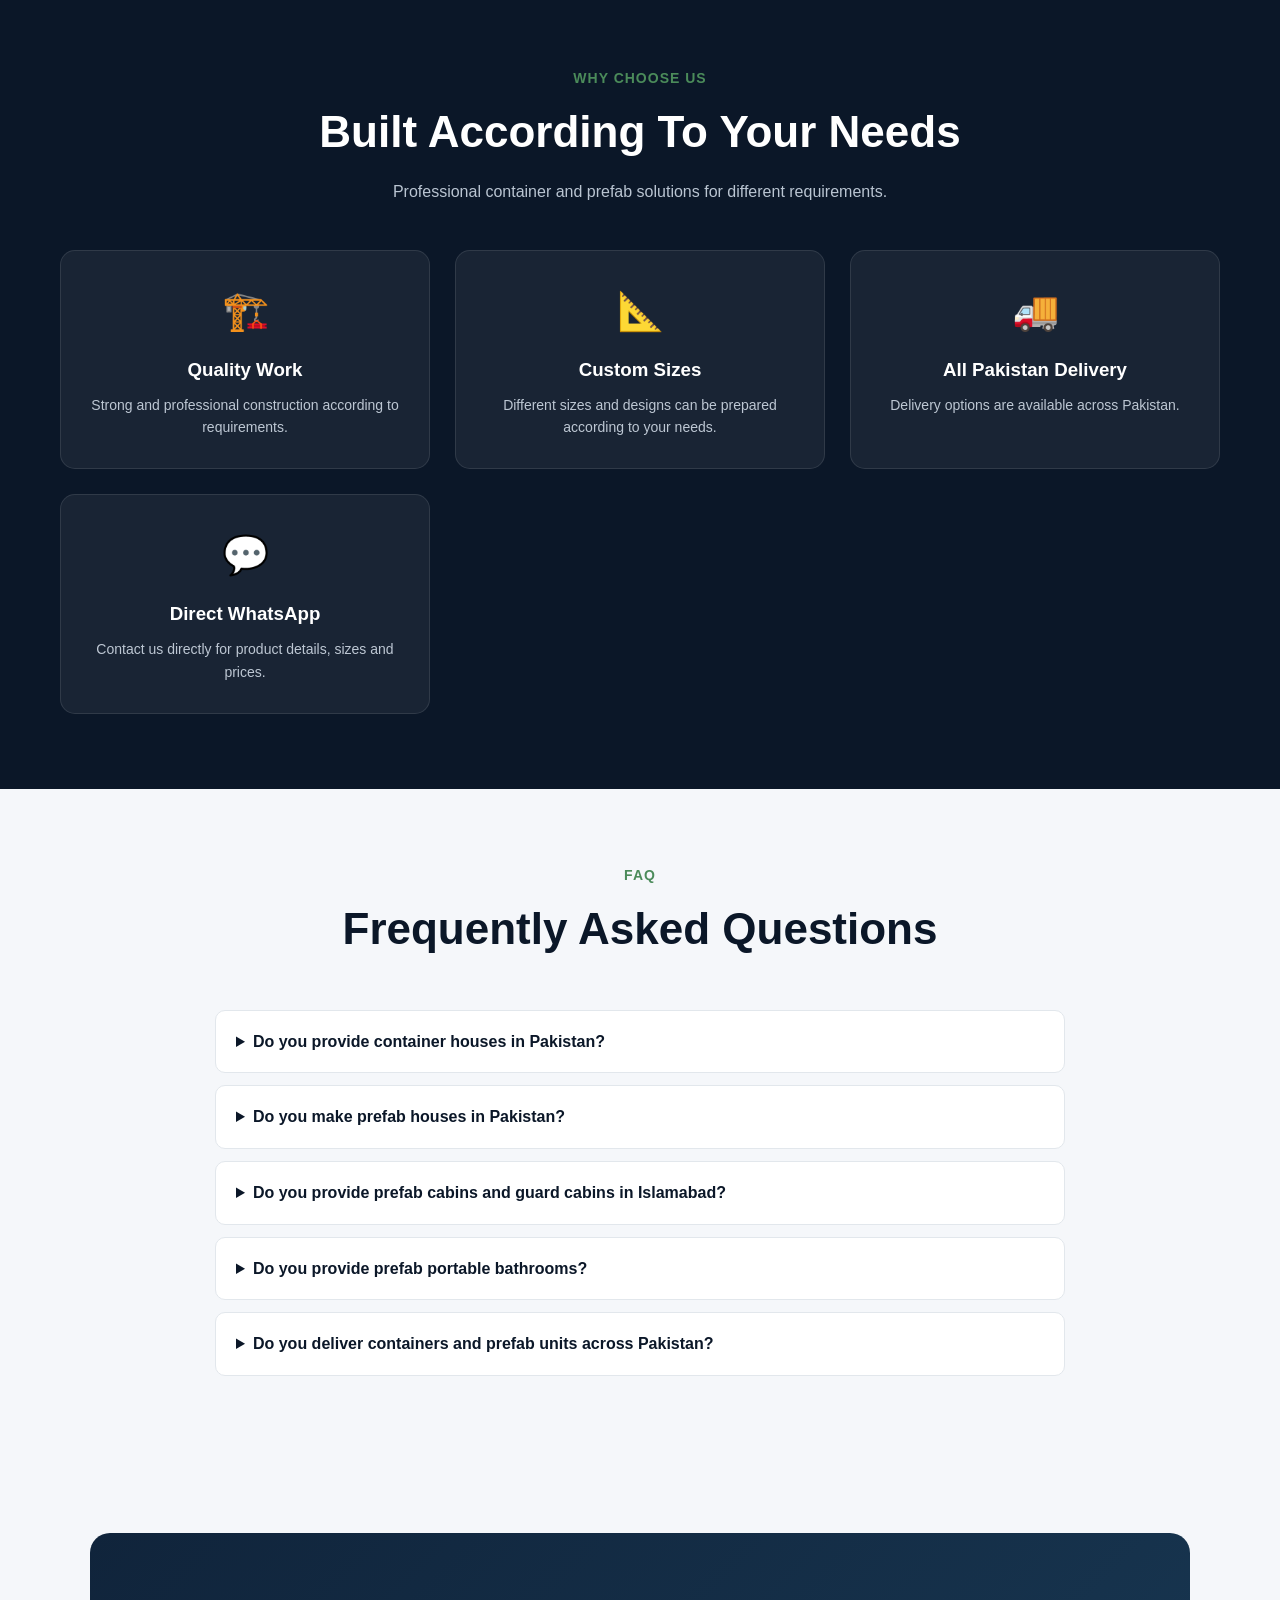
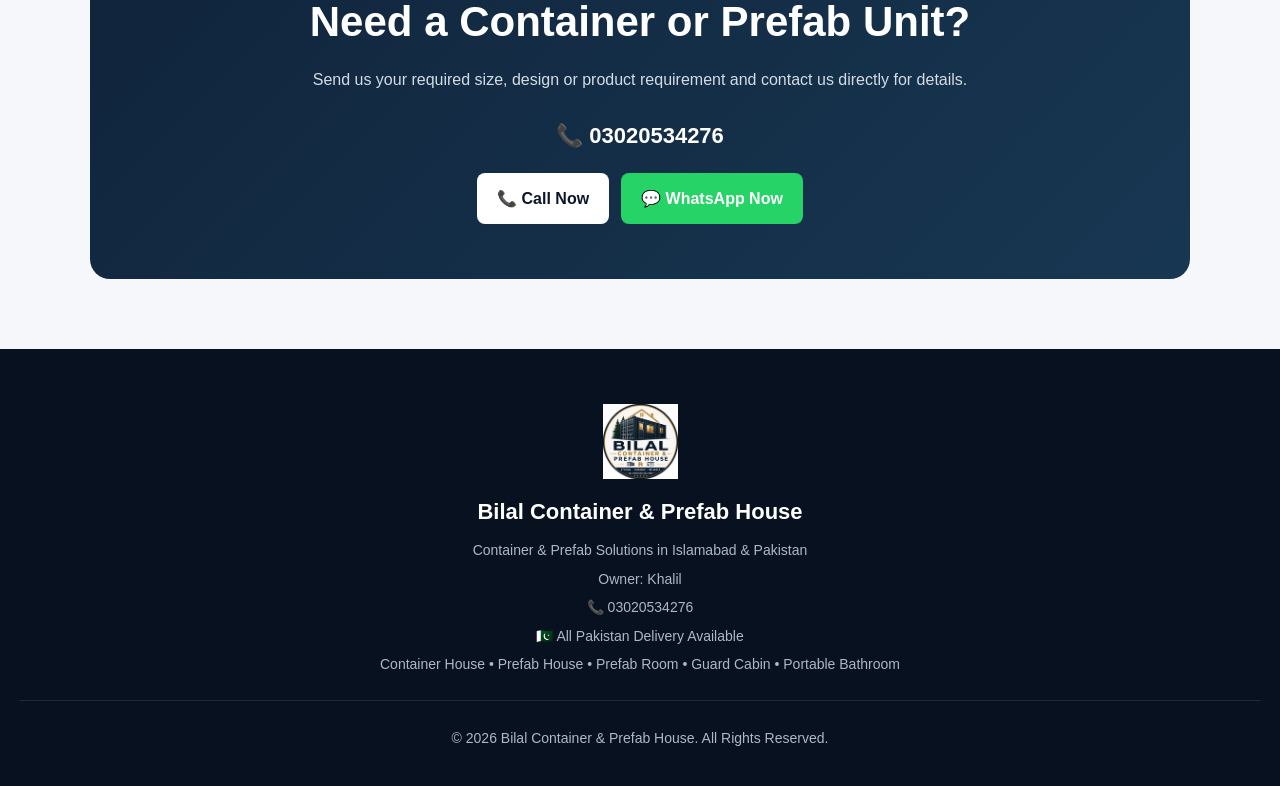
==== commit 6da11b2f: "Add files via upload" ====
--- a/index.html
+++ b/index.html
@@ -10,43 +10,49 @@
        GOOGLE / SEO
   ========================== -->
 
-  <title>Bilal Container & Prefab House | Pakistan</title>
+  <title>Bilal Container & Prefab House Islamabad | Pakistan</title>
 
   <meta name="description"
-        content="Bilal Container & Prefab House - Container Houses, Prefab Houses, Furnished Container Rooms, Guard Cabins, Prefab Rooms and Portable Bathrooms in Pakistan.">
+        content="Bilal Container & Prefab House provides containers, container rooms, prefab houses, prefab rooms, guard cabins and prefab bathrooms in Islamabad and across Pakistan. Custom sizes and All Pakistan delivery available.">
 
   <meta name="keywords"
-        content="Bilal Container, Bilal Container & Prefab House, Container House Pakistan, Prefab House Pakistan, Container Room, Guard Cabin, Prefab Room, Prefab Bathroom">
+        content="Bilal Container, Bilal Container Islamabad, Container Islamabad, Container Pakistan, Prefab Cabin Islamabad, Prefab Cabin Pakistan, Guard Cabin Islamabad, Guard Cabin Pakistan, Prefab Bathroom Islamabad, Container Room Pakistan, Prefab House Pakistan">
 
   <meta name="author"
         content="Bilal Container & Prefab House">
 
   <meta name="robots"
-        content="index, follow">
+        content="index, follow, max-image-preview:large">
+
+  <meta name="theme-color"
+        content="#0b1728">
 
   <!-- Google Verification -->
   <meta name="google-site-verification"
         content="mZL0BKDx_j44jRtgHN3fbo0H54jsElma">
 
-  <!-- FAVICON / LOGO -->
+  <!-- FAVICON -->
   <link rel="icon"
         type="image/png"
-        href="logo.png">
+        href="favicon.png">
 
   <link rel="shortcut icon"
         type="image/png"
-        href="logo.png">
+        href="favicon.png">
 
   <!-- CANONICAL -->
   <link rel="canonical"
         href="https://containerandprefabhouse-create.github.io/bilal-container-website/">
 
-  <!-- SOCIAL SHARING -->
+  <!-- =========================
+       OPEN GRAPH
+  ========================== -->
+
   <meta property="og:title"
-        content="Bilal Container & Prefab House">
+        content="Bilal Container & Prefab House Islamabad | Pakistan">
 
   <meta property="og:description"
-        content="Container Houses, Prefab Houses, Furnished Rooms, Guard Cabins, Prefab Rooms and Portable Bathrooms in Pakistan.">
+        content="Containers, Container Rooms, Prefab Houses, Guard Cabins, Prefab Rooms and Prefab Bathrooms in Islamabad and across Pakistan.">
 
   <meta property="og:type"
         content="website">
@@ -55,11 +61,23 @@
         content="https://containerandprefabhouse-create.github.io/bilal-container-website/">
 
   <meta property="og:image"
-        content="logo.png">
-
-  <!-- MOBILE COLOR -->
-  <meta name="theme-color"
-        content="#0b1728">
+        content="https://containerandprefabhouse-create.github.io/bilal-container-website/logo.png">
+
+  <meta property="og:locale"
+        content="en_PK">
+
+  <!-- TWITTER -->
+  <meta name="twitter:card"
+        content="summary_large_image">
+
+  <meta name="twitter:title"
+        content="Bilal Container & Prefab House Islamabad">
+
+  <meta name="twitter:description"
+        content="Container and prefab solutions in Islamabad and across Pakistan.">
+
+  <meta name="twitter:image"
+        content="https://containerandprefabhouse-create.github.io/bilal-container-website/logo.png">
 
 
   <!-- =========================
@@ -217,7 +235,7 @@
 
     .hero h1 {
       font-size: clamp(38px, 6vw, 68px);
-      max-width: 850px;
+      max-width: 900px;
       line-height: 1.08;
       margin-bottom: 20px;
     }
@@ -227,7 +245,7 @@
     }
 
     .hero p {
-      max-width: 750px;
+      max-width: 800px;
       font-size: 18px;
       color: #edf3f7;
       margin-bottom: 30px;
@@ -296,7 +314,7 @@
     }
 
     .section-title p {
-      max-width: 700px;
+      max-width: 750px;
       margin: auto;
       color: #647080;
     }
@@ -359,6 +377,55 @@
     }
 
     /* =========================
+       LOCATION / SEO SECTION
+    ========================== */
+
+    .seo-area {
+      background: #eef4f1;
+    }
+
+    .seo-box {
+      max-width: 950px;
+      margin: auto;
+      text-align: center;
+    }
+
+    .seo-box h2 {
+      color: #0b1728;
+      font-size: clamp(28px, 4vw, 40px);
+      margin-bottom: 15px;
+    }
+
+    .seo-box p {
+      color: #596575;
+      font-size: 16px;
+      margin-bottom: 16px;
+    }
+
+    .service-links {
+      display: flex;
+      flex-wrap: wrap;
+      justify-content: center;
+      gap: 10px;
+      margin-top: 25px;
+    }
+
+    .service-links a {
+      background: white;
+      color: #0b1728;
+      border: 1px solid #dce5df;
+      padding: 10px 15px;
+      border-radius: 25px;
+      font-weight: 600;
+      font-size: 14px;
+    }
+
+    .service-links a:hover {
+      background: #4bbe76;
+      color: white;
+    }
+
+    /* =========================
        ABOUT
     ========================== */
 
@@ -762,13 +829,145 @@
   <script type="application/ld+json">
   {
     "@context": "https://schema.org",
-    "@type": "LocalBusiness",
-    "name": "Bilal Container & Prefab House",
-    "description": "Container Houses, Prefab Houses, Furnished Container Rooms, Guard Cabins, Prefab Rooms and Portable Bathrooms in Pakistan.",
-    "telephone": "+923020534276",
-    "url": "https://containerandprefabhouse-create.github.io/bilal-container-website/",
-    "logo": "https://containerandprefabhouse-create.github.io/bilal-container-website/logo.png",
-    "areaServed": "Pakistan"
+    "@graph": [
+
+      {
+        "@type": "WebSite",
+        "@id": "https://containerandprefabhouse-create.github.io/bilal-container-website/#website",
+        "url": "https://containerandprefabhouse-create.github.io/bilal-container-website/",
+        "name": "Bilal Container & Prefab House",
+        "description": "Container and prefab house solutions in Islamabad and across Pakistan.",
+        "inLanguage": "en-PK"
+      },
+
+      {
+        "@type": "LocalBusiness",
+        "@id": "https://containerandprefabhouse-create.github.io/bilal-container-website/#business",
+        "name": "Bilal Container & Prefab House",
+        "description": "Container Houses, Container Rooms, Prefab Houses, Prefab Rooms, Guard Cabins and Prefab Bathrooms in Islamabad and across Pakistan.",
+        "telephone": "+923020534276",
+        "url": "https://containerandprefabhouse-create.github.io/bilal-container-website/",
+        "logo": "https://containerandprefabhouse-create.github.io/bilal-container-website/logo.png",
+        "image": "https://containerandprefabhouse-create.github.io/bilal-container-website/images/container-cover.jpg",
+        "areaServed": [
+          {
+            "@type": "City",
+            "name": "Islamabad"
+          },
+          {
+            "@type": "City",
+            "name": "Rawalpindi"
+          },
+          {
+            "@type": "Country",
+            "name": "Pakistan"
+          }
+        ]
+      },
+
+      {
+        "@type": "ItemList",
+        "name": "Bilal Container & Prefab House Products",
+        "itemListElement": [
+
+          {
+            "@type": "ListItem",
+            "position": 1,
+            "name": "Containers",
+            "url": "https://containerandprefabhouse-create.github.io/bilal-container-website/containers.html"
+          },
+
+          {
+            "@type": "ListItem",
+            "position": 2,
+            "name": "Furnished Container Rooms",
+            "url": "https://containerandprefabhouse-create.github.io/bilal-container-website/furnished.html"
+          },
+
+          {
+            "@type": "ListItem",
+            "position": 3,
+            "name": "Guard Cabins",
+            "url": "https://containerandprefabhouse-create.github.io/bilal-container-website/cabins.html"
+          },
+
+          {
+            "@type": "ListItem",
+            "position": 4,
+            "name": "Prefab Bathrooms",
+            "url": "https://containerandprefabhouse-create.github.io/bilal-container-website/bathrooms.html"
+          },
+
+          {
+            "@type": "ListItem",
+            "position": 5,
+            "name": "Prefab Rooms",
+            "url": "https://containerandprefabhouse-create.github.io/bilal-container-website/rooms.html"
+          },
+
+          {
+            "@type": "ListItem",
+            "position": 6,
+            "name": "Prefab Houses",
+            "url": "https://containerandprefabhouse-create.github.io/bilal-container-website/houses.html"
+          }
+
+        ]
+      },
+
+      {
+        "@type": "FAQPage",
+        "mainEntity": [
+
+          {
+            "@type": "Question",
+            "name": "Do you provide container houses in Pakistan?",
+            "acceptedAnswer": {
+              "@type": "Answer",
+              "text": "Yes. Container houses and container rooms can be prepared according to the required size and design."
+            }
+          },
+
+          {
+            "@type": "Question",
+            "name": "Do you make prefab houses in Pakistan?",
+            "acceptedAnswer": {
+              "@type": "Answer",
+              "text": "Yes. Custom prefab houses can be prepared according to the required layout and size."
+            }
+          },
+
+          {
+            "@type": "Question",
+            "name": "Do you provide guard cabins in Islamabad?",
+            "acceptedAnswer": {
+              "@type": "Answer",
+              "text": "Yes. Prefab security guard cabins and portable cabins are available in different sizes."
+            }
+          },
+
+          {
+            "@type": "Question",
+            "name": "Do you provide prefab bathrooms?",
+            "acceptedAnswer": {
+              "@type": "Answer",
+              "text": "Yes. Prefab and portable bathrooms are available in different sizes."
+            }
+          },
+
+          {
+            "@type": "Question",
+            "name": "Do you deliver containers and prefab units across Pakistan?",
+            "acceptedAnswer": {
+              "@type": "Answer",
+              "text": "Yes. All Pakistan delivery is available. Contact Bilal Container & Prefab House for delivery details."
+            }
+          }
+
+        ]
+      }
+
+    ]
   }
   </script>
 
@@ -778,10 +977,12 @@
 <body>
 
 
-  <!-- TOP BAR -->
+  <!-- =========================
+       TOP BAR
+  ========================== -->
 
   <div class="topbar">
-    🇵🇰 All Pakistan Delivery Available
+    🇵🇰 All Pakistan Delivery Available • Islamabad & Rawalpindi
   </div>
 
 
@@ -797,7 +998,7 @@
 
         <img
           src="logo.png"
-          alt="Bilal Container & Prefab House Logo">
+          alt="Bilal Container & Prefab House Islamabad Pakistan Logo">
 
         <div class="brand-text">
 
@@ -844,7 +1045,7 @@
     <div class="hero-content">
 
       <div class="badge">
-        Quality Container & Prefab Solutions
+        Container & Prefab Solutions in Islamabad & Pakistan
       </div>
 
       <h1>
@@ -853,10 +1054,10 @@
       </h1>
 
       <p>
-        Container Houses, Prefab Houses,
-        Furnished Container Rooms, Guard Cabins,
-        Prefab Rooms and Portable Bathrooms
-        according to your requirements.
+        Container Houses, Container Rooms, Prefab Houses,
+        Prefab Rooms, Security Guard Cabins and Portable
+        Bathrooms for customers in Islamabad, Rawalpindi
+        and across Pakistan.
       </p>
 
       <div class="buttons">
@@ -873,6 +1074,7 @@
         <a
           href="https://wa.me/923020534276"
           target="_blank"
+          rel="noopener"
           class="btn btn-whatsapp">
 
           💬 WhatsApp Now
@@ -899,13 +1101,13 @@
       </div>
 
       <h2>
-        Container & Prefab Solutions
+        Containers & Prefab Solutions in Pakistan
       </h2>
 
       <p>
-        Choose the right container or prefab
-        solution for your home, office, site
-        or business.
+        Choose the right container, prefab room,
+        cabin, bathroom or prefab house for your
+        home, office, construction site or business.
       </p>
 
     </div>
@@ -922,7 +1124,7 @@
 
           <img
             src="images/container-cover.jpg"
-            alt="Container House Pakistan"
+            alt="Container House and Shipping Container in Islamabad Pakistan"
             loading="lazy">
 
         </div>
@@ -934,9 +1136,9 @@
           </h3>
 
           <p>
-            Strong containers available in
-            different sizes for storage,
-            offices, rooms and other uses.
+            Strong containers available in different
+            sizes for storage, offices, rooms,
+            accommodation and other uses.
           </p>
 
           <a
@@ -960,7 +1162,7 @@
 
           <img
             src="images/furnished-cover.jpg"
-            alt="Furnished Container Room Pakistan"
+            alt="Furnished Container Room in Islamabad Pakistan"
             loading="lazy">
 
         </div>
@@ -972,9 +1174,9 @@
           </h3>
 
           <p>
-            Ready-made furnished container
-            rooms for comfortable living,
-            offices and site accommodation.
+            Ready-made furnished container rooms for
+            comfortable living, offices and
+            construction site accommodation.
           </p>
 
           <a
@@ -998,7 +1200,7 @@
 
           <img
             src="images/cabin-cover.jpg"
-            alt="Security Guard Cabin Pakistan"
+            alt="Prefab Security Guard Cabin Islamabad Pakistan"
             loading="lazy">
 
         </div>
@@ -1010,9 +1212,9 @@
           </h3>
 
           <p>
-            Prefab security guard cabins
-            and portable cabins available
-            in different sizes and designs.
+            Prefab security guard cabins and portable
+            cabins available in different sizes and
+            practical designs.
           </p>
 
           <a
@@ -1036,7 +1238,7 @@
 
           <img
             src="images/bathroom-cover.jpg"
-            alt="Prefab Portable Bathroom Pakistan"
+            alt="Prefab Portable Bathroom Islamabad Pakistan"
             loading="lazy">
 
         </div>
@@ -1048,9 +1250,9 @@
           </h3>
 
           <p>
-            Ready-made prefab and portable
-            bathrooms for homes, offices,
-            sites and different projects.
+            Ready-made prefab and portable bathrooms
+            for homes, offices, construction sites
+            and different projects.
           </p>
 
           <a
@@ -1074,7 +1276,7 @@
 
           <img
             src="images/room-cover.jpg"
-            alt="Prefab Room Pakistan"
+            alt="Prefab Room Pakistan and Islamabad"
             loading="lazy">
 
         </div>
@@ -1086,9 +1288,9 @@
           </h3>
 
           <p>
-            Modern prefab rooms for homes,
-            offices, construction sites and
-            temporary accommodation.
+            Modern prefab rooms for homes, offices,
+            construction sites and temporary or
+            permanent accommodation.
           </p>
 
           <a
@@ -1112,7 +1314,7 @@
 
           <img
             src="images/house-cover.jpg"
-            alt="Prefab House Pakistan"
+            alt="Prefab House Islamabad Pakistan"
             loading="lazy">
 
         </div>
@@ -1124,9 +1326,9 @@
           </h3>
 
           <p>
-            Custom prefab houses designed
-            according to your required size,
-            layout and requirements.
+            Custom prefab houses designed according
+            to your required size, layout and
+            construction requirements.
           </p>
 
           <a
@@ -1148,6 +1350,83 @@
 
 
   <!-- =========================
+       ISLAMABAD / PAKISTAN SEO
+    ========================== -->
+
+  <section class="seo-area">
+
+    <div class="section">
+
+      <div class="seo-box">
+
+        <div class="section-title">
+
+          <div class="small">
+            Areas We Serve
+          </div>
+
+          <h2>
+            Containers & Prefab Solutions in Islamabad and Pakistan
+          </h2>
+
+        </div>
+
+        <p>
+          Bilal Container & Prefab House provides
+          container and prefab solutions for customers
+          in Islamabad and Rawalpindi and delivers
+          to locations across Pakistan.
+        </p>
+
+        <p>
+          Our services include containers, container
+          rooms, furnished container rooms, prefab
+          cabins, security guard cabins, prefab
+          bathrooms, prefab rooms and custom prefab
+          houses.
+        </p>
+
+        <p>
+          Share your required size, design and location
+          with us on WhatsApp to discuss your project.
+        </p>
+
+        <div class="service-links">
+
+          <a href="containers.html">
+            Container Islamabad
+          </a>
+
+          <a href="cabins.html">
+            Prefab Cabin Islamabad
+          </a>
+
+          <a href="cabins.html">
+            Guard Cabin Islamabad
+          </a>
+
+          <a href="bathrooms.html">
+            Prefab Bathroom Islamabad
+          </a>
+
+          <a href="rooms.html">
+            Container Room Pakistan
+          </a>
+
+          <a href="houses.html">
+            Prefab House Pakistan
+          </a>
+
+        </div>
+
+      </div>
+
+    </div>
+
+  </section>
+
+
+  <!-- =========================
        ABOUT
   ========================== -->
 
@@ -1173,7 +1452,8 @@
         <p>
           Bilal Container & Prefab House provides
           container and prefab solutions for
-          customers across Pakistan.
+          customers in Islamabad, Rawalpindi
+          and across Pakistan.
         </p>
 
         <p>
@@ -1350,7 +1630,7 @@
       <details>
 
         <summary>
-          Do you make prefab houses?
+          Do you make prefab houses in Pakistan?
         </summary>
 
         <p>
@@ -1365,7 +1645,7 @@
       <details>
 
         <summary>
-          Do you provide guard cabins?
+          Do you provide prefab cabins and guard cabins in Islamabad?
         </summary>
 
         <p>
@@ -1380,7 +1660,7 @@
       <details>
 
         <summary>
-          Do you provide portable bathrooms?
+          Do you provide prefab portable bathrooms?
         </summary>
 
         <p>
@@ -1394,7 +1674,7 @@
       <details>
 
         <summary>
-          Do you deliver across Pakistan?
+          Do you deliver containers and prefab units across Pakistan?
         </summary>
 
         <p>
@@ -1444,6 +1724,7 @@
       <a
         href="https://wa.me/923020534276"
         target="_blank"
+        rel="noopener"
         class="btn btn-whatsapp">
 
         💬 WhatsApp Now
@@ -1463,12 +1744,16 @@
 
     <img
       src="logo.png"
-      alt="Bilal Container & Prefab House Logo"
+      alt="Bilal Container & Prefab House Logo Islamabad Pakistan"
       class="footer-logo">
 
     <h3>
       Bilal Container & Prefab House
     </h3>
+
+    <p>
+      Container & Prefab Solutions in Islamabad & Pakistan
+    </p>
 
     <p>
       Owner: Khalil
@@ -1507,6 +1792,7 @@
   <a
     href="https://wa.me/923020534276"
     target="_blank"
+    rel="noopener"
     class="whatsapp-float"
     aria-label="Contact Bilal Container on WhatsApp">
 
@@ -1522,7 +1808,7 @@
   <button
     class="chat-button"
     id="chatbotBtn"
-    aria-label="Open Chatbot">
+    aria-label="Open Bilal Container Chatbot">
 
     🤖
 
